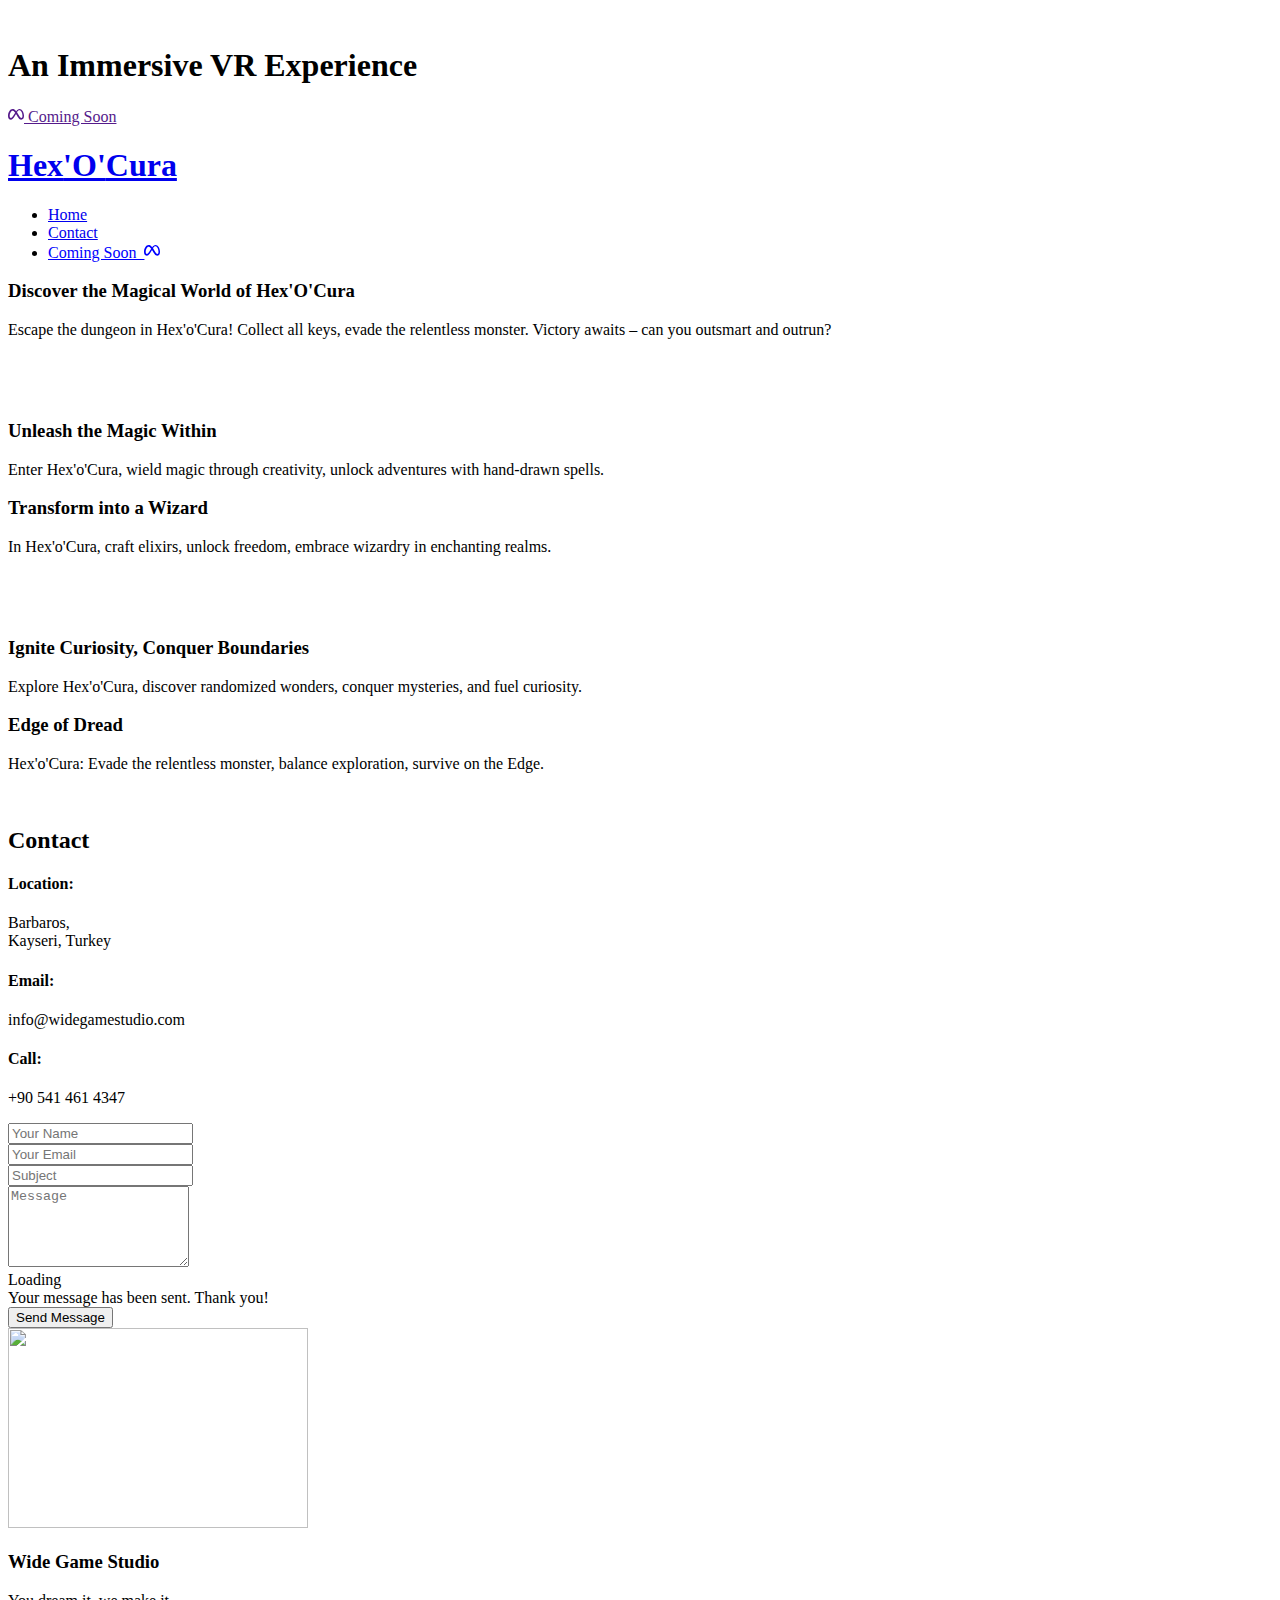
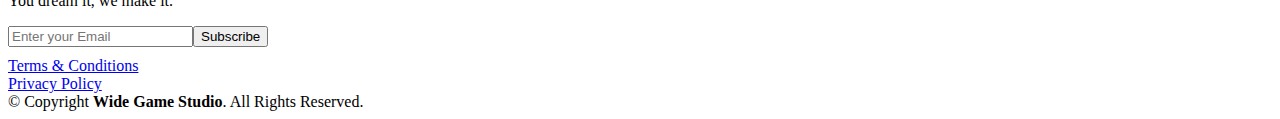
==== index.html @ 0eb2433c "ref: minor changes." ====
<!DOCTYPE html>
<html lang="en">

<head>
  <meta charset="utf-8">
  <meta content="width=device-width, initial-scale=1.0" name="viewport">

  <title>Hex'O'Cura</title>
  <meta content="" name="description">
  <meta content="" name="keywords">

  <!-- Favicons -->
  <link href="assets/img/ff_new/coversquare.png" rel="icon">
  <link href="assets/img/apple-touch-icon.png" rel="apple-touch-icon">

  <!-- Google Fonts -->
  <link
    href="https://fonts.googleapis.com/css?family=Open+Sans:300,300i,400,400i,600,600i,700,700i|Montserrat:300,300i,400,400i,500,500i,600,600i,700,700i|Poppins:300,300i,400,400i,500,500i,600,600i,700,700i"
    rel="stylesheet">

  <!-- Vendor CSS Files -->
  <link href="assets/vendor/aos/aos.css" rel="stylesheet">
  <link href="assets/vendor/bootstrap/css/bootstrap.min.css" rel="stylesheet">
  <link href="assets/vendor/bootstrap-icons/bootstrap-icons.css" rel="stylesheet">
  <link href="assets/vendor/boxicons/css/boxicons.min.css" rel="stylesheet">
  <link href="assets/vendor/glightbox/css/glightbox.min.css" rel="stylesheet">
  <link href="assets/vendor/swiper/swiper-bundle.min.css" rel="stylesheet">

  <!-- Template Main CSS File -->
  <link href="assets/css/style.css" rel="stylesheet">

  <!-- =======================================================
  * Template Name: Knight - v4.3.0
  * Template URL: https://bootstrapmade.com/knight-free-bootstrap-theme/
  * Author: BootstrapMade.com
  * License: https://bootstrapmade.com/license/
  ======================================================== -->
</head>

<body>

  <!-- ======= Hero Section ======= -->
  <section id="hero">
    <div class="hero-container">
      <a href="index.html" class="hero-logo" data-aos="zoom-in"><img src="assets/img/ff_new/covertransparant.png" alt=""
          style="width: 64%;"></a>
      <h1 data-aos="zoom-in">An Immersive VR Experience</h1>

      <a data-aos="fade-up" data-aos-delay="200" href="" target=”_blank” class="btn-get-started scrollto"><svg
          xmlns="http://www.w3.org/2000/svg" width="16" height="16" fill="currentColor" class="bi bi-meta"
          viewBox="0 0 16 16">
          <path fill-rule="evenodd"
            d="M8.217 5.243C9.145 3.988 10.171 3 11.483 3 13.96 3 16 6.153 16.001 9.907c0 2.29-.986 3.725-2.757 3.725-1.543 0-2.395-.866-3.924-3.424l-.667-1.123-.118-.197a54.944 54.944 0 0 0-.53-.877l-1.178 2.08c-1.673 2.925-2.615 3.541-3.923 3.541C1.086 13.632 0 12.217 0 9.973 0 6.388 1.995 3 4.598 3c.319 0 .625.039.924.122.31.086.611.22.913.407.577.359 1.154.915 1.782 1.714Zm1.516 2.224c-.252-.41-.494-.787-.727-1.133L9 6.326c.845-1.305 1.543-1.954 2.372-1.954 1.723 0 3.102 2.537 3.102 5.653 0 1.188-.39 1.877-1.195 1.877-.773 0-1.142-.51-2.61-2.87l-.937-1.565ZM4.846 4.756c.725.1 1.385.634 2.34 2.001A212.13 212.13 0 0 0 5.551 9.3c-1.357 2.126-1.826 2.603-2.581 2.603-.777 0-1.24-.682-1.24-1.9 0-2.602 1.298-5.264 2.846-5.264.091 0 .181.006.27.018Z" />
        </svg> Coming Soon
      </a>

    </div>
  </section><!-- End Hero -->

  <!-- ======= Header ======= -->
  <header id="header" class="d-flex align-items-center">
    <div class="container d-flex align-items-center justify-content-between">

      <div class="logo">
        <a href="index.html">
          <h1>Hex<b>'O'</b>Cura</h1>
        </a>
      </div>

      <nav id="navbar" class="navbar">
        <ul>
          <li><a class="nav-link scrollto active" href="#hero">Home</a></li>
          <li><a class="nav-link scrollto" href="#contact">Contact</a></li>
          <li><a class="nav-link scrollto" href="" target=”_blank” style="color: blue;">Coming Soon &nbsp<svg
                xmlns="http://www.w3.org/2000/svg" width="16" height="16" fill="currentColor" class="bi bi-meta"
                viewBox="0 0 16 16">
                <path fill-rule="evenodd"
                  d="M8.217 5.243C9.145 3.988 10.171 3 11.483 3 13.96 3 16 6.153 16.001 9.907c0 2.29-.986 3.725-2.757 3.725-1.543 0-2.395-.866-3.924-3.424l-.667-1.123-.118-.197a54.944 54.944 0 0 0-.53-.877l-1.178 2.08c-1.673 2.925-2.615 3.541-3.923 3.541C1.086 13.632 0 12.217 0 9.973 0 6.388 1.995 3 4.598 3c.319 0 .625.039.924.122.31.086.611.22.913.407.577.359 1.154.915 1.782 1.714Zm1.516 2.224c-.252-.41-.494-.787-.727-1.133L9 6.326c.845-1.305 1.543-1.954 2.372-1.954 1.723 0 3.102 2.537 3.102 5.653 0 1.188-.39 1.877-1.195 1.877-.773 0-1.142-.51-2.61-2.87l-.937-1.565ZM4.846 4.756c.725.1 1.385.634 2.34 2.001A212.13 212.13 0 0 0 5.551 9.3c-1.357 2.126-1.826 2.603-2.581 2.603-.777 0-1.24-.682-1.24-1.9 0-2.602 1.298-5.264 2.846-5.264.091 0 .181.006.27.018Z" />
              </svg></a></li>
        </ul>
        <i class="bi bi-list mobile-nav-toggle"></i>
      </nav><!-- .navbar -->

    </div>
  </header><!-- End Header -->

  <main id="main">
    <section id="game">
      <div class="container">

        <!-- <div class="section-title" data-aos="fade-up">
          <p>Trailer</p>
          <iframe width="1000" height="570" src="" title="YouTube video player" frameborder="0" allow="accelerometer; autoplay; clipboard-write; encrypted-media; gyroscope; picture-in-picture; web-share" allowfullscreen></iframe>
        </div> -->


        <div class="section-title" data-aos="fade-up">
          <p> </p>
        </div>



        <div class="row">
          <div class="col-lg-6  my-auto" data-aos="fade-right">
            <div class="content pt-4 pt-lg-0 pl-0 pl-lg-3 ">
              <h3>Discover the Magical World of Hex<b>'O'</b>Cura</h3>
              <p class="fst-italic">
                Escape the dungeon in Hex'o'Cura! Collect all keys, evade the relentless monster. Victory awaits – can you outsmart and outrun?
              </p>
            </div>
          </div>
          <div class="col-lg-6 " data-aos="fade-left">
            <div class="image">
              <img src="assets/img/ff_new/HOC_SS1.jpg" class="img-fluid" alt="">
            </div>
          </div>
        </div>

        <div class="row" style="margin-top: 10px;">
          <div class="col-lg-6" data-aos="fade-right">
            <div class="image">
              <img src="assets/img/ff_new/HOC_SS2.jpg" class="img-fluid" alt="">
            </div>
          </div>
          <div class="col-lg-6  my-auto" data-aos="fade-left">
            <div class="content pt-4 pt-lg-0 pl-0 pl-lg-3 ">
              <!-- About spell and potions -->
              <h3>Unleash the Magic Within</h3>
              <p class="fst-italic">
                Enter Hex'o'Cura, wield magic through creativity, unlock adventures with hand-drawn spells.
              </p>
            </div>
          </div>
        </div>

        <div class="row" style="margin-top: 10px;">
          <div class="col-lg-6  my-auto" data-aos="fade-right">
            <div class="content pt-4 pt-lg-0 pl-0 pl-lg-3 ">
              <h3>Transform into a Wizard</h3>
              <p class="fst-italic">
                In Hex'o'Cura, craft elixirs, unlock freedom, embrace wizardry in enchanting realms.
              </p>
            </div>
          </div>
          <div class="col-lg-6 " data-aos="fade-left">
            <div class="image">
              <img src="assets/img/ff_new/HOC_SS3.jpg" class="img-fluid" alt="">
            </div>
          </div>
        </div>

        <div class="row" style="margin-top: 10px;">
          <div class="col-lg-6" data-aos="fade-right">
            <div class="image">
              <img src="assets/img/ff_new/HOC_SS8.jpg" class="img-fluid" alt="">
            </div>
          </div>
          <div class="col-lg-6  my-auto" data-aos="fade-left">
            <div class="content pt-4 pt-lg-0 pl-0 pl-lg-3 ">
              <h3>Ignite Curiosity, Conquer Boundaries</h3>
              <p class="fst-italic">
                Explore Hex'o'Cura, discover randomized wonders, conquer mysteries, and fuel curiosity.
              </p>
            </div>
          </div>
        </div>

        <div class="row" style="margin-top: 10px;">
          <div class="col-lg-6  my-auto" data-aos="fade-right">
            <div class="content pt-4 pt-lg-0 pl-0 pl-lg-3 ">
              <h3>Edge of Dread</h3>
              <p class="fst-italic">
                Hex'o'Cura: Evade the relentless monster, balance exploration, survive on the Edge.
              </p>
            </div>
          </div>
          <div class="col-lg-6 " data-aos="fade-left">
            <div class="image">
              <img src="assets/img/ff_new/HOC_SS7.jpg" class="img-fluid" alt="">
            </div>
          </div>
        </div>
    </section>


    <!-- ======= Contact Section ======= -->
    <section id="contact" class="contact section-bg">
      <div class="container">

        <div class="section-title">
          <h2>Contact</h2>
          <!-- <p>Magnam dolores commodi suscipit eius consequatur ex aliquid fuga eum quidem</p> -->
        </div>

        <div class="row">

          <div class="col-lg-4">
            <div class="info d-flex flex-column justify-content-center" data-aos="fade-right">
              <div class="address">
                <i class="bi bi-geo-alt"></i>
                <h4>Location:</h4>
                <p>Barbaros,<br>Kayseri, Turkey</p>
              </div>

              <div class="email">
                <i class="bi bi-envelope"></i>
                <h4>Email:</h4>
                <p>info@widegamestudio.com</p>
              </div>

              <div class="phone">
                <i class="bi bi-phone"></i>
                <h4>Call:</h4>
                <p>+90 541 461 4347</p>
              </div>

            </div>

          </div>

          <div class="col-lg-8 mt-5 mt-lg-0">

            <form action="forms/contact.php" method="post" role="form" class="php-email-form" data-aos="fade-left">
              <div class="row">
                <div class="col-md-6 form-group">
                  <input type="text" name="name" class="form-control" id="name" placeholder="Your Name" required>
                </div>
                <div class="col-md-6 form-group mt-3 mt-md-0">
                  <input type="email" class="form-control" name="email" id="email" placeholder="Your Email" required>
                </div>
              </div>
              <div class="form-group mt-3">
                <input type="text" class="form-control" name="subject" id="subject" placeholder="Subject" required>
              </div>
              <div class="form-group mt-3">
                <textarea class="form-control" name="message" rows="5" placeholder="Message" required></textarea>
              </div>
              <div class="my-3">
                <div class="loading">Loading</div>
                <div class="error-message"></div>
                <div class="sent-message">Your message has been sent. Thank you!</div>
              </div>
              <div class="text-center"><button type="submit">Send Message</button></div>
            </form>

          </div>

        </div>

      </div>
    </section><!-- End Contact Section -->

  </main><!-- End #main -->

  <!-- ======= Footer ======= -->
  <footer id="footer">

    <div class="footer-top">

      <div class="container">

        <div class="row justify-content-center">
          <div class="col-lg-6">
            <a href="#header" class="scrollto footer-logo"><img src="assets/img/ff_new/covertransparant.png" alt=""
                style="width: 300px; height: 200px;"></a>
            <h3>Wide Game Studio</h3>
            <p>You dream it, we make it.</p>
          </div>
        </div>

        <div class="row footer-newsletter justify-content-center">
          <div class="col-lg-6">
            <form action="" method="post">
              <input type="email" name="email" placeholder="Enter your Email"><input type="submit" value="Subscribe">
            </form>
          </div>
        </div>

        <div class="social-links">
          <a href="https://twitter.com/WideGameStudio" class="twitter"><i class="bx bxl-twitter"></i></a>
          <a href="https://www.instagram.com/widegamestudio/" class="instagram"><i class="bx bxl-instagram"></i></a>
          <a href="https://www.linkedin.com/company/wide-game-studio" class="linkedin"><i
              class="bx bxl-linkedin"></i></a>
          <a href="https://www.youtube.com/channel/UCfqSLmb88Yzr0iTPyPwTMPg" class="youtube"><i
              class="bx bxl-youtube"></i></a>
        </div>

        <div class="credits" style="margin-top: 10px;">
          <a href="terms.html">Terms & Conditions</a>
          <br>
          <a href="privacy.html">Privacy Policy</a>
        </div>

      </div>
    </div>

    <div class="container footer-bottom clearfix">
      <div class="copyright">
        &copy; Copyright <strong><span>Wide Game Studio</span></strong>. All Rights Reserved.
      </div>

    </div>
  </footer><!-- End Footer -->

  <a href="#" class="back-to-top d-flex align-items-center justify-content-center"><i
      class="bi bi-arrow-up-short"></i></a>

  <!-- Vendor JS Files -->
  <script src="assets/vendor/aos/aos.js"></script>
  <script src="assets/vendor/bootstrap/js/bootstrap.bundle.min.js"></script>
  <script src="assets/vendor/glightbox/js/glightbox.min.js"></script>
  <script src="assets/vendor/isotope-layout/isotope.pkgd.min.js"></script>
  <script src="assets/vendor/php-email-form/validate.js"></script>
  <script src="assets/vendor/swiper/swiper-bundle.min.js"></script>

  <!-- Template Main JS File -->
  <script src="assets/js/main.js"></script>

</body>

</html>
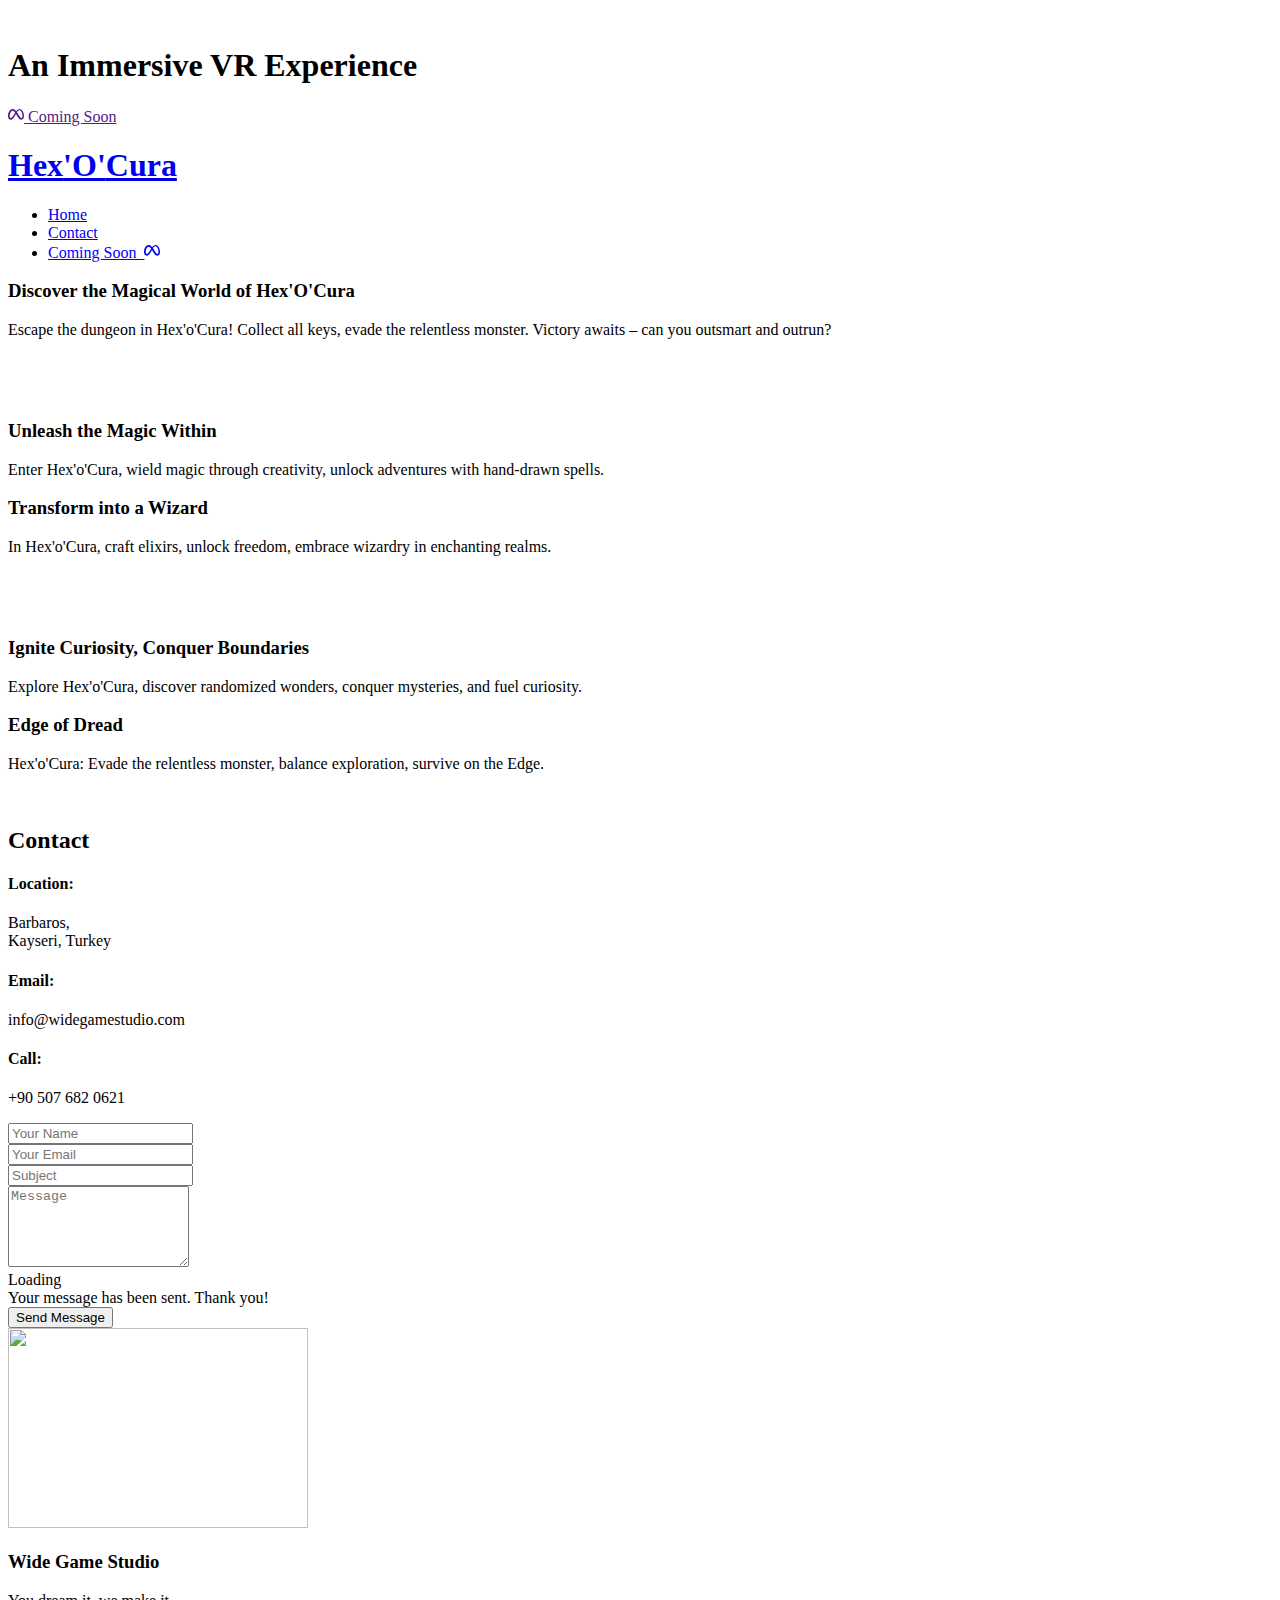
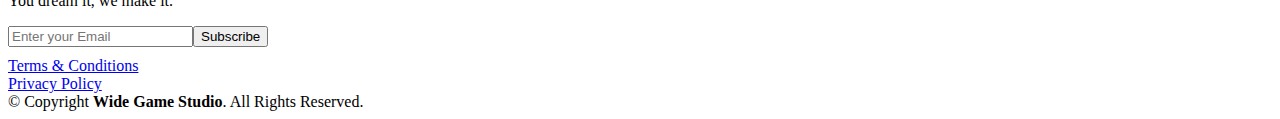
==== commit 366543b2: "ref: contact phone number is changed." ====
--- a/index.html
+++ b/index.html
@@ -211,7 +211,7 @@
               <div class="phone">
                 <i class="bi bi-phone"></i>
                 <h4>Call:</h4>
-                <p>+90 541 461 4347</p>
+                <p>+90 507 682 0621</p>
               </div>
 
             </div>
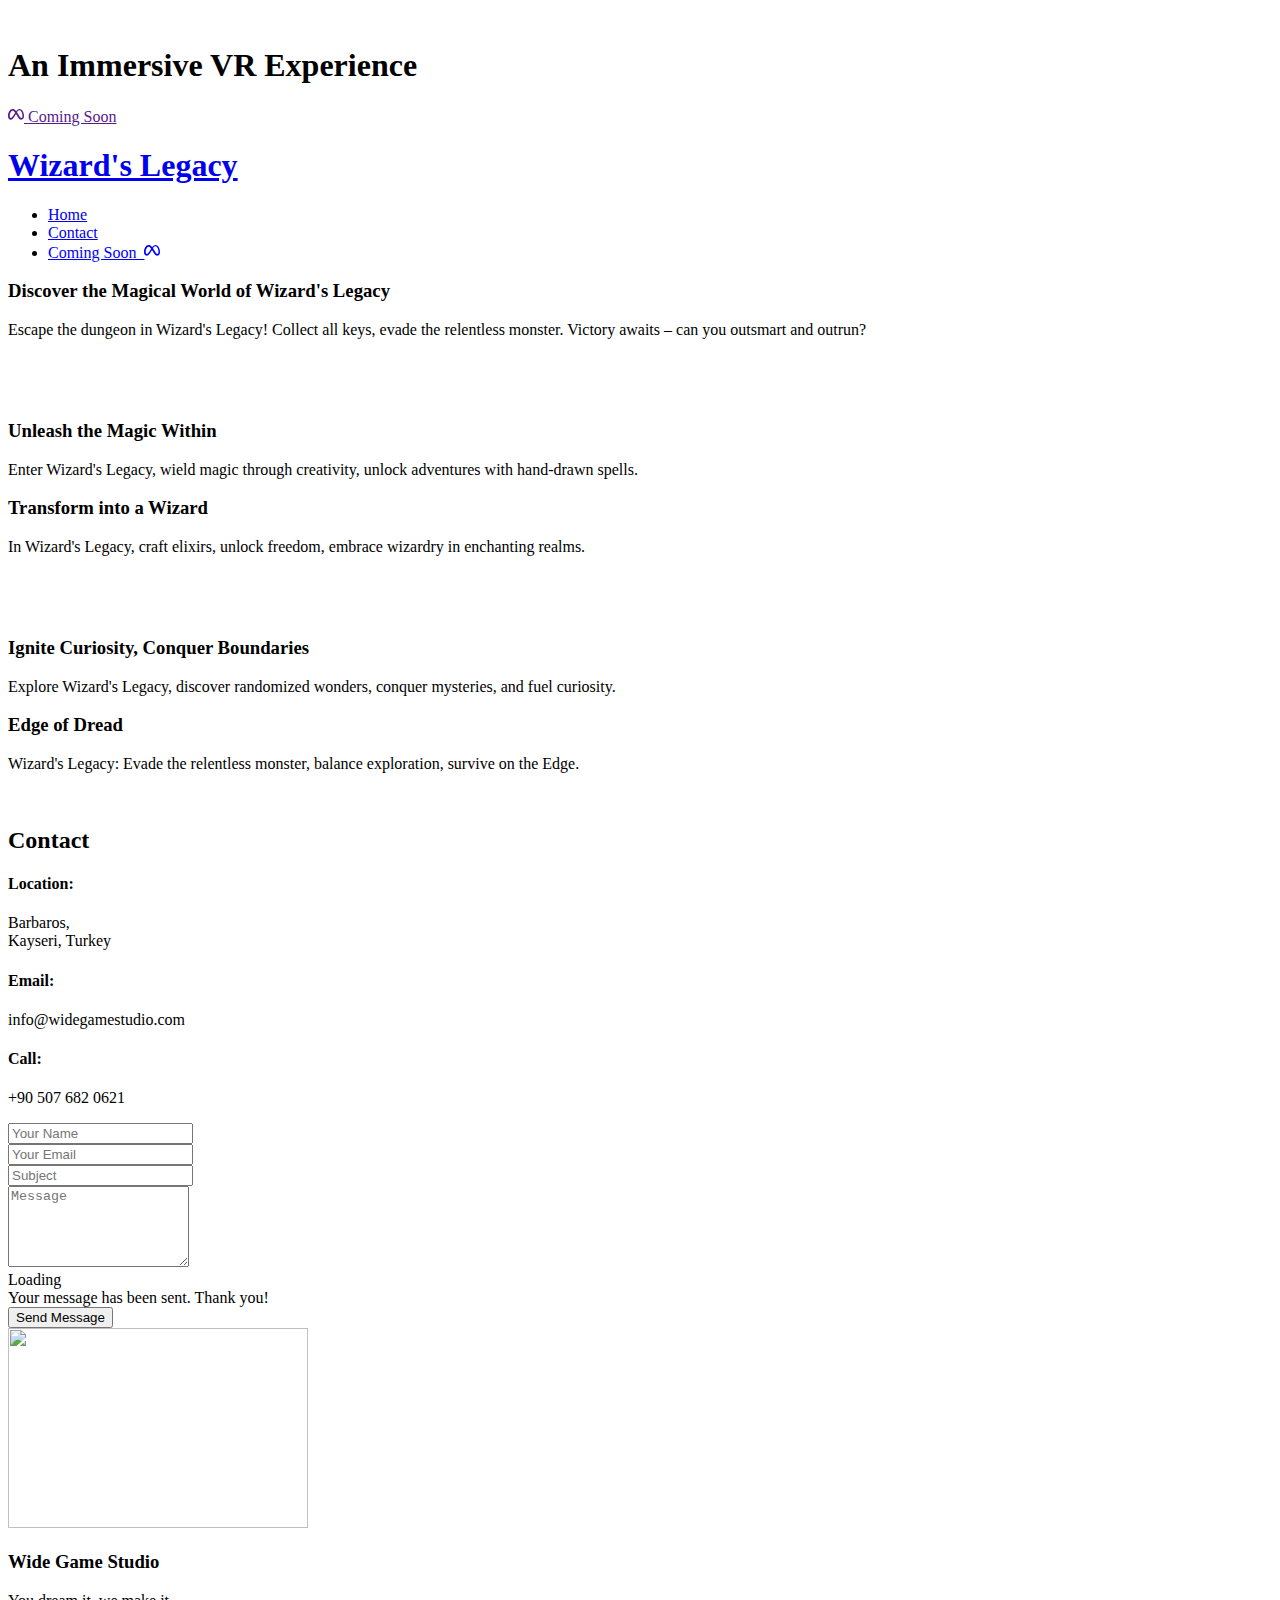
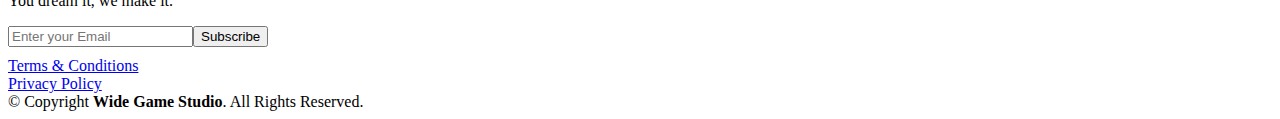
==== commit 0950f732: "ref: content changed to wizards legacy" ====
--- a/index.html
+++ b/index.html
@@ -5,7 +5,7 @@
   <meta charset="utf-8">
   <meta content="width=device-width, initial-scale=1.0" name="viewport">
 
-  <title>Hex'O'Cura</title>
+  <title>Wizard's Legacy</title>
   <meta content="" name="description">
   <meta content="" name="keywords">
 
@@ -63,7 +63,7 @@
 
       <div class="logo">
         <a href="index.html">
-          <h1>Hex<b>'O'</b>Cura</h1>
+          <h1>Wizard's Legacy</h1>
         </a>
       </div>
 
@@ -103,9 +103,9 @@
         <div class="row">
           <div class="col-lg-6  my-auto" data-aos="fade-right">
             <div class="content pt-4 pt-lg-0 pl-0 pl-lg-3 ">
-              <h3>Discover the Magical World of Hex<b>'O'</b>Cura</h3>
-              <p class="fst-italic">
-                Escape the dungeon in Hex'o'Cura! Collect all keys, evade the relentless monster. Victory awaits – can you outsmart and outrun?
+              <h3>Discover the Magical World of Wizard's Legacy</h3>
+              <p class="fst-italic">
+                Escape the dungeon in Wizard's Legacy! Collect all keys, evade the relentless monster. Victory awaits – can you outsmart and outrun?
               </p>
             </div>
           </div>
@@ -127,7 +127,7 @@
               <!-- About spell and potions -->
               <h3>Unleash the Magic Within</h3>
               <p class="fst-italic">
-                Enter Hex'o'Cura, wield magic through creativity, unlock adventures with hand-drawn spells.
+                Enter Wizard's Legacy, wield magic through creativity, unlock adventures with hand-drawn spells.
               </p>
             </div>
           </div>
@@ -138,7 +138,7 @@
             <div class="content pt-4 pt-lg-0 pl-0 pl-lg-3 ">
               <h3>Transform into a Wizard</h3>
               <p class="fst-italic">
-                In Hex'o'Cura, craft elixirs, unlock freedom, embrace wizardry in enchanting realms.
+                In Wizard's Legacy, craft elixirs, unlock freedom, embrace wizardry in enchanting realms.
               </p>
             </div>
           </div>
@@ -159,7 +159,7 @@
             <div class="content pt-4 pt-lg-0 pl-0 pl-lg-3 ">
               <h3>Ignite Curiosity, Conquer Boundaries</h3>
               <p class="fst-italic">
-                Explore Hex'o'Cura, discover randomized wonders, conquer mysteries, and fuel curiosity.
+                Explore Wizard's Legacy, discover randomized wonders, conquer mysteries, and fuel curiosity.
               </p>
             </div>
           </div>
@@ -170,7 +170,7 @@
             <div class="content pt-4 pt-lg-0 pl-0 pl-lg-3 ">
               <h3>Edge of Dread</h3>
               <p class="fst-italic">
-                Hex'o'Cura: Evade the relentless monster, balance exploration, survive on the Edge.
+                Wizard's Legacy: Evade the relentless monster, balance exploration, survive on the Edge.
               </p>
             </div>
           </div>
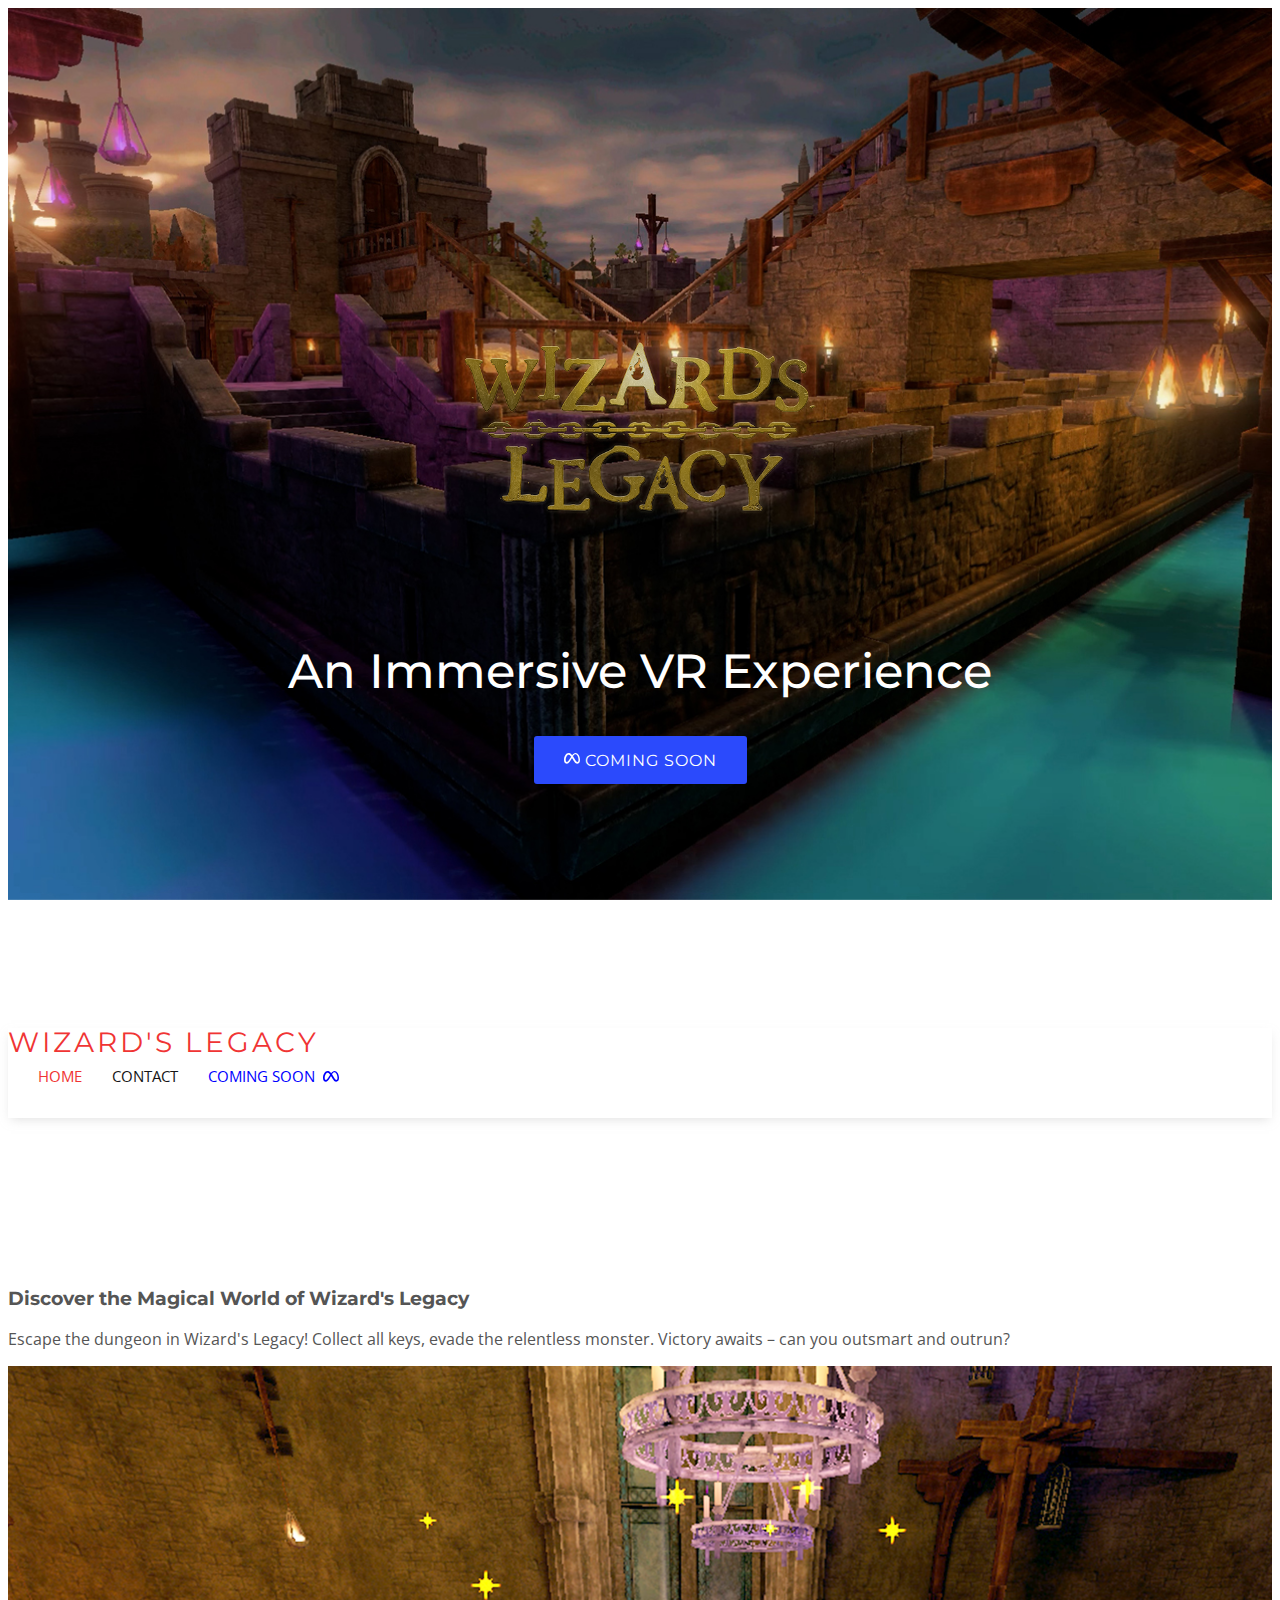
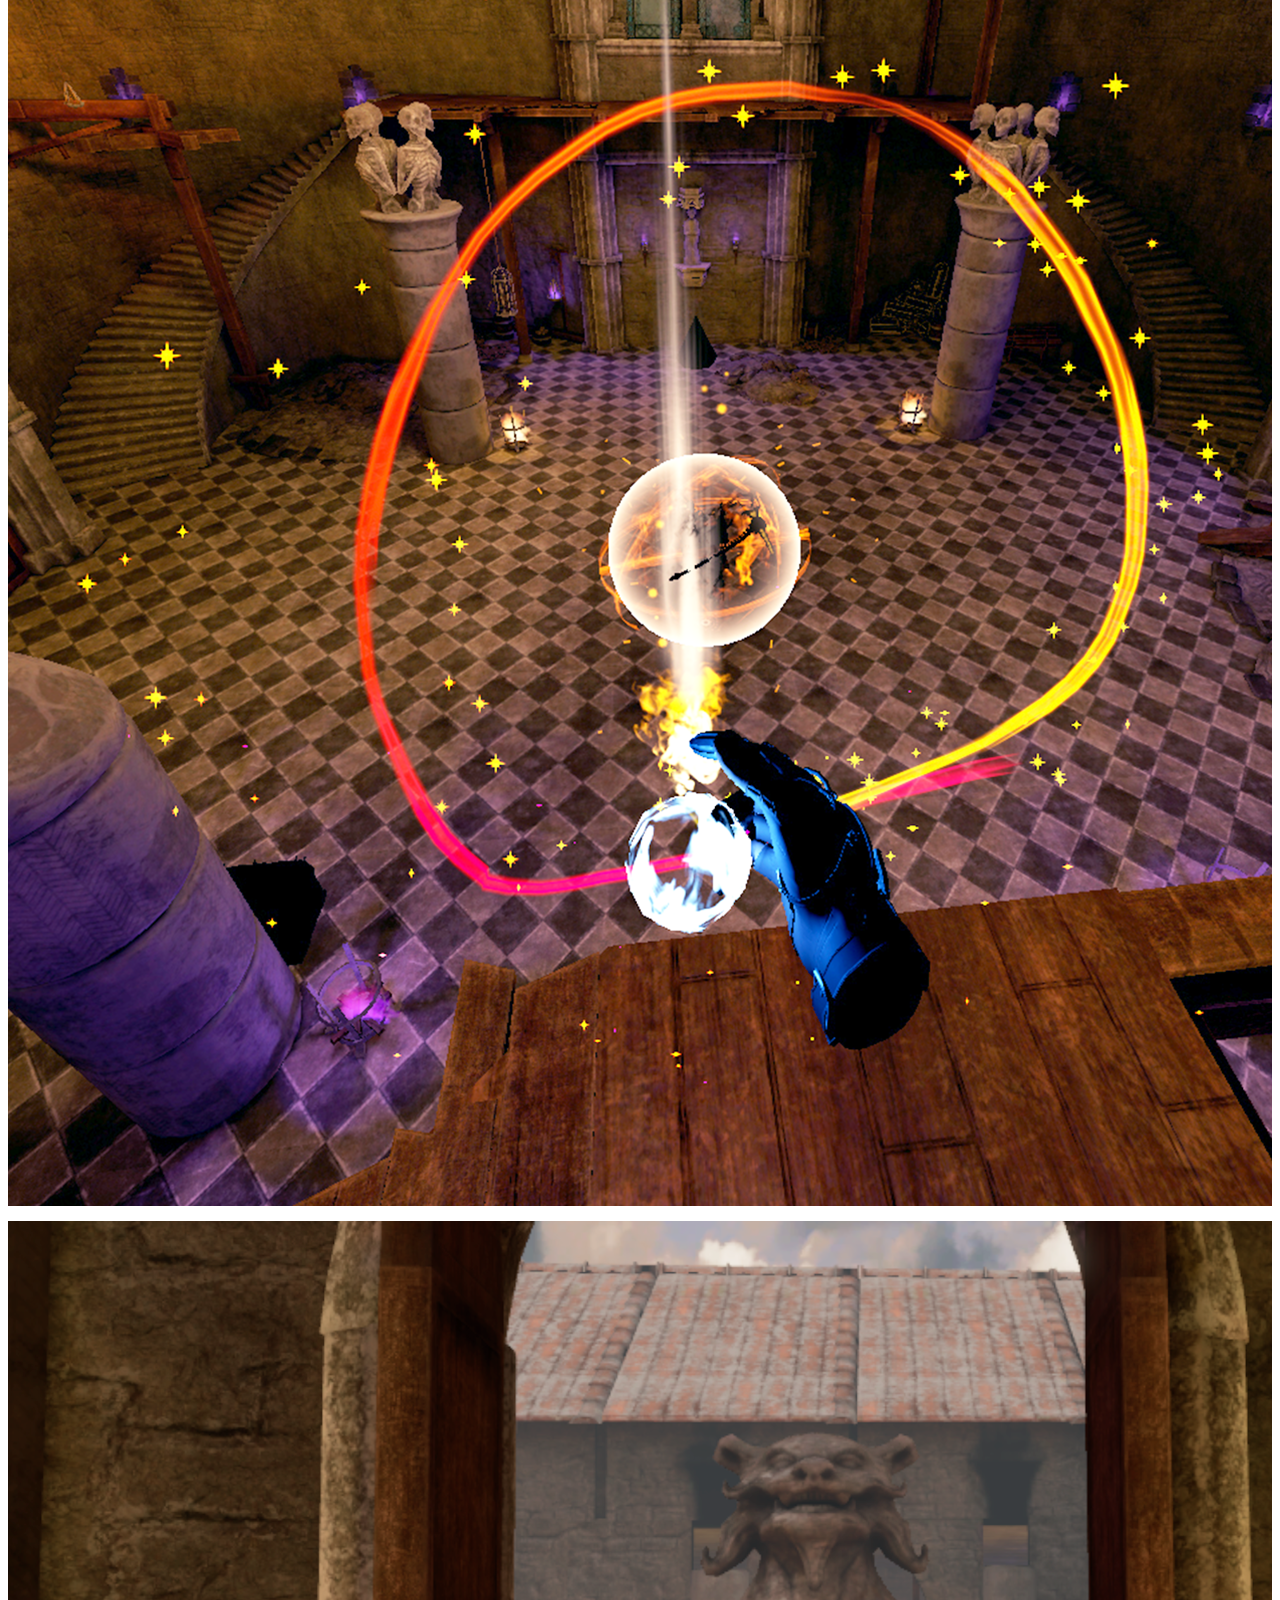
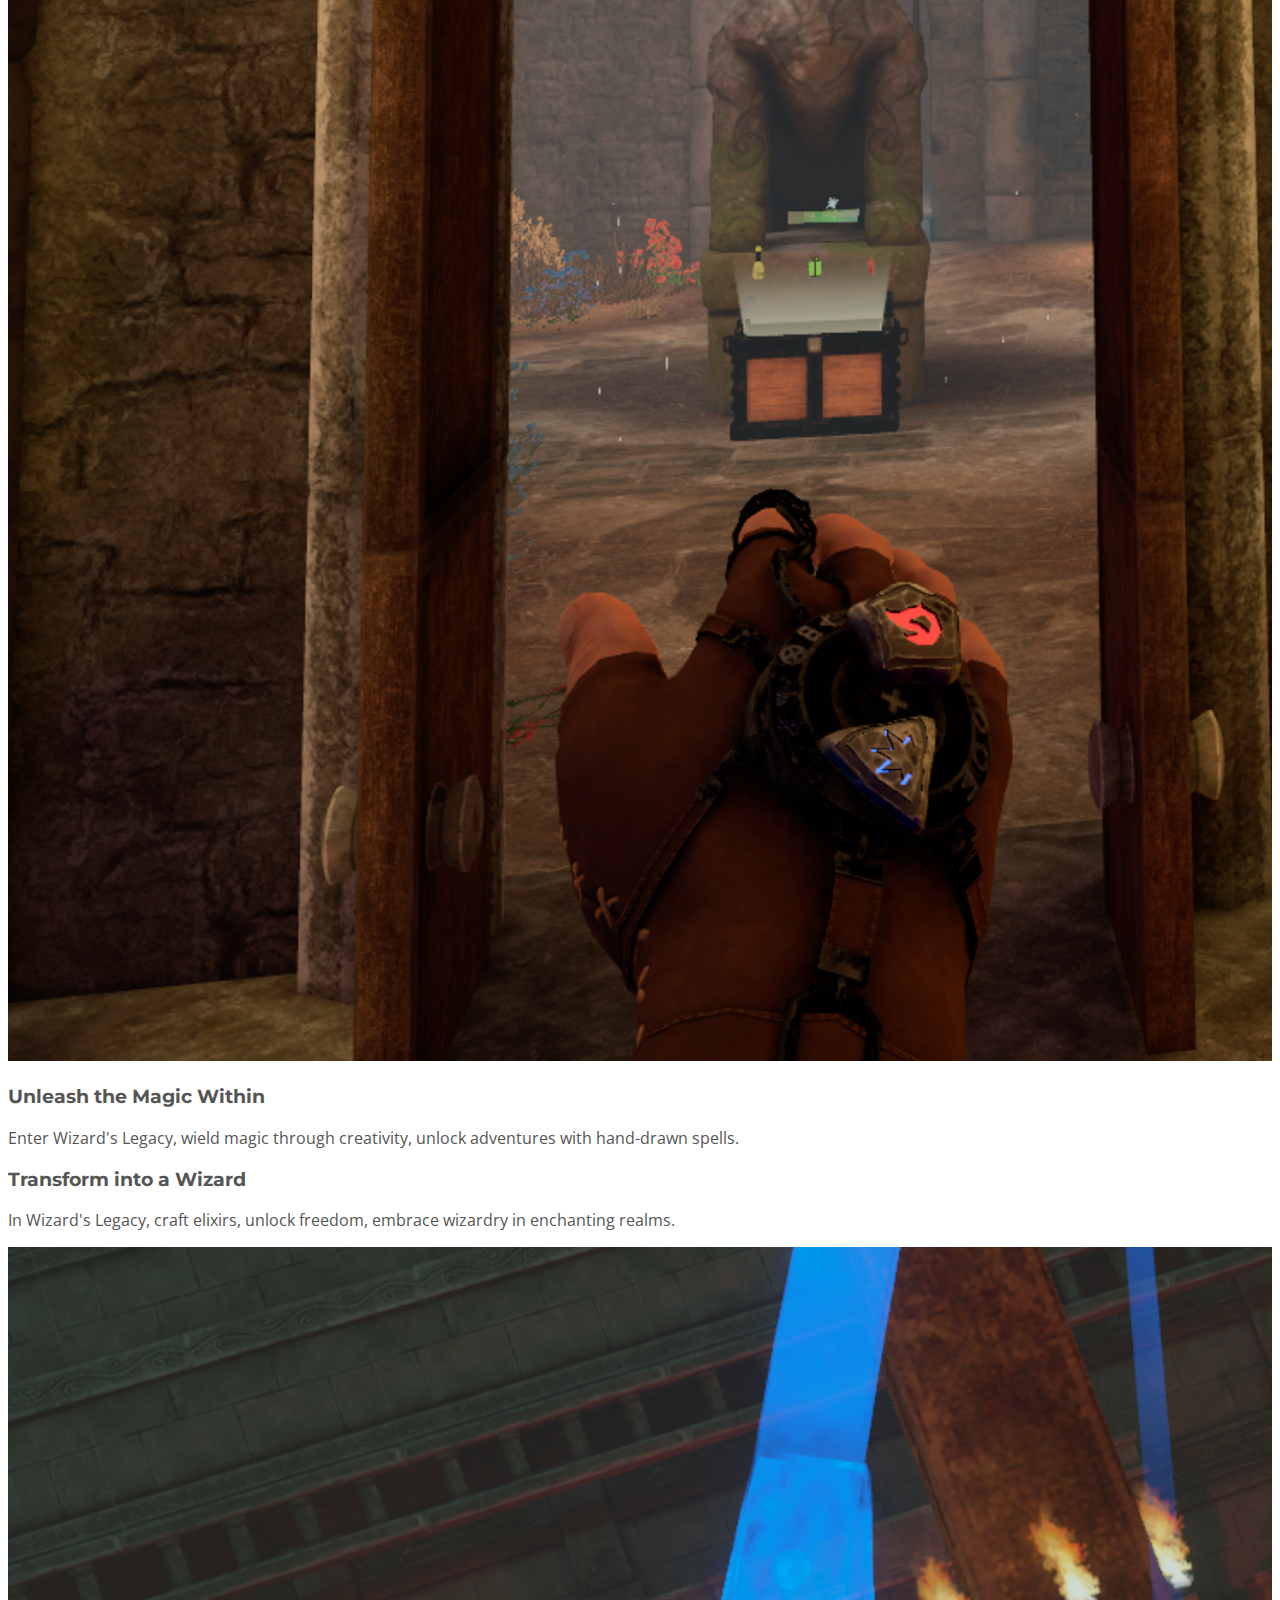
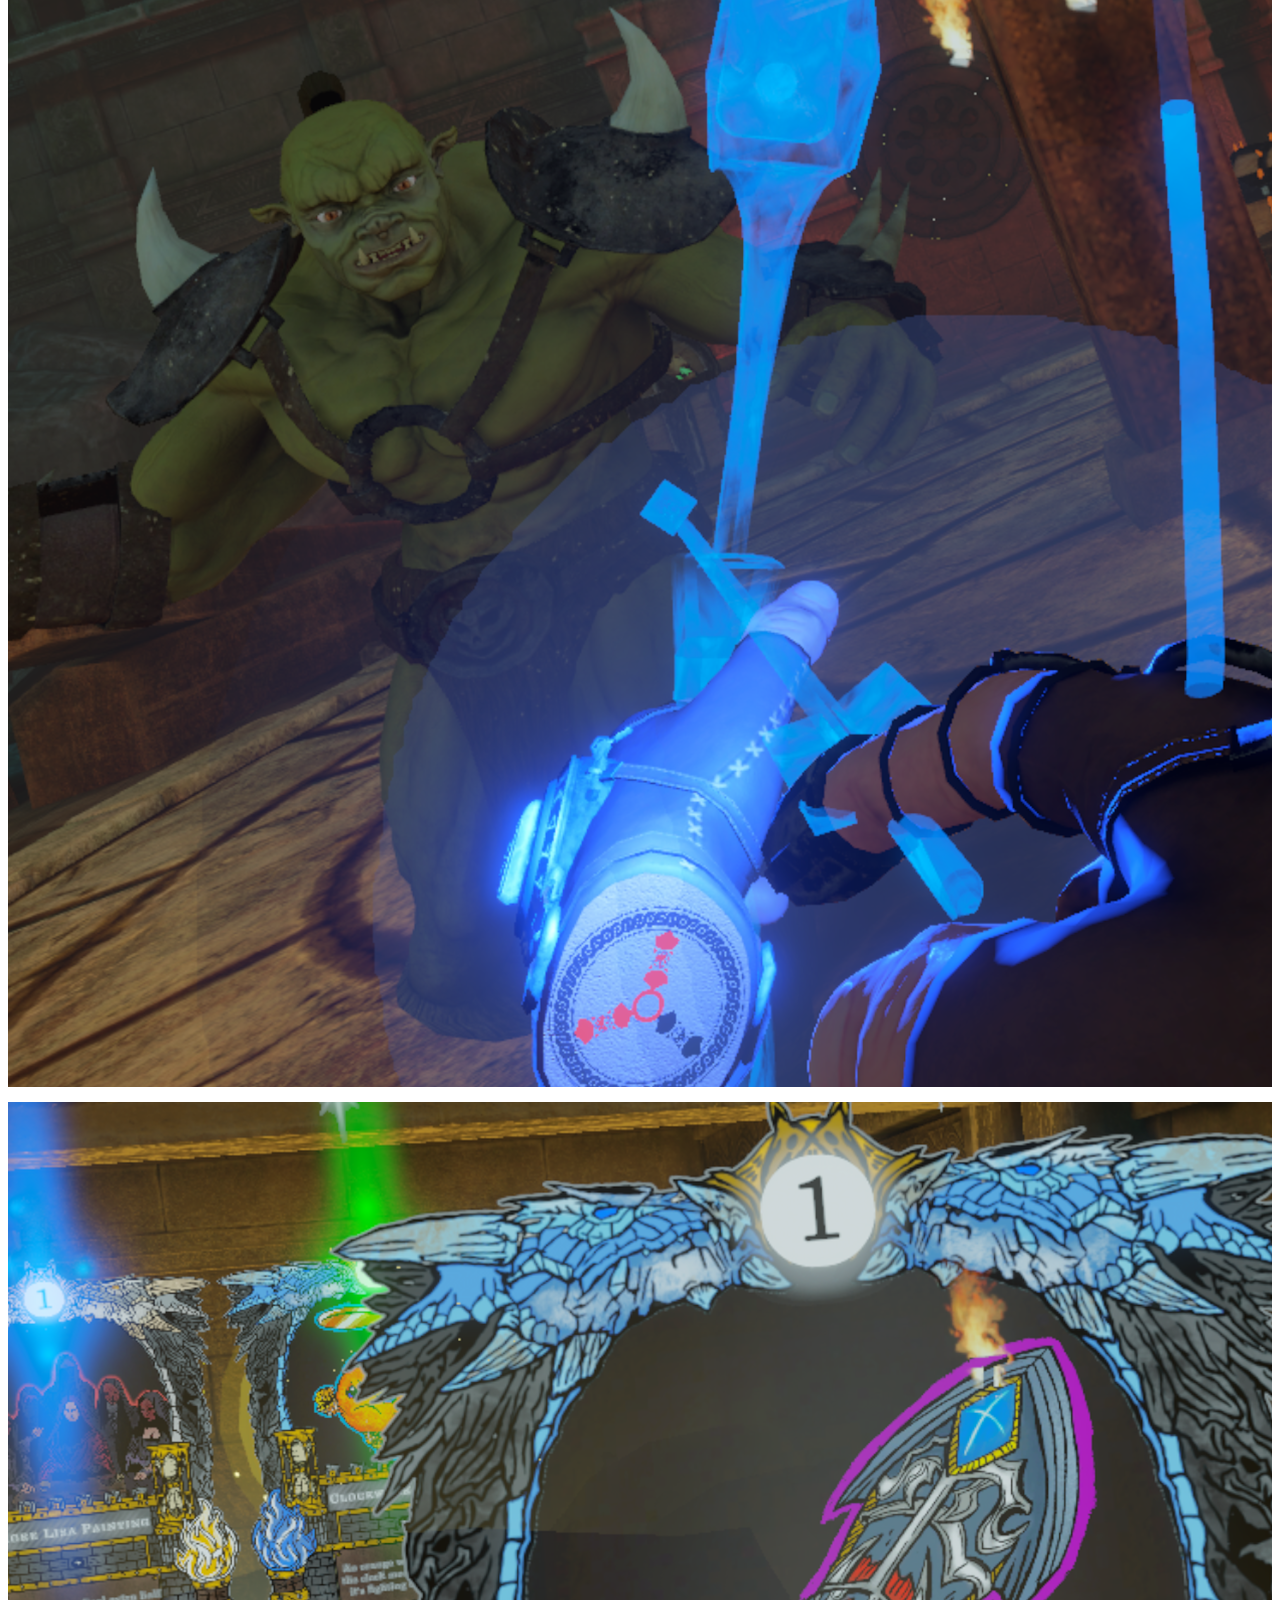
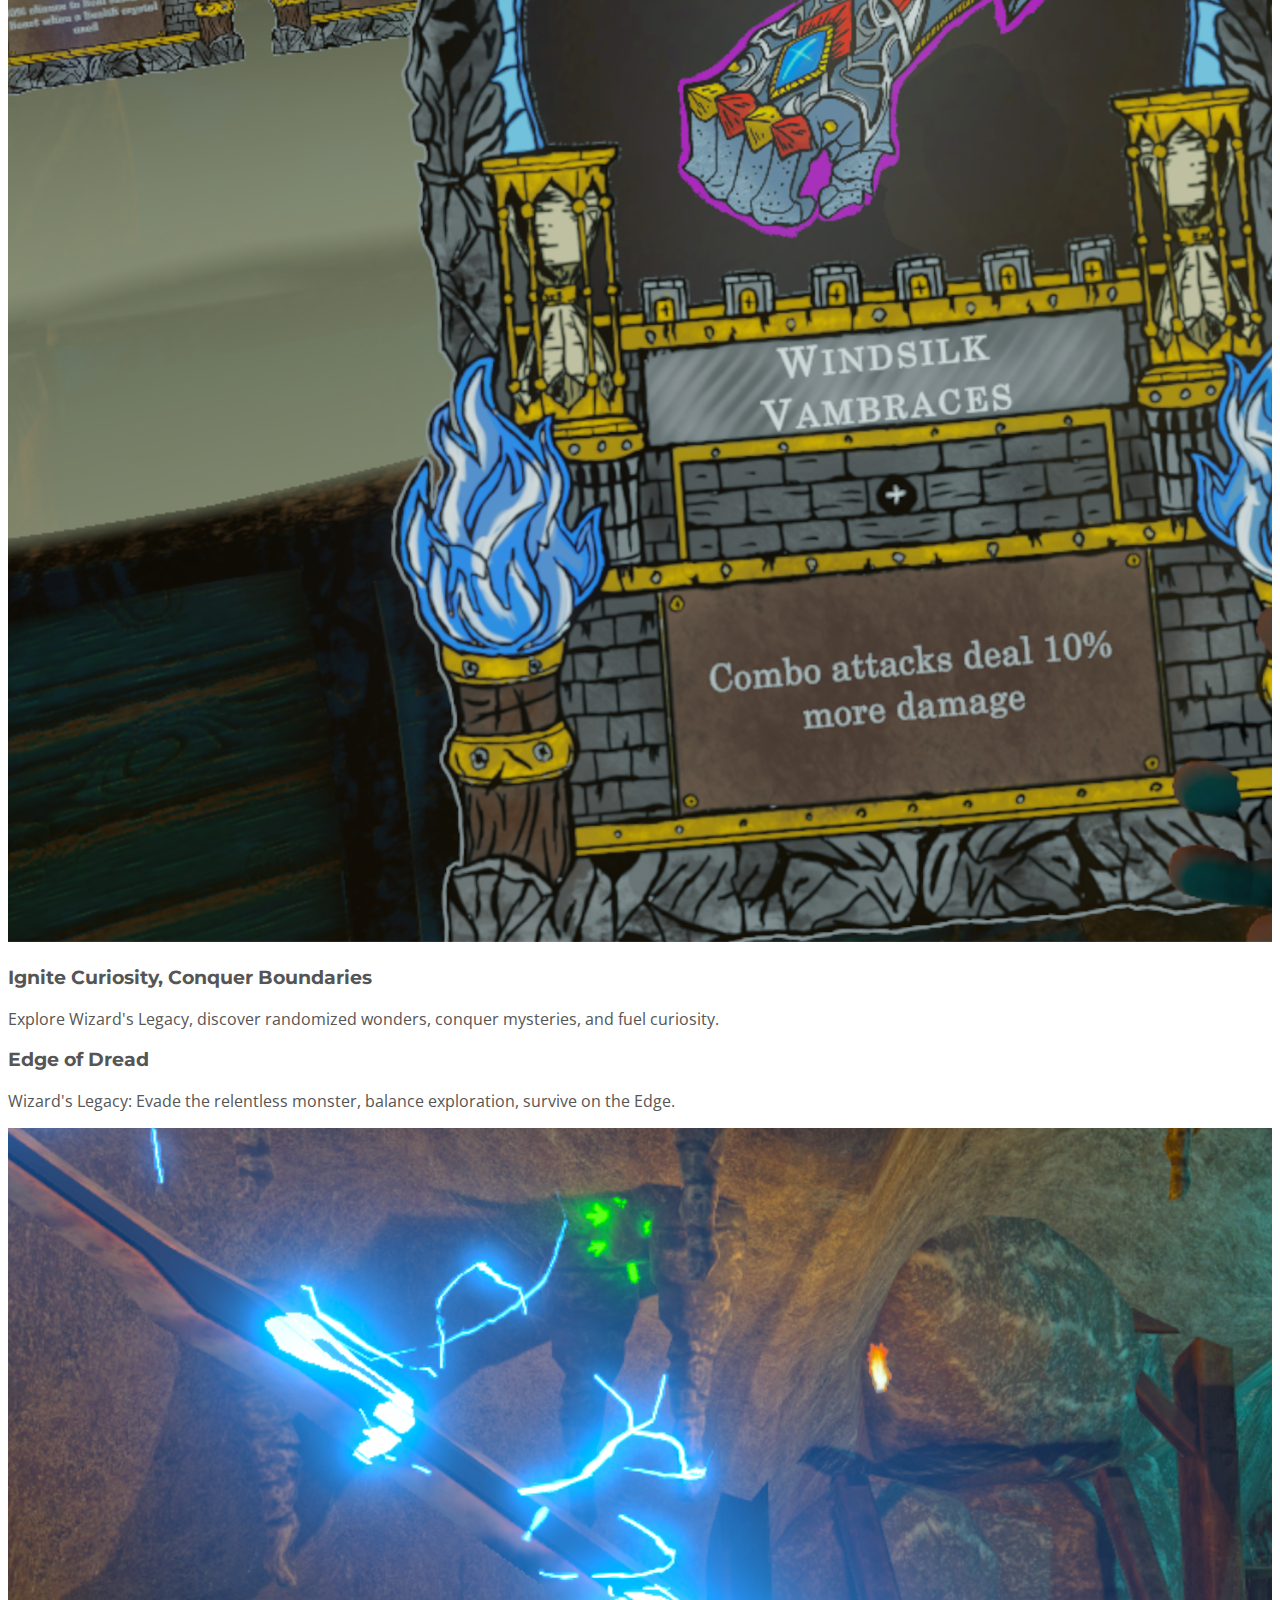
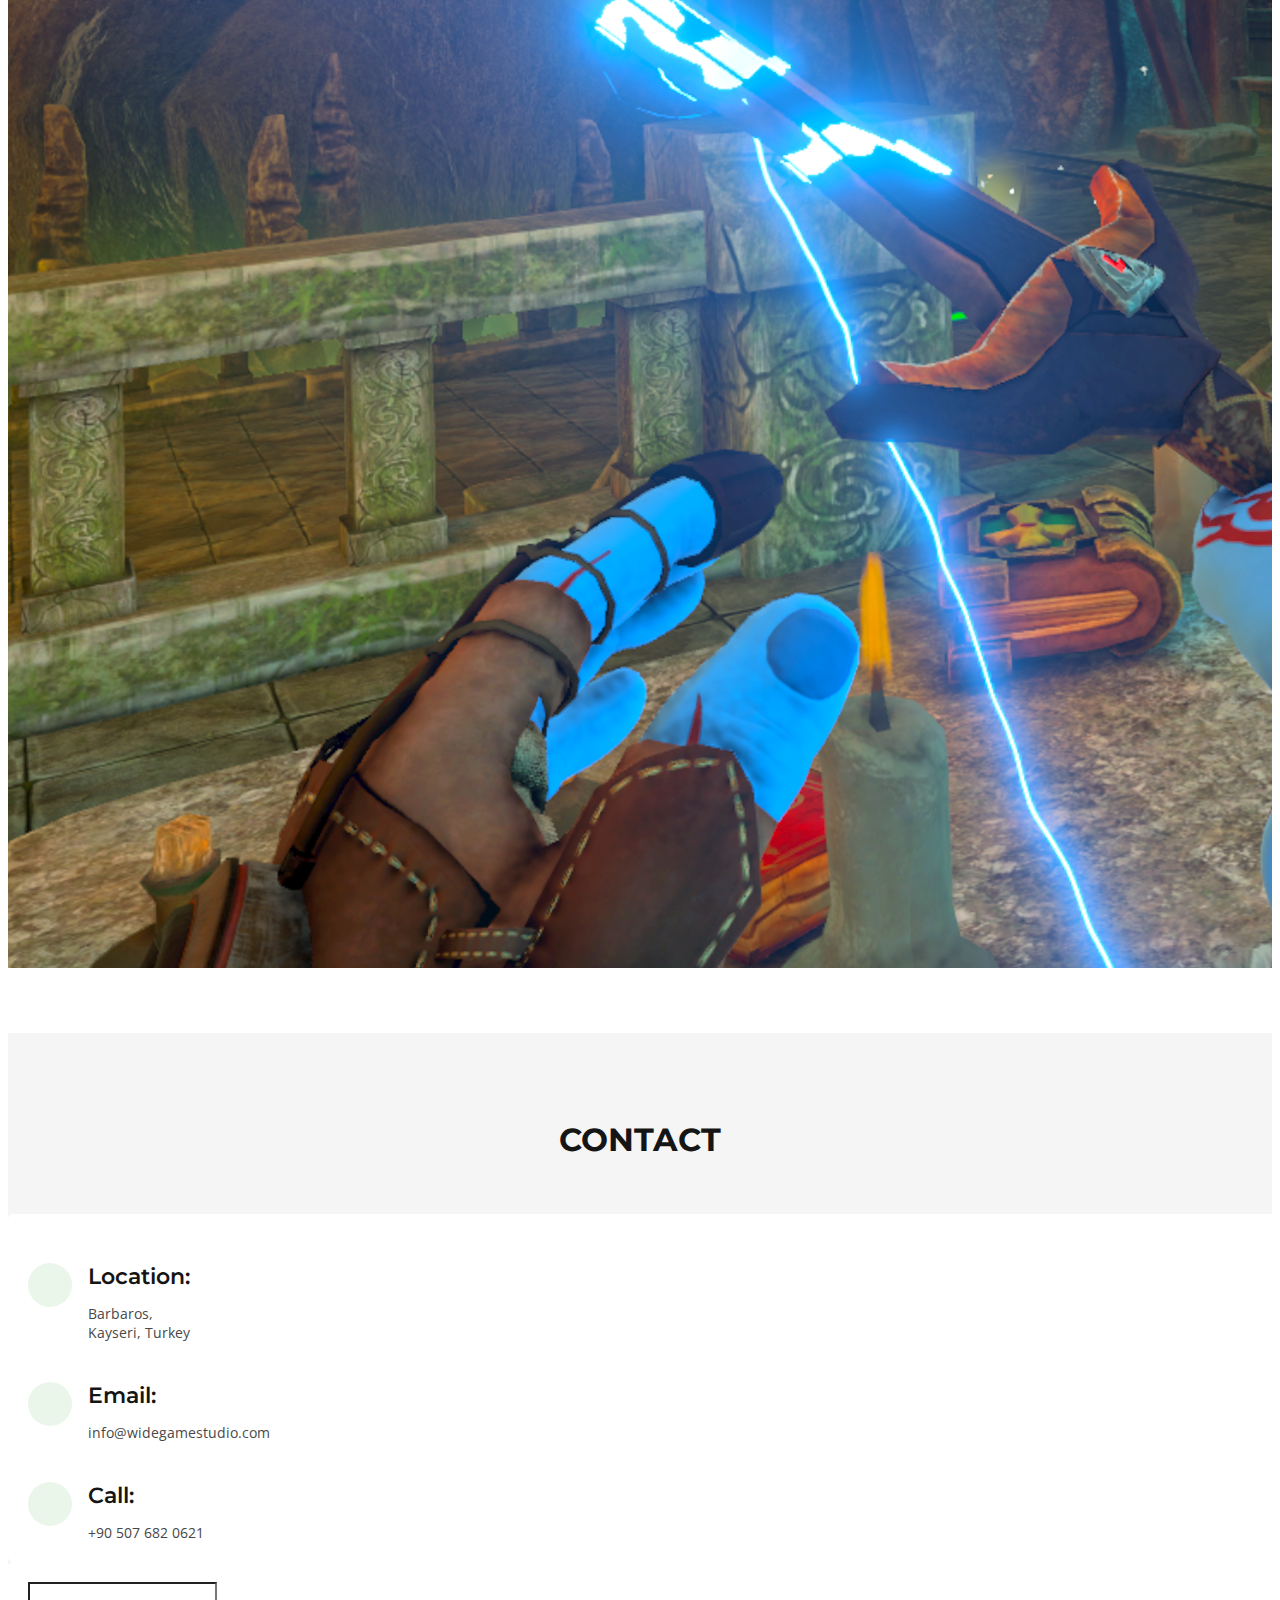
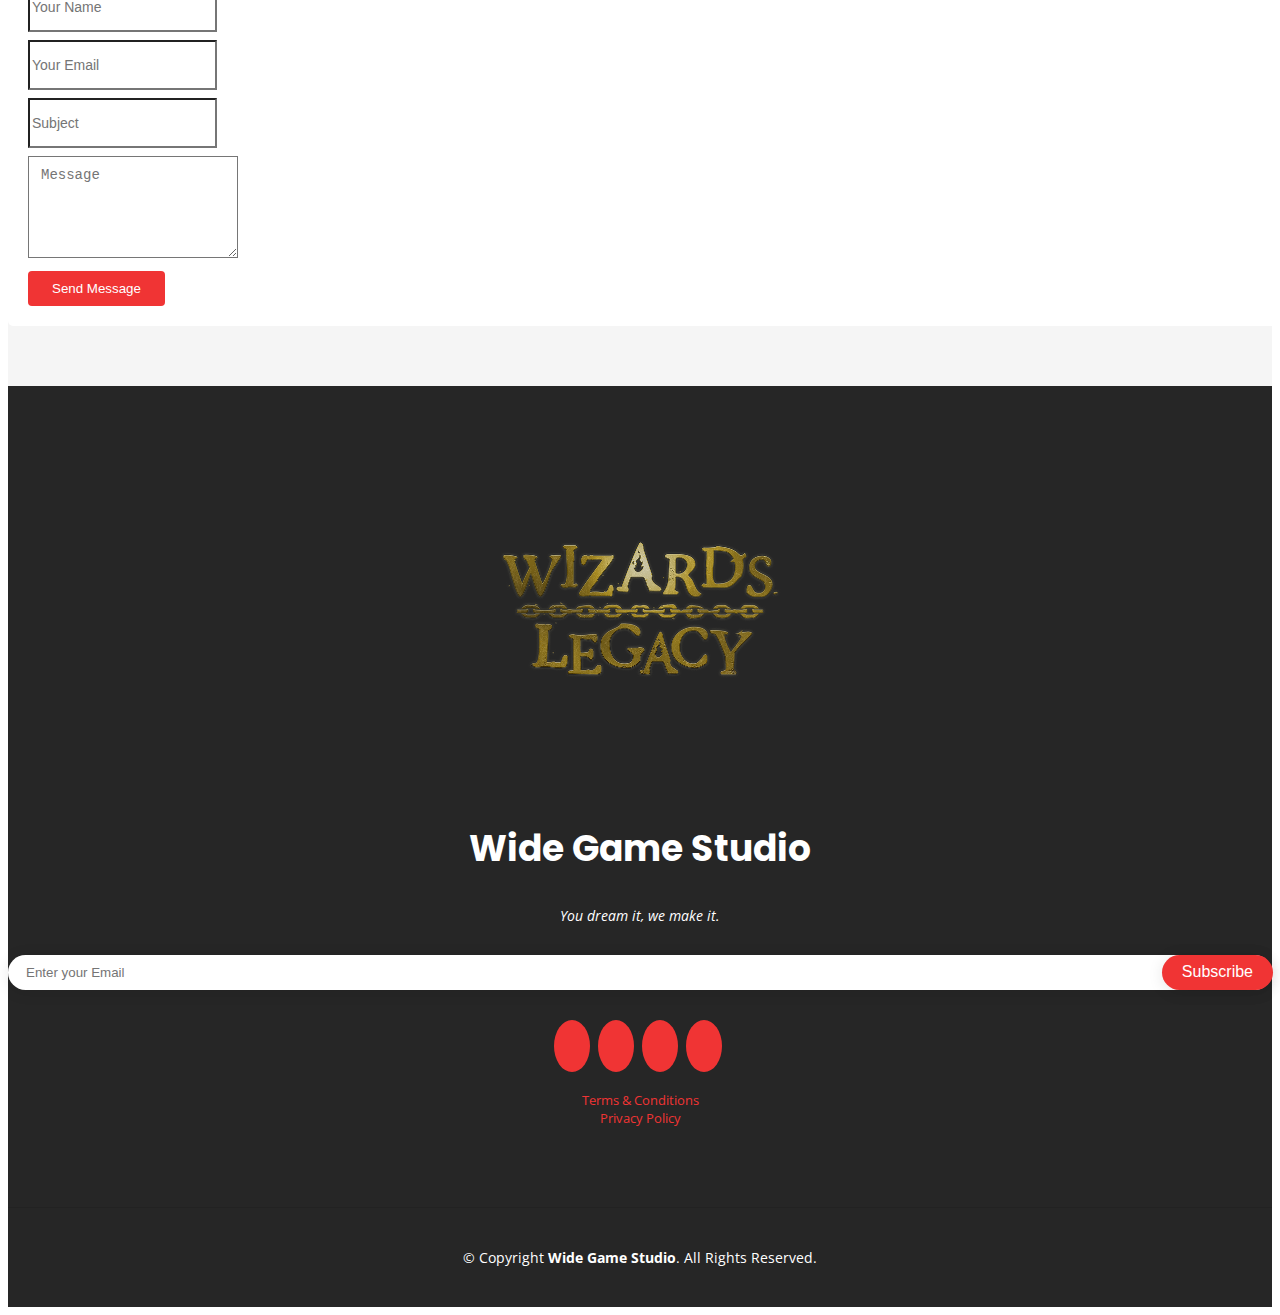
==== commit 3206355c: "ref: wizards legacy images are placed." ====
--- a/index.html
+++ b/index.html
@@ -10,8 +10,8 @@
   <meta content="" name="keywords">
 
   <!-- Favicons -->
-  <link href="assets/img/ff_new/coversquare.png" rel="icon">
-  <link href="assets/img/apple-touch-icon.png" rel="apple-touch-icon">
+  <link href="assets/img/wizards_legacy/fav_ico.jpg" rel="icon">
+  <link href="assets/img/wizards_legacy/fav_ico.jpg" rel="apple-touch-icon">
 
   <!-- Google Fonts -->
   <link
@@ -42,7 +42,7 @@
   <!-- ======= Hero Section ======= -->
   <section id="hero">
     <div class="hero-container">
-      <a href="index.html" class="hero-logo" data-aos="zoom-in"><img src="assets/img/ff_new/covertransparant.png" alt=""
+      <a href="index.html" class="hero-logo" data-aos="zoom-in"><img src="assets/img/wizards_legacy/logo.png" alt=""
           style="width: 64%;"></a>
       <h1 data-aos="zoom-in">An Immersive VR Experience</h1>
 
@@ -111,7 +111,7 @@
           </div>
           <div class="col-lg-6 " data-aos="fade-left">
             <div class="image">
-              <img src="assets/img/ff_new/HOC_SS1.jpg" class="img-fluid" alt="">
+              <img src="assets/img/wizards_legacy/SS5.png" class="img-fluid" alt="">
             </div>
           </div>
         </div>
@@ -119,7 +119,7 @@
         <div class="row" style="margin-top: 10px;">
           <div class="col-lg-6" data-aos="fade-right">
             <div class="image">
-              <img src="assets/img/ff_new/HOC_SS2.jpg" class="img-fluid" alt="">
+              <img src="assets/img/wizards_legacy/SS4.png" class="img-fluid" alt="">
             </div>
           </div>
           <div class="col-lg-6  my-auto" data-aos="fade-left">
@@ -144,7 +144,7 @@
           </div>
           <div class="col-lg-6 " data-aos="fade-left">
             <div class="image">
-              <img src="assets/img/ff_new/HOC_SS3.jpg" class="img-fluid" alt="">
+              <img src="assets/img/wizards_legacy/SS3.png" class="img-fluid" alt="">
             </div>
           </div>
         </div>
@@ -152,7 +152,7 @@
         <div class="row" style="margin-top: 10px;">
           <div class="col-lg-6" data-aos="fade-right">
             <div class="image">
-              <img src="assets/img/ff_new/HOC_SS8.jpg" class="img-fluid" alt="">
+              <img src="assets/img/wizards_legacy/SS2.png" class="img-fluid" alt="">
             </div>
           </div>
           <div class="col-lg-6  my-auto" data-aos="fade-left">
@@ -176,7 +176,7 @@
           </div>
           <div class="col-lg-6 " data-aos="fade-left">
             <div class="image">
-              <img src="assets/img/ff_new/HOC_SS7.jpg" class="img-fluid" alt="">
+              <img src="assets/img/wizards_legacy/SS1.png" class="img-fluid" alt="">
             </div>
           </div>
         </div>
@@ -261,8 +261,8 @@
 
         <div class="row justify-content-center">
           <div class="col-lg-6">
-            <a href="#header" class="scrollto footer-logo"><img src="assets/img/ff_new/covertransparant.png" alt=""
-                style="width: 300px; height: 200px;"></a>
+            <a href="#header" class="scrollto footer-logo"><img src="assets/img/wizards_legacy/logo.png" alt=""
+                style="width: 323px; height: 285px;"></a>
             <h3>Wide Game Studio</h3>
             <p>You dream it, we make it.</p>
           </div>
--- a/assets/css/style.css
+++ b/assets/css/style.css
@@ -0,0 +1,1731 @@
+/**
+* Template Name: Knight - v4.3.0
+* Template URL: https://bootstrapmade.com/knight-free-bootstrap-theme/
+* Author: BootstrapMade.com
+* License: https://bootstrapmade.com/license/
+*/
+
+/*--------------------------------------------------------------
+# General
+--------------------------------------------------------------*/
+body {
+  font-family: "Open Sans", sans-serif;
+  color: #555555;
+}
+
+a {
+  text-decoration: none;
+  color: #f03434;
+}
+
+a:hover {
+  color: #d49a9a;
+  text-decoration: none;
+}
+
+h1, h2, h3, h4, h5, h6 {
+  font-family: "Montserrat", sans-serif;
+}
+
+/*--------------------------------------------------------------
+# Back to top button
+--------------------------------------------------------------*/
+.back-to-top {
+  position: fixed;
+  visibility: hidden;
+  opacity: 0;
+  right: 15px;
+  bottom: 15px;
+  z-index: 996;
+  background: #f03434;
+  width: 40px;
+  height: 40px;
+  border-radius: 4px;
+  transition: all 0.4s;
+}
+
+.back-to-top i {
+  font-size: 28px;
+  color: #fff;
+  line-height: 0;
+}
+
+.back-to-top:hover {
+  background: #d19393;
+  color: #fff;
+}
+
+.back-to-top.active {
+  visibility: visible;
+  opacity: 1;
+}
+
+/*--------------------------------------------------------------
+# Disable AOS delay on mobile
+--------------------------------------------------------------*/
+@media screen and (max-width: 768px) {
+  [data-aos-delay] {
+    transition-delay: 0 !important;
+  }
+}
+
+/*--------------------------------------------------------------
+# Header
+--------------------------------------------------------------*/
+#header {
+  height: 90px;
+  transition: all 0.5s;
+  z-index: 997;
+  transition: all 0.5s;
+  background: #fff;
+  box-shadow: 0 4px 10px -3px rgba(191, 191, 191, 0.5);
+}
+
+#header .logo h1 {
+  font-size: 28px;
+  margin: 0;
+  line-height: 1;
+  font-weight: 400;
+  letter-spacing: 3px;
+  text-transform: uppercase;
+}
+
+#header .logo h1 a, #header .logo h1 a:hover {
+  color: #fff;
+  text-decoration: none;
+}
+
+#header .logo img {
+  padding: 0;
+  margin: 0;
+  max-height: 40px;
+}
+
+@media (max-width: 992px) {
+  #header {
+    height: 70px;
+  }
+}
+
+.scrolled-offset {
+  margin-top: 90px;
+}
+
+@media (max-width: 992px) {
+  .scrolled-offset {
+    margin-top: 90px;
+  }
+}
+
+/*--------------------------------------------------------------
+# Navigation Menu
+--------------------------------------------------------------*/
+/**
+* Desktop Navigation 
+*/
+.navbar {
+  padding: 0;
+}
+
+.navbar ul {
+  margin: 0;
+  padding: 0;
+  display: flex;
+  list-style: none;
+  align-items: center;
+}
+
+.navbar li {
+  position: relative;
+}
+
+.navbar a, .navbar a:focus {
+  display: flex;
+  align-items: center;
+  justify-content: space-between;
+  padding: 10px 0 10px 30px;
+  font-size: 15px;
+  color: #151515;
+  text-transform: uppercase;
+  white-space: nowrap;
+  transition: 0.3s;
+}
+
+.navbar a i, .navbar a:focus i {
+  font-size: 12px;
+  line-height: 0;
+  margin-left: 5px;
+}
+
+.navbar a:hover, .navbar .active, .navbar .active:focus, .navbar li:hover > a {
+  color: #f03434;
+}
+
+.navbar .dropdown ul {
+  display: block;
+  position: absolute;
+  left: 14px;
+  top: calc(100% + 30px);
+  margin: 0;
+  padding: 10px 0;
+  z-index: 99;
+  opacity: 0;
+  visibility: hidden;
+  background: #fff;
+  box-shadow: 0px 0px 30px rgba(127, 137, 161, 0.25);
+  transition: 0.3s;
+}
+
+.navbar .dropdown ul li {
+  min-width: 200px;
+}
+
+.navbar .dropdown ul a {
+  padding: 10px 20px;
+  font-size: 15px;
+  text-transform: none;
+  font-weight: 600;
+}
+
+.navbar .dropdown ul a i {
+  font-size: 12px;
+}
+
+.navbar .dropdown ul a:hover, .navbar .dropdown ul .active:hover, .navbar .dropdown ul li:hover > a {
+  color: #f03434;
+}
+
+.navbar .dropdown:hover > ul {
+  opacity: 1;
+  top: 100%;
+  visibility: visible;
+}
+
+.navbar .dropdown .dropdown ul {
+  top: 0;
+  left: calc(100% - 30px);
+  visibility: hidden;
+}
+
+.navbar .dropdown .dropdown:hover > ul {
+  opacity: 1;
+  top: 0;
+  left: 100%;
+  visibility: visible;
+}
+
+@media (max-width: 1366px) {
+  .navbar .dropdown .dropdown ul {
+    left: -90%;
+  }
+  .navbar .dropdown .dropdown:hover > ul {
+    left: -100%;
+  }
+}
+
+/**
+* Mobile Navigation 
+*/
+.mobile-nav-toggle {
+  color: #151515;
+  font-size: 28px;
+  cursor: pointer;
+  display: none;
+  line-height: 0;
+  transition: 0.5s;
+}
+
+.mobile-nav-toggle.bi-x {
+  color: #fff;
+}
+
+@media (max-width: 991px) {
+  .mobile-nav-toggle {
+    display: block;
+  }
+  .navbar ul {
+    display: none;
+  }
+}
+
+.navbar-mobile {
+  position: fixed;
+  overflow: hidden;
+  top: 0;
+  right: 0;
+  left: 0;
+  bottom: 0;
+  background: rgba(0, 0, 0, 0.9);
+  transition: 0.3s;
+  z-index: 999;
+}
+
+.navbar-mobile .mobile-nav-toggle {
+  position: absolute;
+  top: 15px;
+  right: 15px;
+}
+
+.navbar-mobile ul {
+  display: block;
+  position: absolute;
+  top: 55px;
+  right: 15px;
+  bottom: 15px;
+  left: 15px;
+  padding: 10px 0;
+  background-color: #fff;
+  overflow-y: auto;
+  transition: 0.3s;
+}
+
+.navbar-mobile a {
+  padding: 10px 20px;
+  font-size: 15px;
+  color: #151515;
+}
+
+.navbar-mobile a:hover, .navbar-mobile .active, .navbar-mobile li:hover > a {
+  color: #f03434;
+}
+
+.navbar-mobile .getstarted {
+  margin: 15px;
+}
+
+.navbar-mobile .dropdown ul {
+  position: static;
+  display: none;
+  margin: 10px 20px;
+  padding: 10px 0;
+  z-index: 99;
+  opacity: 1;
+  visibility: visible;
+  background: #fff;
+  box-shadow: 0px 0px 30px rgba(127, 137, 161, 0.25);
+}
+
+.navbar-mobile .dropdown ul li {
+  min-width: 200px;
+}
+
+.navbar-mobile .dropdown ul a {
+  padding: 10px 20px;
+}
+
+.navbar-mobile .dropdown ul a i {
+  font-size: 12px;
+}
+
+.navbar-mobile .dropdown ul a:hover, .navbar-mobile .dropdown ul .active:hover, .navbar-mobile .dropdown ul li:hover > a {
+  color: #f03434;
+}
+
+.navbar-mobile .dropdown > .dropdown-active {
+  display: block;
+}
+
+/*--------------------------------------------------------------
+# Hero Section
+--------------------------------------------------------------*/
+#hero {
+  width: 100%;
+  height: 100vh;
+  background: url("../img/wizards_legacy/Background.jpg");
+  background-size: cover;
+  background-position: center top;
+  position: relative;
+}
+
+#hero .hero-container {
+  position: absolute;
+  bottom: 0;
+  top: 0;
+  left: 0;
+  right: 0;
+  display: flex;
+  justify-content: center;
+  align-items: center;
+  flex-direction: column;
+  text-align: center;
+  padding: 0 15px;
+}
+
+#hero .hero-logo {
+  margin-bottom: 30px;
+}
+
+#hero h1 {
+  margin: 0 0 30px 0;
+  font-size: 48px;
+  font-weight: 500;
+  line-height: 56px;
+  color: #fff;
+}
+
+#hero h2 {
+  color: #aeaeae;
+  margin-bottom: 30px;
+  font-size: 14px;
+  font-weight: 400;
+  text-transform: uppercase;
+}
+
+#hero .btn-get-started {
+  font-family: "Montserrat", sans-serif;
+  text-transform: uppercase;
+  font-weight: 400;
+  font-size: 16px;
+  letter-spacing: 1px;
+  display: inline-block;
+  padding: 14px 30px;
+  border-radius: 3px;
+  margin: 7px;
+  color: #fff;
+  background: #2b4afc;
+}
+
+#hero .btn-get-started:hover {
+  transition: 0.5s;
+  background: #fff;
+  color: #2660ff;
+}
+
+@media (min-width: 1024px) {
+  #hero {
+    background-attachment: fixed;
+  }
+}
+
+@media (max-width: 768px) {
+  #hero h1 {
+    font-size: 28px;
+    line-height: 36px;
+  }
+  #hero h2 {
+    line-height: 22px;
+  }
+}
+
+/*--------------------------------------------------------------
+# Sections General
+--------------------------------------------------------------*/
+section {
+  padding: 60px 0;
+  overflow: hidden;
+}
+
+.section-bg {
+  background-color: whitesmoke;
+}
+
+.section-title {
+  text-align: center;
+  padding-bottom: 40px;
+}
+
+.section-title h2 {
+  font-size: 32px;
+  font-weight: bold;
+  text-transform: uppercase;
+  margin-bottom: 15px;
+  padding-bottom: 0;
+  color: #151515;
+}
+
+.section-title p {
+  font-size: 50px;
+  margin-bottom: 0;
+  color: #2f2f2f;
+}
+
+/*--------------------------------------------------------------
+# About Us
+--------------------------------------------------------------*/
+.about .image {
+  padding: 20px;
+  box-shadow: 0px 2px 15px rgba(0, 0, 0, 0.1);
+}
+
+.about .content h3 {
+  font-weight: 600;
+  font-size: 26px;
+}
+
+.about .content ul {
+  list-style: none;
+  padding: 0;
+}
+
+.about .content ul li {
+  padding-bottom: 10px;
+  display: flex;
+  align-items: flex-start;
+}
+
+.about .content ul i {
+  font-size: 24px;
+  padding: 2px 6px 0 0;
+  color: #f03434;
+}
+
+.about .content p:last-child {
+  margin-bottom: 0;
+}
+
+/*--------------------------------------------------------------
+# Services
+--------------------------------------------------------------*/
+.services .icon-box h4 {
+  font-size: 20px;
+  font-weight: 700;
+  margin: 5px 0 10px 60px;
+}
+
+.services .icon-box i {
+  font-size: 48px;
+  float: left;
+  color: #f03434;
+}
+
+.services .icon-box p {
+  font-size: 15px;
+  color: #959595;
+  margin-left: 60px;
+}
+
+.services .image {
+  background-position: center center;
+  background-repeat: no-repeat;
+  background-size: cover;
+  min-height: 400px;
+}
+
+/*--------------------------------------------------------------
+# Featured
+--------------------------------------------------------------*/
+.featured {
+  padding: 40px 0 0 0;
+  background: white;
+}
+
+.featured .nav-tabs {
+  border: 0;
+}
+
+.featured .nav-link {
+  border: 0;
+  padding: 20px;
+  color: #151515;
+  transition: 0.3s;
+}
+.featured .meta-link {
+  border: 0;
+  padding: 20px;
+  color: #151515;
+  transition: 0.3s;
+}
+
+.featured .nav-link h4 {
+  font-size: 18px;
+  font-weight: 600;
+  transition: 0.3s;
+}
+.featured .meta-link h4 {
+  font-size: 18px;
+  font-weight: 600;
+  transition: 0.3s;
+}
+.featured .meta-link p {
+  font-size: 14px;
+  margin-bottom: 0;
+}
+.featured .meta-link:hover h4 {
+  color: #ffffff;
+}
+
+.featured .nav-link:hover h4 {
+  color: #f03434;
+}
+
+.featured .nav-link p {
+  font-size: 14px;
+  margin-bottom: 0;
+}
+
+.featured .nav-link.active {
+  box-shadow: 0px 0 25px rgba(0, 0, 0, 0.08);
+}
+
+.featured .nav-link.active h4 {
+  color: #f03434;
+}
+
+.featured .tab-pane.active {
+  -webkit-animation: slide-down 0.5s ease-out;
+  animation: slide-down 0.5s ease-out;
+}
+
+@-webkit-keyframes slide-down {
+  0% {
+    opacity: 0;
+  }
+  100% {
+    opacity: 1;
+  }
+}
+
+@keyframes slide-down {
+  0% {
+    opacity: 0;
+  }
+  100% {
+    opacity: 1;
+  }
+}
+
+
+
+/*--------------------------------------------------------------
+# Why Us
+--------------------------------------------------------------*/
+.why-us {
+  background: whitesmoke;
+  padding: 0;
+}
+
+.why-us .content {
+  padding: 60px 100px 0 100px;
+}
+
+.why-us .content h3 {
+  font-weight: 400;
+  font-size: 34px;
+}
+
+.why-us .content h4 {
+  font-size: 20px;
+  font-weight: 700;
+  margin-top: 5px;
+}
+
+.why-us .content p {
+  font-size: 15px;
+  color: #959595;
+}
+
+.why-us .video-box {
+  background-size: cover;
+  background-repeat: no-repeat;
+  background-position: center center;
+  min-height: 400px;
+  position: relative;
+}
+
+.why-us .accordion-list {
+  padding: 0 100px 60px 100px;
+}
+
+.why-us .accordion-list ul {
+  padding: 0;
+  list-style: none;
+}
+
+.why-us .accordion-list li + li {
+  margin-top: 15px;
+}
+
+.why-us .accordion-list li {
+  padding: 20px;
+  background: #fff;
+  border-radius: 4px;
+}
+
+.why-us .accordion-list a {
+  display: block;
+  position: relative;
+  font-family: "Poppins", sans-serif;
+  font-size: 16px;
+  line-height: 24px;
+  font-weight: 500;
+  padding-right: 30px;
+  outline: none;
+  cursor: pointer;
+}
+
+.why-us .accordion-list span {
+  color: #f03434;
+  font-weight: 600;
+  font-size: 18px;
+  padding-right: 10px;
+}
+
+.why-us .accordion-list i {
+  font-size: 24px;
+  position: absolute;
+  right: 0;
+  top: 0;
+}
+
+.why-us .accordion-list p {
+  margin-bottom: 0;
+  padding: 10px 0 0 0;
+}
+
+.why-us .accordion-list .icon-show {
+  display: none;
+}
+
+.why-us .accordion-list a.collapsed {
+  color: #343a40;
+}
+
+.why-us .accordion-list a.collapsed:hover {
+  color: #f03434;
+}
+
+.why-us .accordion-list a.collapsed .icon-show {
+  display: inline-block;
+}
+
+.why-us .accordion-list a.collapsed .icon-close {
+  display: none;
+}
+
+.why-us .play-btn {
+  width: 94px;
+  height: 94px;
+  background: radial-gradient(#f03434 50%, rgba(124, 197, 118, 0.4) 52%);
+  border-radius: 50%;
+  display: block;
+  position: absolute;
+  left: calc(50% - 47px);
+  top: calc(50% - 47px);
+  overflow: hidden;
+}
+
+.why-us .play-btn::after {
+  content: '';
+  position: absolute;
+  left: 50%;
+  top: 50%;
+  transform: translateX(-40%) translateY(-50%);
+  width: 0;
+  height: 0;
+  border-top: 10px solid transparent;
+  border-bottom: 10px solid transparent;
+  border-left: 15px solid #fff;
+  z-index: 100;
+  transition: all 400ms cubic-bezier(0.55, 0.055, 0.675, 0.19);
+}
+
+.why-us .play-btn::before {
+  content: '';
+  position: absolute;
+  width: 120px;
+  height: 120px;
+  -webkit-animation-delay: 0s;
+  animation-delay: 0s;
+  -webkit-animation: pulsate-btn 2s;
+  animation: pulsate-btn 2s;
+  -webkit-animation-direction: forwards;
+  animation-direction: forwards;
+  -webkit-animation-iteration-count: infinite;
+  animation-iteration-count: infinite;
+  -webkit-animation-timing-function: steps;
+  animation-timing-function: steps;
+  opacity: 1;
+  border-radius: 50%;
+  border: 5px solid rgba(124, 197, 118, 0.7);
+  top: -15%;
+  left: -15%;
+  background: rgba(198, 16, 0, 0);
+}
+
+.why-us .play-btn:hover::after {
+  border-left: 15px solid #f03434;
+  transform: scale(20);
+}
+
+.why-us .play-btn:hover::before {
+  content: '';
+  position: absolute;
+  left: 50%;
+  top: 50%;
+  transform: translateX(-40%) translateY(-50%);
+  width: 0;
+  height: 0;
+  border: none;
+  border-top: 10px solid transparent;
+  border-bottom: 10px solid transparent;
+  border-left: 15px solid #fff;
+  z-index: 200;
+  -webkit-animation: none;
+  animation: none;
+  border-radius: 0;
+}
+
+@media (max-width: 1024px) {
+  .why-us .content, .why-us .accordion-list {
+    padding-left: 0;
+    padding-right: 0;
+  }
+}
+
+@media (max-width: 992px) {
+  .why-us .content {
+    padding-top: 30px;
+  }
+  .why-us .accordion-list {
+    padding-bottom: 30px;
+  }
+}
+
+@-webkit-keyframes pulsate-btn {
+  0% {
+    transform: scale(0.6, 0.6);
+    opacity: 1;
+  }
+  100% {
+    transform: scale(1, 1);
+    opacity: 0;
+  }
+}
+
+@keyframes pulsate-btn {
+  0% {
+    transform: scale(0.6, 0.6);
+    opacity: 1;
+  }
+  100% {
+    transform: scale(1, 1);
+    opacity: 0;
+  }
+}
+
+/*--------------------------------------------------------------
+# Portfolio
+--------------------------------------------------------------*/
+.portfolio .portfolio-item {
+  margin-bottom: 30px;
+}
+
+.portfolio #portfolio-flters {
+  padding: 0;
+  margin: 0 auto 25px auto;
+  list-style: none;
+  text-align: center;
+}
+
+.portfolio #portfolio-flters li {
+  cursor: pointer;
+  display: inline-block;
+  padding: 10px 18px 12px 18px;
+  font-size: 14px;
+  font-weight: 400;
+  line-height: 1;
+  text-transform: uppercase;
+  color: #555555;
+  transition: all 0.3s ease-in-out;
+  margin: 0 4px 10px 4px;
+  background: whitesmoke;
+  border-radius: 4px;
+}
+
+.portfolio #portfolio-flters li:hover, .portfolio #portfolio-flters li.filter-active {
+  background: #f03434;
+  color: #fff;
+}
+
+.portfolio #portfolio-flters li:last-child {
+  margin-right: 0;
+}
+
+.portfolio .portfolio-wrap {
+  transition: 0.3s;
+  position: relative;
+  overflow: hidden;
+  z-index: 1;
+  background: rgba(0, 0, 0, 0.6);
+}
+
+.portfolio .portfolio-wrap::before {
+  content: "";
+  background: rgba(21, 21, 21, 0.6);
+  position: absolute;
+  left: 30px;
+  right: 30px;
+  top: 30px;
+  bottom: 30px;
+  transition: all ease-in-out 0.3s;
+  z-index: 2;
+  opacity: 0;
+}
+
+.portfolio .portfolio-wrap .portfolio-info {
+  opacity: 0;
+  position: absolute;
+  top: 0;
+  left: 0;
+  right: 0;
+  bottom: 0;
+  text-align: center;
+  z-index: 3;
+  transition: all ease-in-out 0.3s;
+  display: flex;
+  flex-direction: column;
+  justify-content: center;
+  align-items: center;
+}
+
+.portfolio .portfolio-wrap .portfolio-info::before {
+  display: block;
+  content: "";
+  width: 48px;
+  height: 48px;
+  position: absolute;
+  top: 35px;
+  left: 35px;
+  border-top: 3px solid #fff;
+  border-left: 3px solid #fff;
+  transition: all 0.5s ease 0s;
+  z-index: 9994;
+}
+
+.portfolio .portfolio-wrap .portfolio-info::after {
+  display: block;
+  content: "";
+  width: 48px;
+  height: 48px;
+  position: absolute;
+  bottom: 35px;
+  right: 35px;
+  border-bottom: 3px solid #fff;
+  border-right: 3px solid #fff;
+  transition: all 0.5s ease 0s;
+  z-index: 9994;
+}
+
+.portfolio .portfolio-wrap .portfolio-info h4 {
+  font-size: 20px;
+  color: #fff;
+  font-weight: 600;
+}
+
+.portfolio .portfolio-wrap .portfolio-info p {
+  color: #ffffff;
+  font-size: 14px;
+  text-transform: uppercase;
+  padding: 0;
+  margin: 0;
+}
+
+.portfolio .portfolio-wrap .portfolio-links {
+  text-align: center;
+  z-index: 4;
+}
+
+.portfolio .portfolio-wrap .portfolio-links a {
+  color: #fff;
+  margin: 0 2px;
+  font-size: 28px;
+  display: inline-block;
+  transition: 0.3s;
+}
+
+.portfolio .portfolio-wrap .portfolio-links a:hover {
+  color: #f03434;
+}
+
+.portfolio .portfolio-wrap:hover::before {
+  top: 0;
+  left: 0;
+  right: 0;
+  bottom: 0;
+  opacity: 1;
+}
+
+.portfolio .portfolio-wrap:hover .portfolio-info {
+  opacity: 1;
+}
+
+.portfolio .portfolio-wrap:hover .portfolio-info::before {
+  top: 15px;
+  left: 15px;
+}
+
+.portfolio .portfolio-wrap:hover .portfolio-info::after {
+  bottom: 15px;
+  right: 15px;
+}
+
+/*--------------------------------------------------------------
+# Portfolio Details
+--------------------------------------------------------------*/
+.portfolio-details {
+  padding-top: 40px;
+}
+
+.portfolio-details .portfolio-details-slider img {
+  width: 100%;
+}
+
+.portfolio-details .portfolio-details-slider .swiper-pagination {
+  margin-top: 20px;
+  position: relative;
+}
+
+.portfolio-details .portfolio-details-slider .swiper-pagination .swiper-pagination-bullet {
+  width: 12px;
+  height: 12px;
+  background-color: #fff;
+  opacity: 1;
+  border: 1px solid #f03434;
+}
+
+.portfolio-details .portfolio-details-slider .swiper-pagination .swiper-pagination-bullet-active {
+  background-color: #f03434;
+}
+
+.portfolio-details .portfolio-info {
+  padding: 30px;
+  box-shadow: 0px 0 30px rgba(21, 21, 21, 0.08);
+}
+
+.portfolio-details .portfolio-info h3 {
+  font-size: 22px;
+  font-weight: 700;
+  margin-bottom: 20px;
+  padding-bottom: 20px;
+  border-bottom: 1px solid #eee;
+}
+
+.portfolio-details .portfolio-info ul {
+  list-style: none;
+  padding: 0;
+  font-size: 15px;
+}
+
+.portfolio-details .portfolio-info ul li + li {
+  margin-top: 10px;
+}
+
+.portfolio-details .portfolio-description {
+  padding-top: 30px;
+}
+
+.portfolio-details .portfolio-description h2 {
+  font-size: 26px;
+  font-weight: 700;
+  margin-bottom: 20px;
+}
+
+.portfolio-details .portfolio-description p {
+  padding: 0;
+}
+
+/*--------------------------------------------------------------
+# Testimonials
+--------------------------------------------------------------*/
+.testimonials {
+  padding: 60px 0;
+  background: url("../img/testimonials-bg.jpg") no-repeat;
+  background-position: center center;
+  background-size: cover;
+  position: relative;
+}
+
+.testimonials::before {
+  content: "";
+  position: absolute;
+  left: 0;
+  right: 0;
+  top: 0;
+  bottom: 0;
+  background: rgba(0, 0, 0, 0.1);
+}
+
+.testimonials .quote-icon {
+  text-align: center;
+  margin-bottom: 30px;
+}
+
+.testimonials .quote-icon i {
+  color: #f03434;
+  font-size: 24px;
+  padding: 18px;
+  border-radius: 50px;
+  border: 2px solid #f03434;
+}
+
+.testimonials .testimonial-item {
+  text-align: center;
+  color: #fff;
+}
+
+.testimonials .testimonial-item p {
+  font-style: italic;
+  margin: 0 auto 30px auto;
+  font-size: 20px;
+}
+
+.testimonials .testimonial-item .testimonial-img {
+  width: 100px;
+  border-radius: 50%;
+  border: 6px solid rgba(255, 255, 255, 0.15);
+  margin: 0 auto;
+}
+
+.testimonials .testimonial-item h3 {
+  font-size: 20px;
+  font-weight: bold;
+  margin: 10px 0 5px 0;
+  color: #fff;
+}
+
+.testimonials .testimonial-item h4 {
+  font-size: 14px;
+  color: #ddd;
+  margin: 0 0 15px 0;
+}
+
+.testimonials .swiper-pagination {
+  margin-top: 20px;
+  position: relative;
+}
+
+.testimonials .swiper-pagination .swiper-pagination-bullet {
+  width: 12px;
+  height: 12px;
+  opacity: 1;
+  background-color: rgba(255, 255, 255, 0.4);
+}
+
+.testimonials .swiper-pagination .swiper-pagination-bullet-active {
+  background-color: #f03434;
+}
+
+@media (min-width: 992px) {
+  .testimonials .testimonial-item p {
+    width: 80%;
+  }
+}
+
+/*--------------------------------------------------------------
+# Clients
+--------------------------------------------------------------*/
+.clients {
+  background: whitesmoke;
+  padding: 15px 0;
+  text-align: center;
+}
+
+.clients img {
+  width: 50%;
+  filter: grayscale(100);
+  transition: all 0.4s ease-in-out;
+  display: inline-block;
+  padding: 15px 0;
+}
+
+.clients img:hover {
+  filter: none;
+  transform: scale(1.2);
+}
+
+@media (max-width: 768px) {
+  .clients img {
+    width: 40%;
+  }
+}
+
+@media (max-width: 575px) {
+  .clients img {
+    width: 50%;
+  }
+}
+
+/*--------------------------------------------------------------
+# Team
+--------------------------------------------------------------*/
+.team {
+  background: #fff;
+  padding: 60px 0;
+}
+
+.team .member {
+  margin-bottom: 20px;
+  overflow: hidden;
+}
+
+.team .member .member-img {
+  position: relative;
+  overflow: hidden;
+  border-radius: 5px;
+}
+
+.team .member .social {
+  position: absolute;
+  left: 0;
+  bottom: -40px;
+  right: 0;
+  height: 40px;
+  opacity: 0;
+  transition: bottom ease-in-out 0.4s;
+  background: rgba(124, 197, 118, 0.8);
+  display: flex;
+  align-items: center;
+  justify-content: center;
+}
+
+.team .member .social a {
+  transition: color 0.3s;
+  color: rgba(255, 255, 255, 0.7);
+  margin: 0 10px;
+  display: inline-flex;
+  align-items: center;
+  justify-content: center;
+}
+
+.team .member .social a i {
+  line-height: 0;
+}
+
+.team .member .social a:hover {
+  color: #fff;
+}
+
+.team .member .social i {
+  font-size: 18px;
+  margin: 0 2px;
+}
+
+.team .member .member-info h4 {
+  font-weight: 700;
+  margin: 15px 0 5px 0;
+  font-size: 18px;
+}
+
+.team .member .member-info span {
+  display: block;
+  font-size: 13px;
+  text-transform: uppercase;
+  font-weight: 400;
+  margin-bottom: 15px;
+  color: #f03434;
+}
+
+.team .member .member-info p {
+  font-style: italic;
+  font-size: 14px;
+  line-height: 26px;
+  color: #888888;
+}
+
+.team .member:hover .social {
+  bottom: 0;
+  opacity: 1;
+  transition: bottom ease-in-out 0.4s;
+}
+
+/*--------------------------------------------------------------
+# Pricing
+--------------------------------------------------------------*/
+.pricing .box {
+  padding: 20px;
+  background: #fff;
+  text-align: center;
+  border-radius: 8px;
+  position: relative;
+  overflow: hidden;
+  border: 1px solid #fff;
+}
+
+.pricing .box h3 {
+  font-weight: 400;
+  padding: 15px;
+  margin-top: 15px;
+  font-size: 18px;
+  font-weight: 600;
+  color: #151515;
+}
+
+.pricing .box h4 {
+  font-size: 42px;
+  color: #151515;
+  font-weight: 700;
+  font-family: "Open Sans", sans-serif;
+  margin-bottom: 20px;
+}
+
+.pricing .box h4 sup {
+  font-size: 20px;
+  top: -15px;
+  left: -3px;
+}
+
+.pricing .box h4 span {
+  color: #bababa;
+  font-size: 16px;
+  font-weight: 300;
+}
+
+.pricing .box ul {
+  padding: 0;
+  list-style: none;
+  color: #151515;
+  text-align: center;
+  line-height: 20px;
+  font-size: 14px;
+}
+
+.pricing .box ul li {
+  padding-bottom: 16px;
+}
+
+.pricing .box ul i {
+  color: #f03434;
+  font-size: 18px;
+  padding-right: 4px;
+}
+
+.pricing .box ul .na {
+  color: #ccc;
+  text-decoration: line-through;
+}
+
+.pricing .box .btn-wrap {
+  padding: 15px;
+  text-align: center;
+}
+
+.pricing .box .btn-buy {
+  display: inline-block;
+  padding: 10px 40px 12px 40px;
+  border-radius: 5px;
+  border: 2px solid #f03434;
+  color: #f03434;
+  font-size: 14px;
+  font-weight: 400;
+  font-family: "Montserrat", sans-serif;
+  font-weight: 600;
+  transition: 0.3s;
+}
+
+.pricing .box .btn-buy:hover {
+  background: #f03434;
+  color: #fff;
+}
+
+.pricing .recommended {
+  border-color: #f03434;
+}
+
+.pricing .recommended .btn-buy {
+  background: #f03434;
+  color: #fff;
+}
+
+.pricing .recommended .btn-buy:hover {
+  background: #b95959;
+  border-color: #b95959;
+}
+
+.pricing .recommended-badge {
+  position: absolute;
+  top: 5px;
+  left: 50%;
+  transform: translateX(-50%);
+  z-index: 1;
+  font-size: 12px;
+  padding: 4px 25px 6px 25px;
+  background: #eaf6e9;
+  color: #f03434;
+  border-radius: 50px;
+  text-transform: uppercase;
+  font-weight: 600;
+}
+
+/*--------------------------------------------------------------
+# Frequently Asked Questions
+--------------------------------------------------------------*/
+.faq .faq-list {
+  padding: 0;
+  list-style: none;
+}
+
+.faq .faq-list li {
+  border-bottom: 1px solid #eee;
+  margin-bottom: 20px;
+  padding-bottom: 20px;
+}
+
+.faq .faq-list a {
+  display: block;
+  position: relative;
+  font-family: #f03434;
+  font-size: 18px;
+  line-height: 24px;
+  font-weight: 400;
+  padding-right: 25px;
+  cursor: pointer;
+}
+
+.faq .faq-list i {
+  font-size: 24px;
+  position: absolute;
+  right: 0;
+  top: 0;
+}
+
+.faq .faq-list p {
+  margin-bottom: 0;
+  padding: 10px 0 0 0;
+}
+
+.faq .faq-list .icon-show {
+  display: none;
+}
+
+.faq .faq-list a.collapsed {
+  color: #343a40;
+}
+
+.faq .faq-list a.collapsed:hover {
+  color: #f03434;
+}
+
+.faq .faq-list a.collapsed .icon-show {
+  display: inline-block;
+}
+
+.faq .faq-list a.collapsed .icon-close {
+  display: none;
+}
+
+/*--------------------------------------------------------------
+# Contact
+--------------------------------------------------------------*/
+.contact .info {
+  width: 100%;
+  height: 100%;
+  background: #fff;
+  padding: 20px;
+  border-radius: 5px;
+}
+
+.contact .info i {
+  font-size: 20px;
+  color: #f03434;
+  float: left;
+  width: 44px;
+  height: 44px;
+  background: #eaf6e9;
+  display: flex;
+  justify-content: center;
+  align-items: center;
+  border-radius: 50px;
+  transition: all 0.3s ease-in-out;
+}
+
+.contact .info h4 {
+  padding: 0 0 0 60px;
+  font-size: 22px;
+  font-weight: 600;
+  margin-bottom: 5px;
+  color: #151515;
+}
+
+.contact .info p {
+  padding: 0 0 0 60px;
+  margin-bottom: 0;
+  font-size: 14px;
+  color: #484848;
+}
+
+.contact .info .email, .contact .info .phone {
+  margin-top: 40px;
+}
+
+.contact .info .email:hover i, .contact .info .address:hover i, .contact .info .phone:hover i {
+  background: #f03434;
+  color: #fff;
+}
+
+.contact .php-email-form {
+  width: 100%;
+  background: #fff;
+  padding: 20px;
+  border-radius: 5px;
+}
+
+.contact .php-email-form .form-group {
+  padding-bottom: 8px;
+}
+
+.contact .php-email-form .error-message {
+  display: none;
+  color: #fff;
+  background: #ed3c0d;
+  text-align: left;
+  padding: 15px;
+  font-weight: 600;
+}
+
+.contact .php-email-form .error-message br + br {
+  margin-top: 25px;
+}
+
+.contact .php-email-form .sent-message {
+  display: none;
+  color: #fff;
+  background: #18d26e;
+  text-align: center;
+  padding: 15px;
+  font-weight: 600;
+}
+
+.contact .php-email-form .loading {
+  display: none;
+  background: #fff;
+  text-align: center;
+  padding: 15px;
+}
+
+.contact .php-email-form .loading:before {
+  content: "";
+  display: inline-block;
+  border-radius: 50%;
+  width: 24px;
+  height: 24px;
+  margin: 0 10px -6px 0;
+  border: 3px solid #18d26e;
+  border-top-color: #eee;
+  -webkit-animation: animate-loading 1s linear infinite;
+  animation: animate-loading 1s linear infinite;
+}
+
+.contact .php-email-form input, .contact .php-email-form textarea {
+  border-radius: 0;
+  box-shadow: none;
+  font-size: 14px;
+}
+
+.contact .php-email-form input {
+  height: 44px;
+}
+
+.contact .php-email-form textarea {
+  padding: 10px 12px;
+}
+
+.contact .php-email-form button[type="submit"] {
+  background: #f03434;
+  border: 0;
+  padding: 10px 24px;
+  color: #fff;
+  transition: 0.4s;
+  border-radius: 4px;
+}
+
+.contact .php-email-form button[type="submit"]:hover {
+  background: #b95959;
+}
+
+@-webkit-keyframes animate-loading {
+  0% {
+    transform: rotate(0deg);
+  }
+  100% {
+    transform: rotate(360deg);
+  }
+}
+
+@keyframes animate-loading {
+  0% {
+    transform: rotate(0deg);
+  }
+  100% {
+    transform: rotate(360deg);
+  }
+}
+
+/*--------------------------------------------------------------
+# Breadcrumbs
+--------------------------------------------------------------*/
+.breadcrumbs {
+  padding: 40px 0;
+}
+
+.breadcrumbs h2 {
+  font-size: 26px;
+  font-weight: 300;
+}
+
+.breadcrumbs ol {
+  display: flex;
+  flex-wrap: wrap;
+  list-style: none;
+  padding: 0;
+  margin: 0;
+  font-size: 15px;
+}
+
+.breadcrumbs ol li + li {
+  padding-left: 10px;
+}
+
+.breadcrumbs ol li + li::before {
+  display: inline-block;
+  padding-right: 10px;
+  color: #2f2f2f;
+  content: "/";
+}
+
+@media (max-width: 768px) {
+  .breadcrumbs .d-flex {
+    display: block !important;
+  }
+  .breadcrumbs ol {
+    display: block;
+  }
+  .breadcrumbs ol li {
+    display: inline-block;
+  }
+}
+
+/*--------------------------------------------------------------
+# Footer
+--------------------------------------------------------------*/
+#footer {
+  background: url("../img/ff/bg_11.jpg") center center no-repeat;
+  background-size: cover;
+  background-position: center center;
+  color: #fff;
+  font-size: 14px;
+  position: relative;
+}
+
+#footer::before {
+  content: "";
+  position: absolute;
+  left: 0;
+  right: 0;
+  top: 0;
+  bottom: 0;
+  background: rgba(0, 0, 0, 0.85);
+  z-index: 1;
+}
+
+#footer .footer-top {
+  position: relative;
+  z-index: 2;
+  text-align: center;
+  padding: 80px 0;
+}
+
+#footer .footer-top .footer-logo img {
+  height: 80px;
+}
+
+#footer .footer-top h3 {
+  font-size: 36px;
+  font-weight: 700;
+  color: #fff;
+  position: relative;
+  font-family: "Poppins", sans-serif;
+  padding: 30px 0 0 0;
+  margin-bottom: 0;
+}
+
+#footer .footer-top p {
+  font-size: 15;
+  font-style: italic;
+  margin: 30px 0 0 0;
+  padding: 0;
+}
+
+#footer .footer-top .footer-newsletter {
+  text-align: center;
+  font-size: 15px;
+  margin-top: 30px;
+}
+
+#footer .footer-top .footer-newsletter form {
+  background: #fff;
+  padding: 6px 10px;
+  position: relative;
+  border-radius: 50px;
+  box-shadow: 0px 2px 15px rgba(0, 0, 0, 0.1);
+  text-align: left;
+}
+
+#footer .footer-top .footer-newsletter form input[type="email"] {
+  border: 0;
+  padding: 4px 8px;
+  width: calc(100% - 100px);
+}
+
+#footer .footer-top .footer-newsletter form input[type="submit"] {
+  position: absolute;
+  top: 0;
+  right: -1px;
+  bottom: 0;
+  border: 0;
+  background: none;
+  font-size: 16px;
+  padding: 0 20px;
+  background: #f03434;
+  color: #fff;
+  transition: 0.3s;
+  border-radius: 50px;
+  box-shadow: 0px 2px 15px rgba(0, 0, 0, 0.1);
+}
+
+#footer .footer-top .footer-newsletter form input[type="submit"]:hover {
+  background: #b65252;
+}
+
+#footer .footer-top .social-links {
+  margin-top: 30px;
+}
+
+#footer .footer-top .social-links a {
+  font-size: 18px;
+  display: inline-block;
+  background: #f03434;
+  color: #fff;
+  line-height: 1;
+  padding: 8px 0;
+  margin-right: 4px;
+  border-radius: 50%;
+  text-align: center;
+  width: 36px;
+  height: 36px;
+  transition: 0.3s;
+}
+
+#footer .footer-top .social-links a:hover {
+  background: #b65252;
+  color: #fff;
+  text-decoration: none;
+}
+
+#footer .footer-bottom {
+  border-top: 1px solid #222222;
+  z-index: 2;
+  position: relative;
+  padding-top: 40px;
+  padding-bottom: 40px;
+}
+
+#footer .copyright {
+  text-align: center;
+}
+
+#footer .credits {
+  text-align: center;
+  font-size: 13px;
+  padding-top: 5px;
+}
+
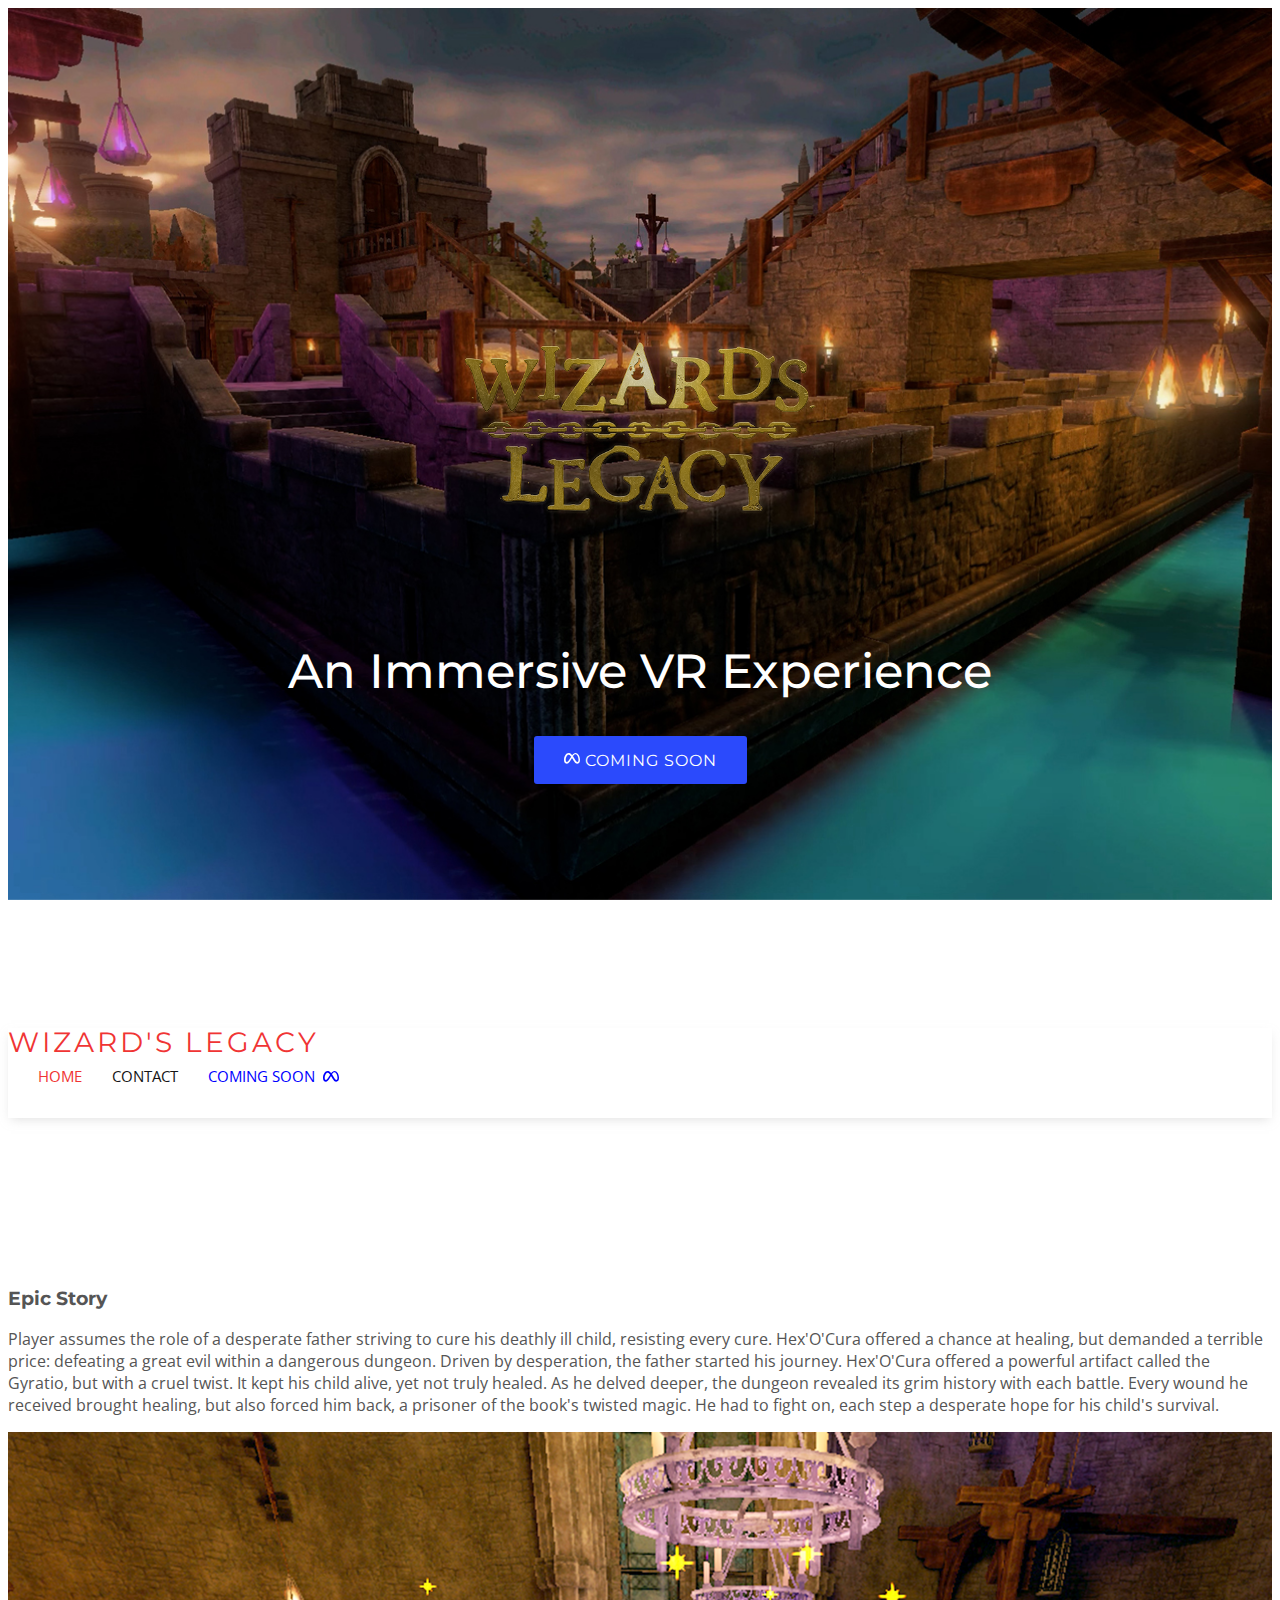
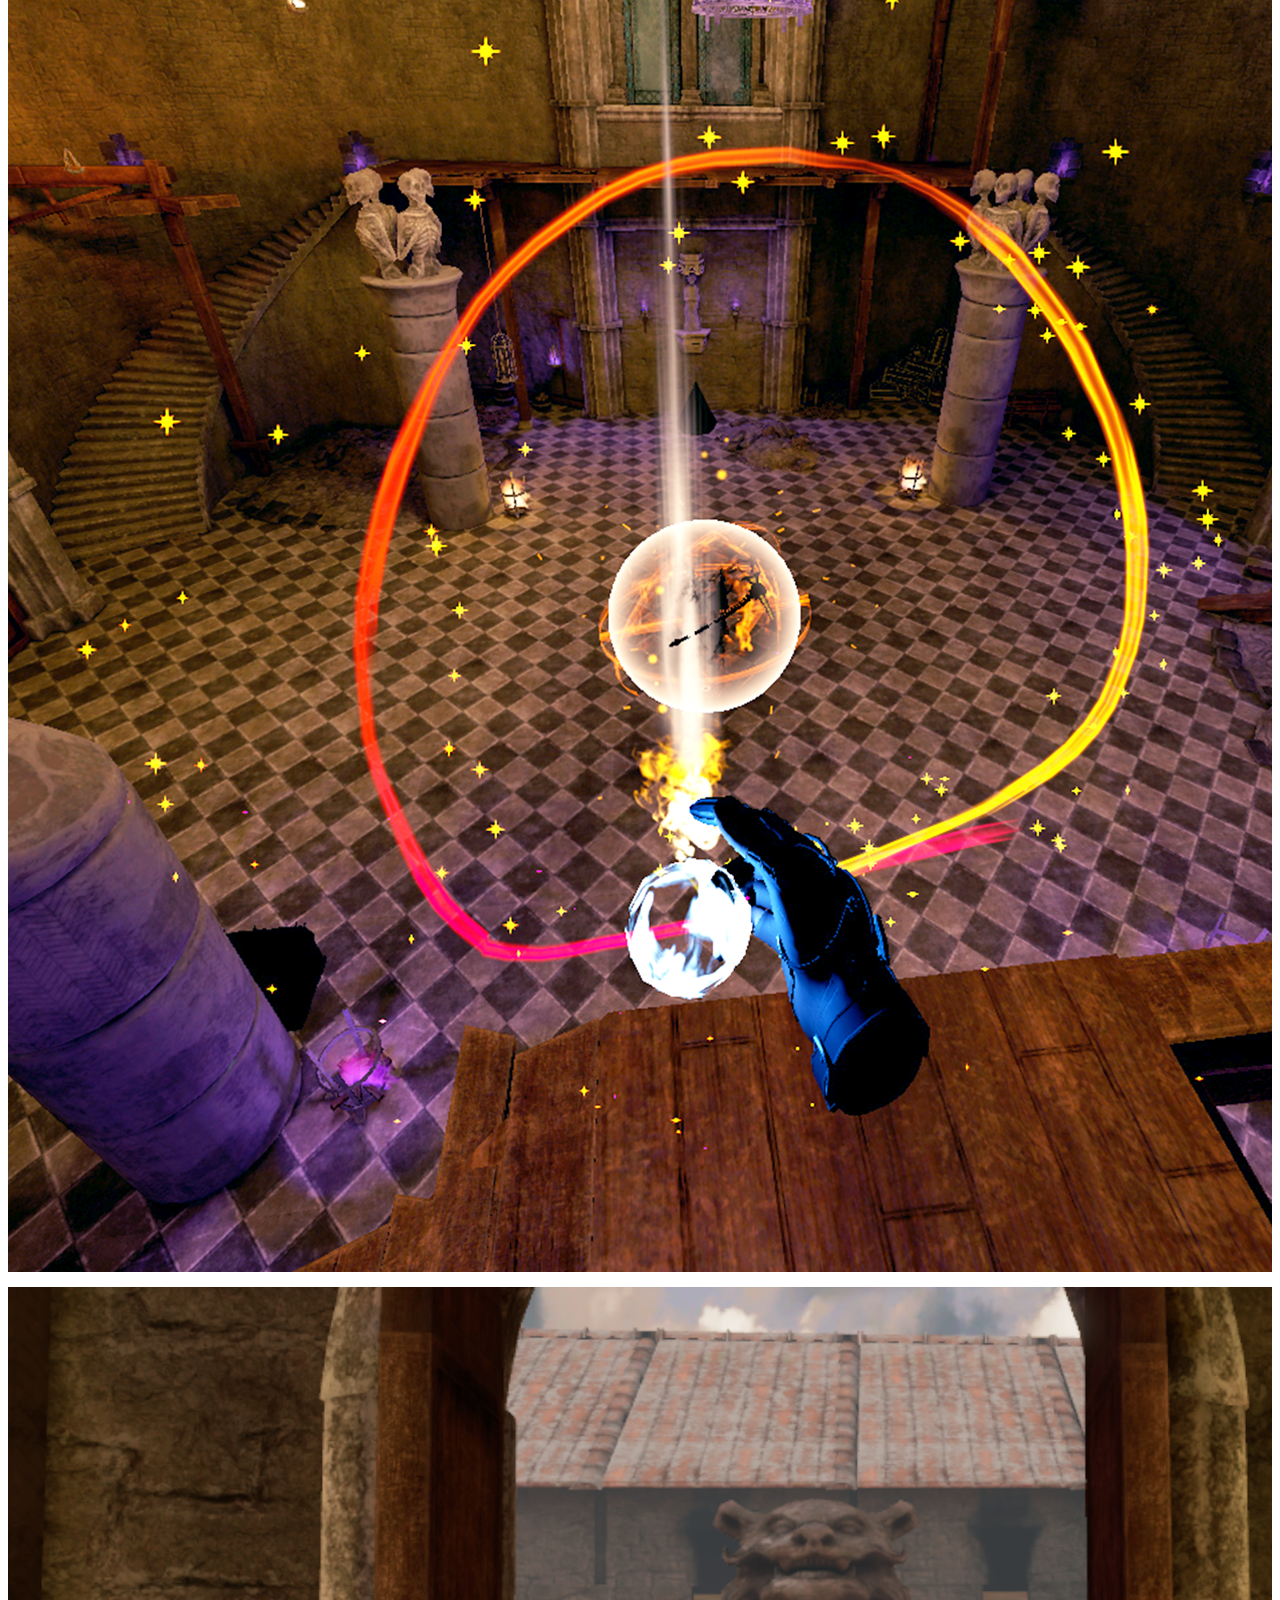
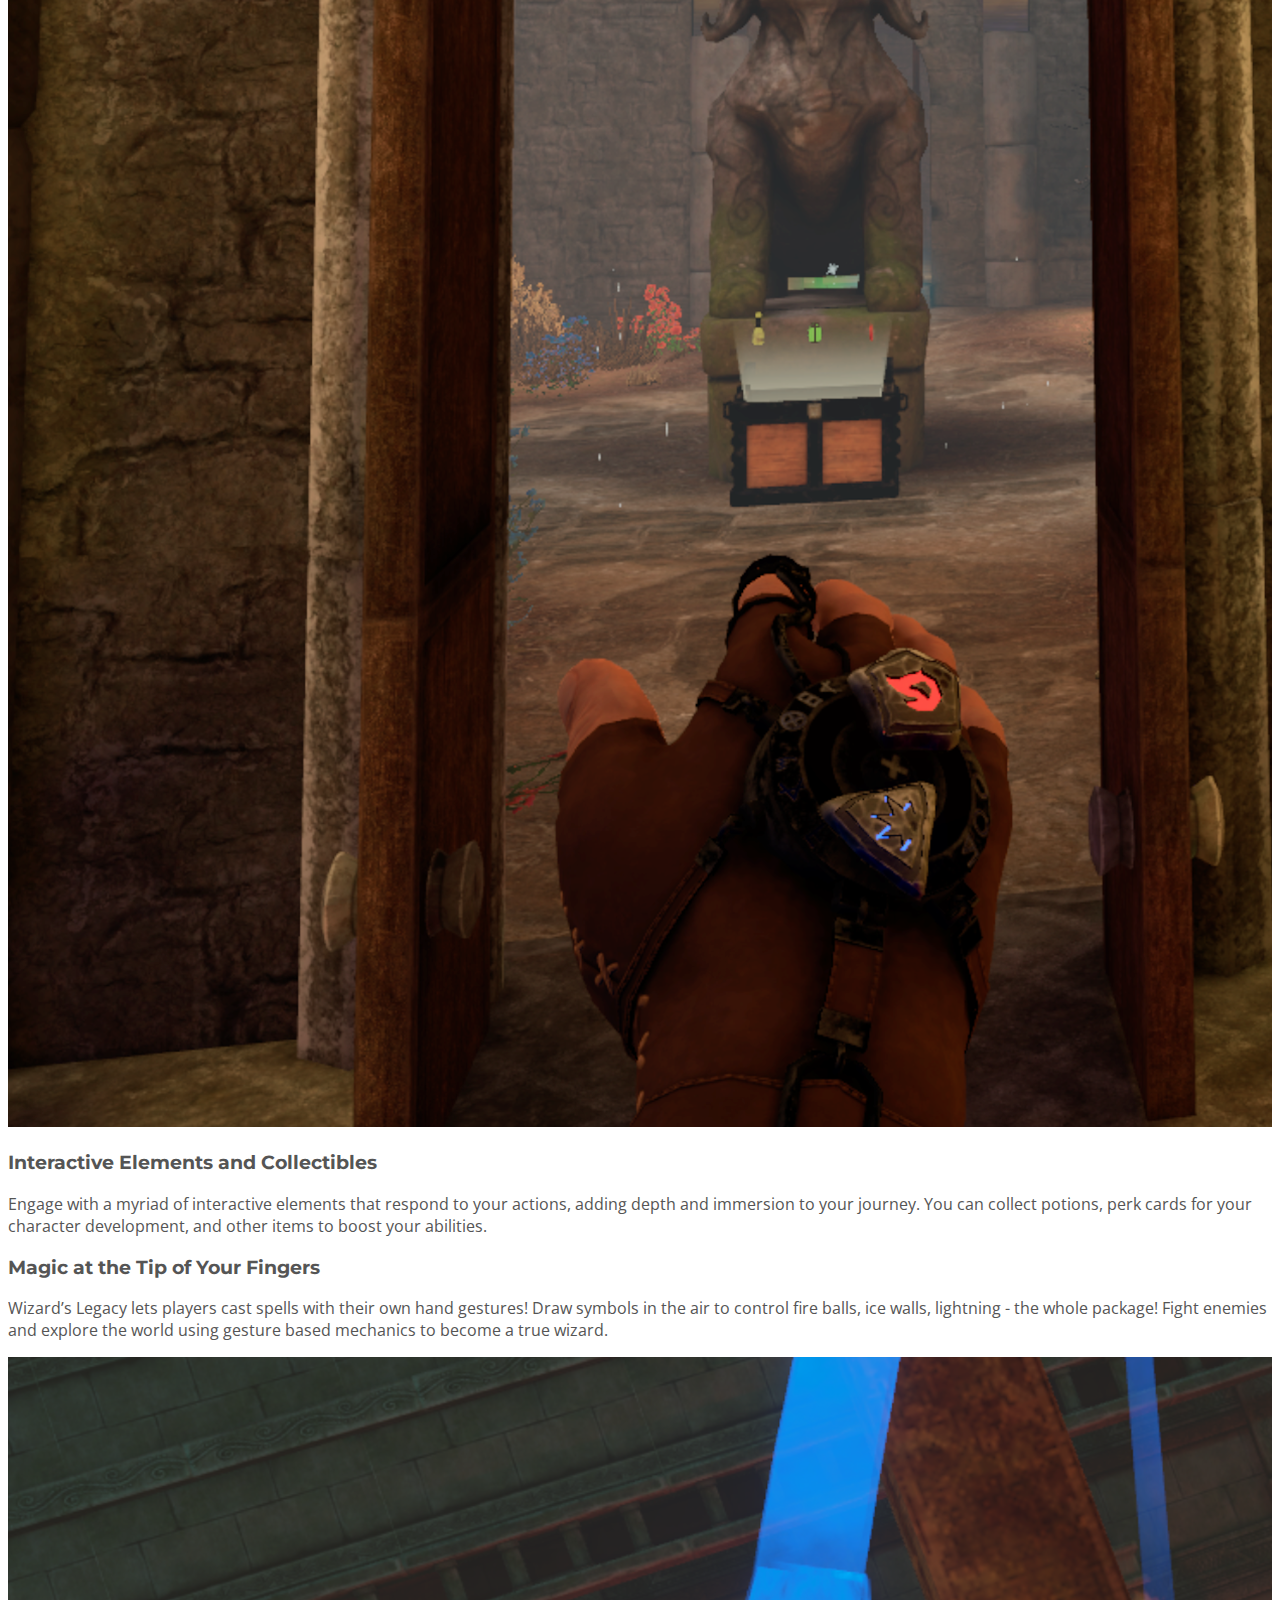
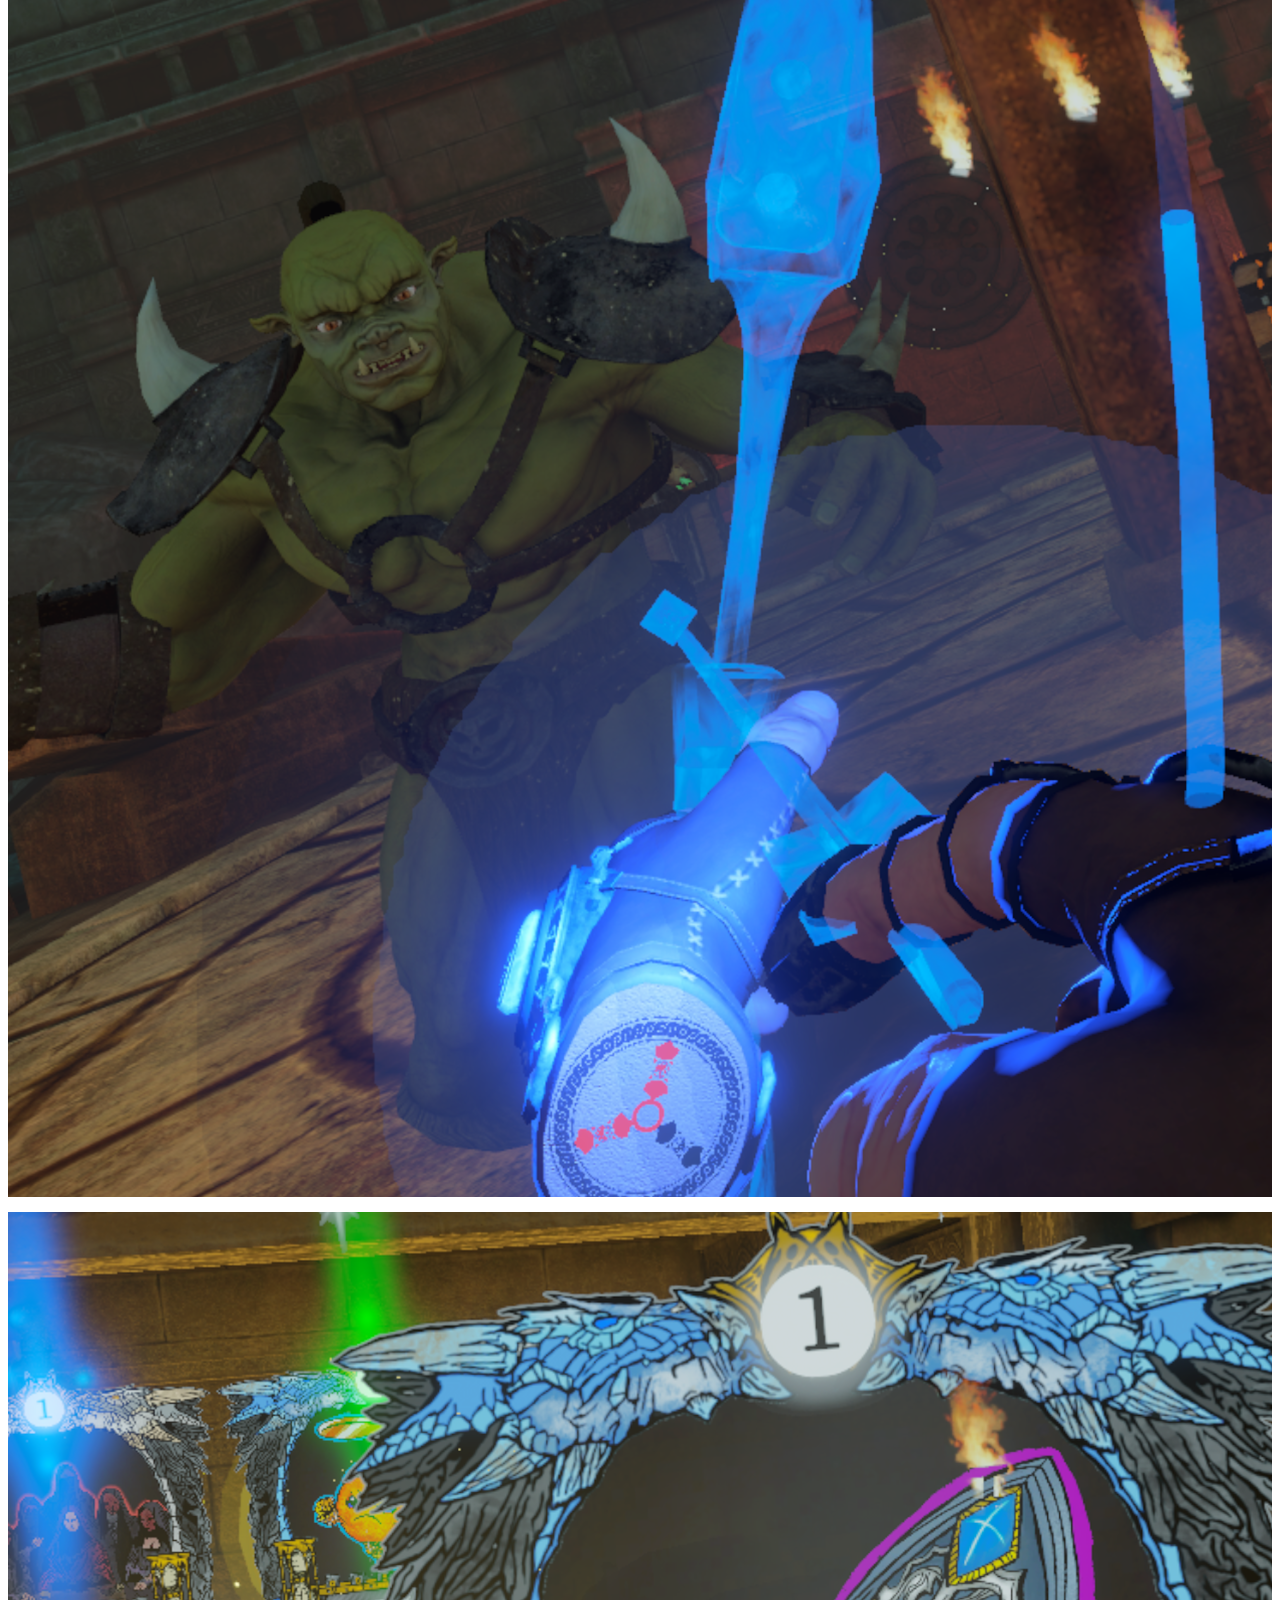
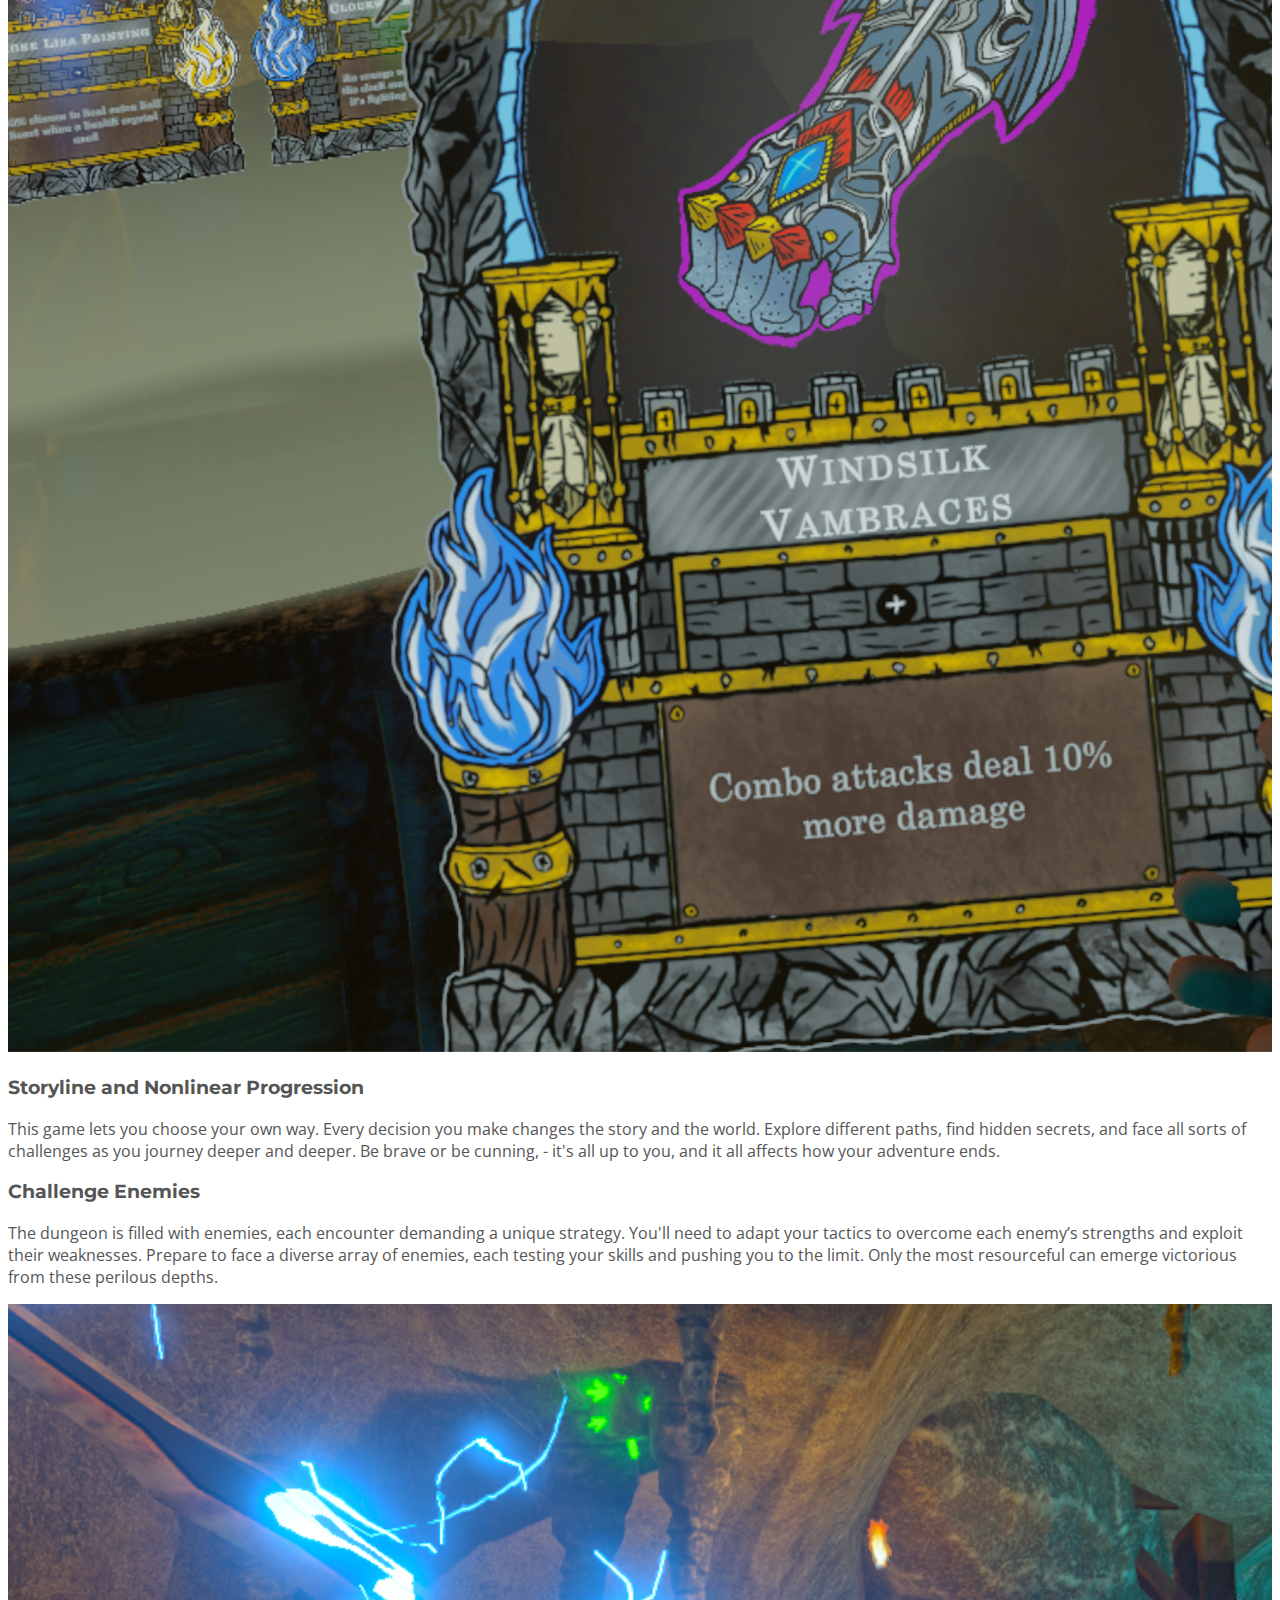
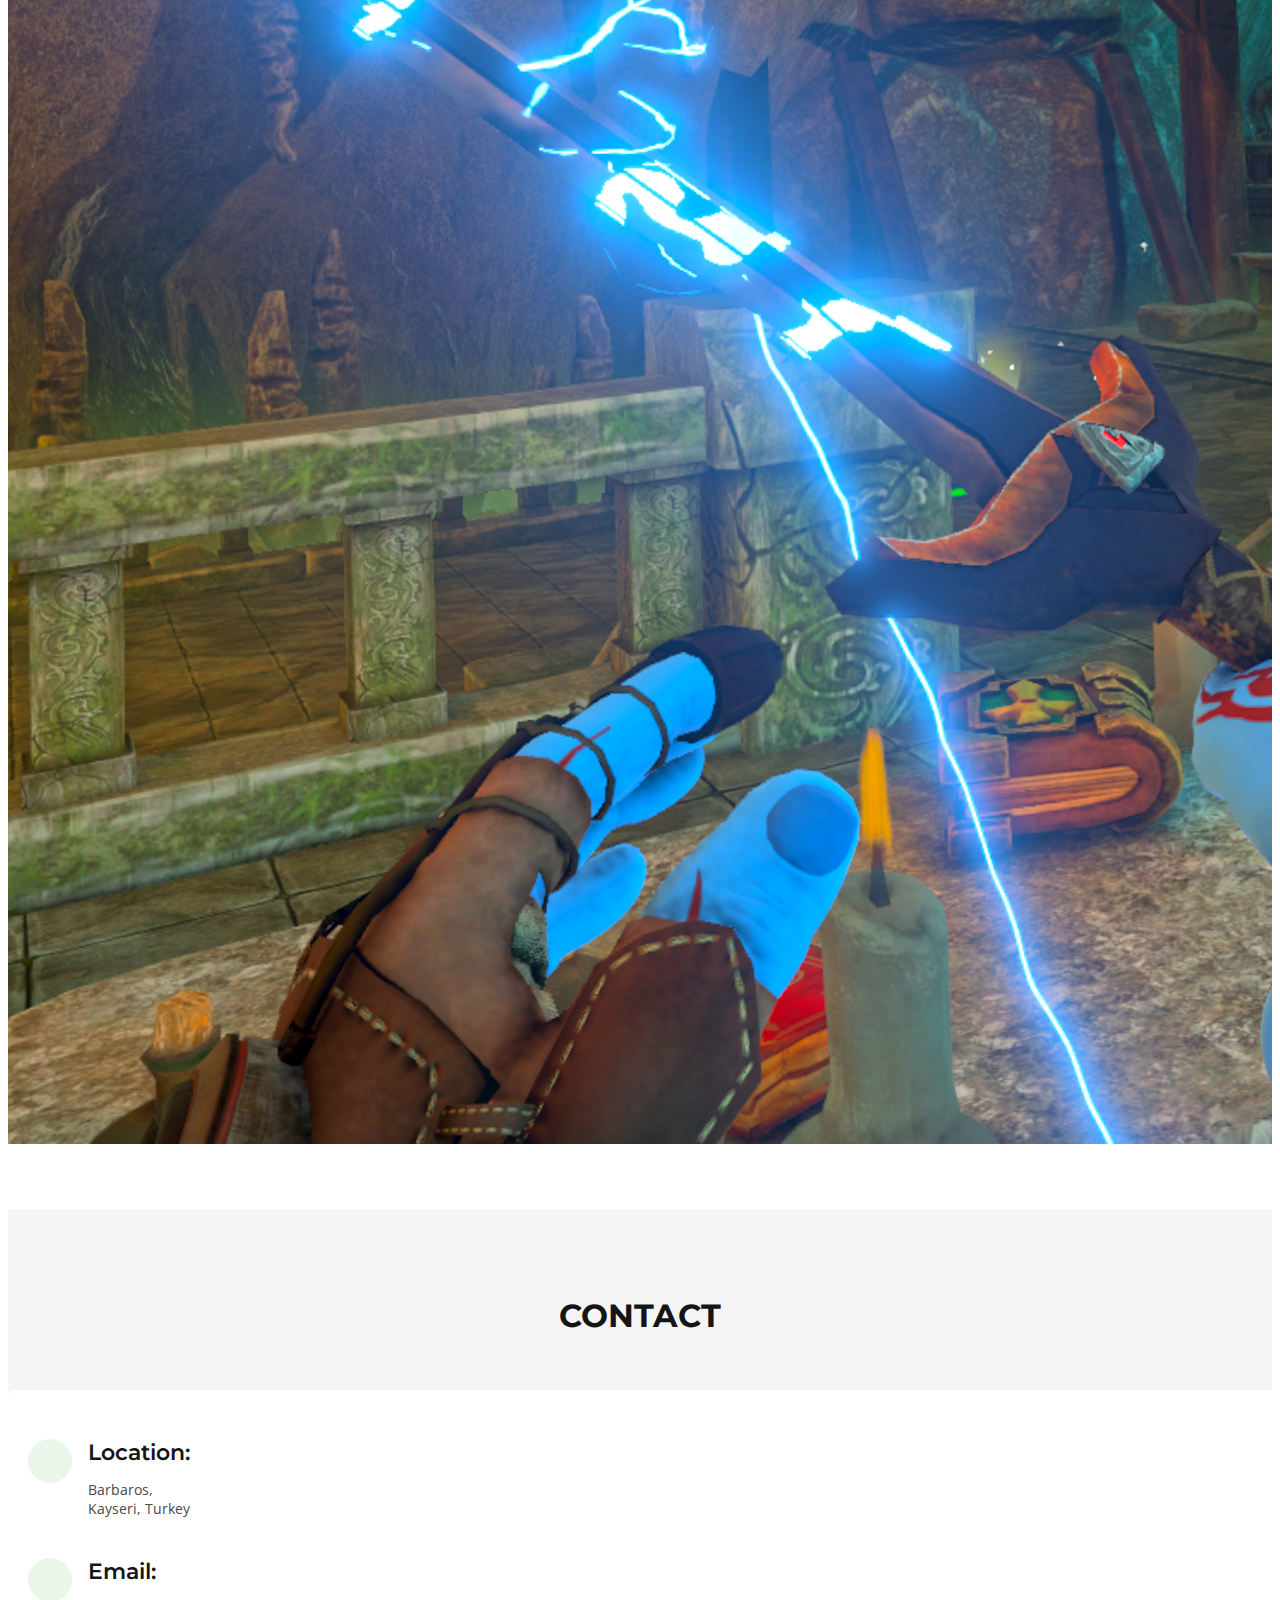
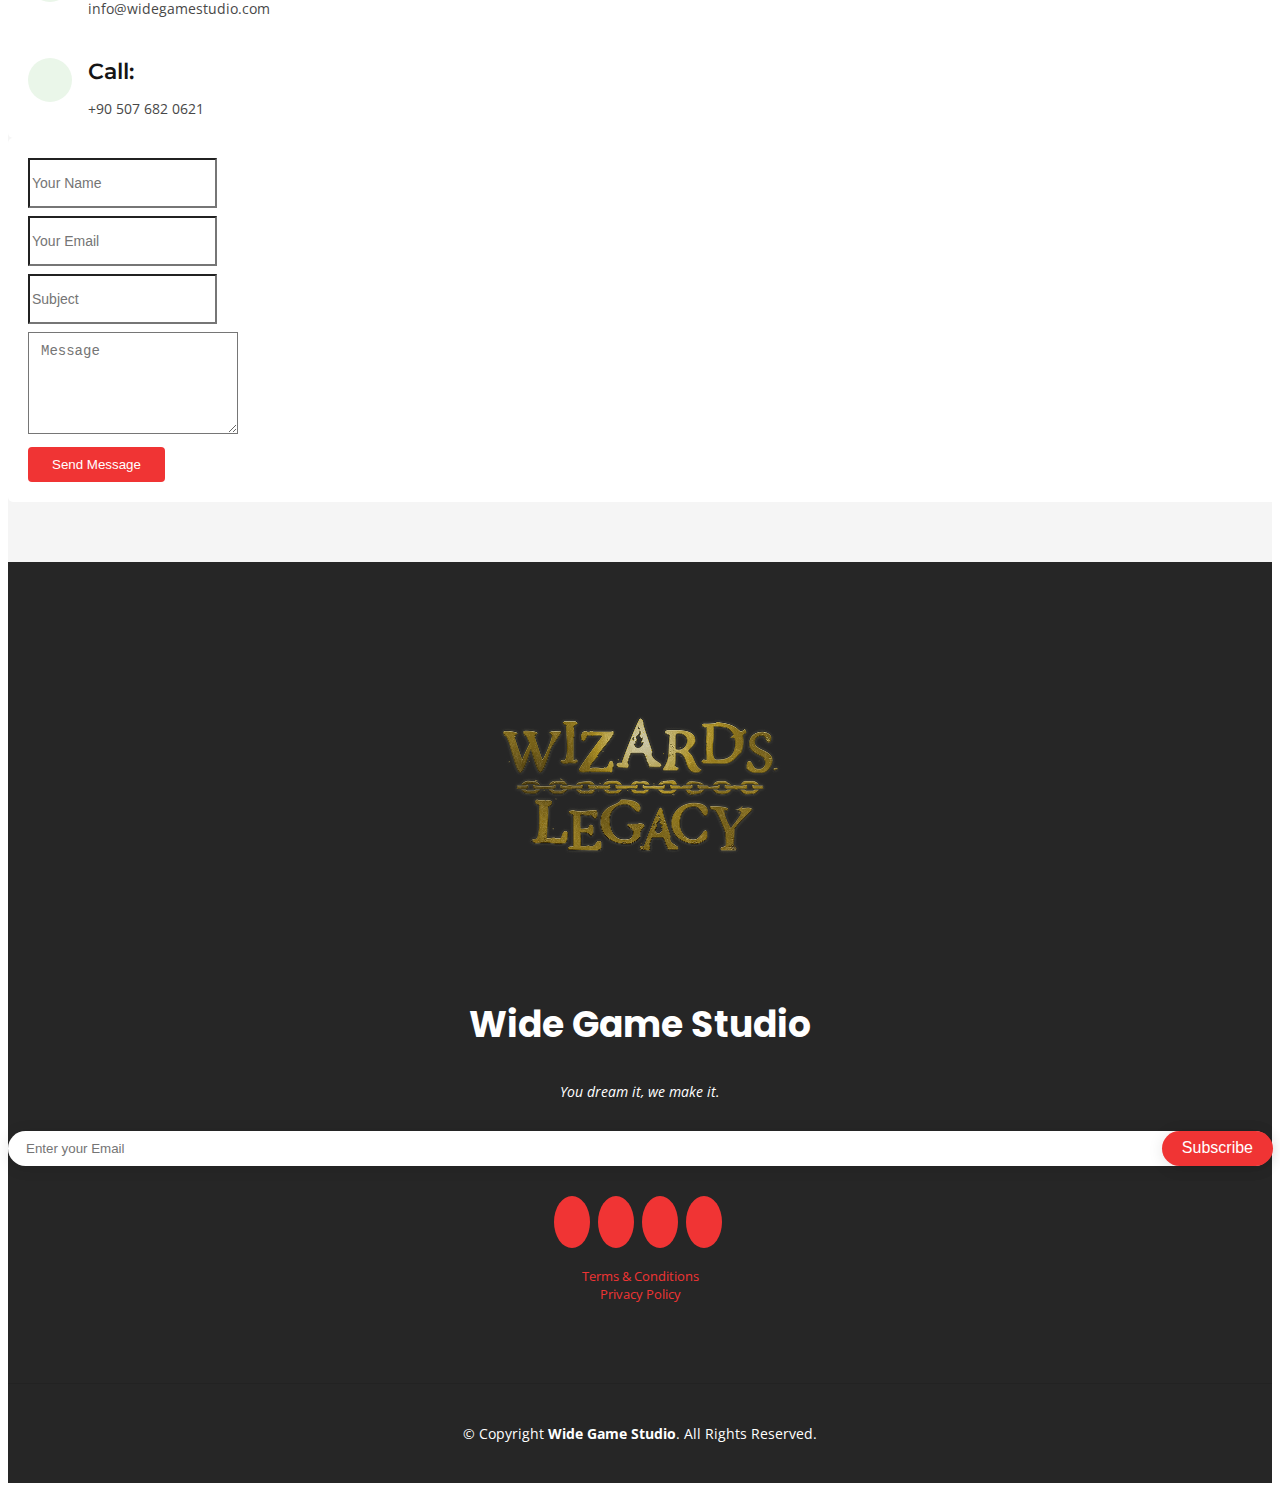
==== commit fd28081f: "ref: terms and policy updated." ====
--- a/index.html
+++ b/index.html
@@ -103,9 +103,16 @@
         <div class="row">
           <div class="col-lg-6  my-auto" data-aos="fade-right">
             <div class="content pt-4 pt-lg-0 pl-0 pl-lg-3 ">
-              <h3>Discover the Magical World of Wizard's Legacy</h3>
-              <p class="fst-italic">
-                Escape the dungeon in Wizard's Legacy! Collect all keys, evade the relentless monster. Victory awaits – can you outsmart and outrun?
+              <h3>Epic Story</h3>
+              <p class="fst-italic">
+                Player assumes the role of a desperate father striving to cure his deathly ill child, 
+                resisting every cure. Hex'O'Cura offered a chance at healing, but demanded a terrible 
+                price: defeating a great evil within a dangerous dungeon. Driven by desperation, 
+                the father started his journey. Hex'O'Cura offered a powerful artifact called the Gyratio, 
+                but with a cruel twist. It kept his child alive, yet not truly healed. As he delved deeper, 
+                the dungeon revealed its grim history with each battle. Every wound he received brought 
+                healing, but also forced him back, a prisoner of the book's twisted magic. He had to fight 
+                on, each step a desperate hope for his child's survival.
               </p>
             </div>
           </div>
@@ -125,9 +132,11 @@
           <div class="col-lg-6  my-auto" data-aos="fade-left">
             <div class="content pt-4 pt-lg-0 pl-0 pl-lg-3 ">
               <!-- About spell and potions -->
-              <h3>Unleash the Magic Within</h3>
-              <p class="fst-italic">
-                Enter Wizard's Legacy, wield magic through creativity, unlock adventures with hand-drawn spells.
+              <h3>Interactive Elements and Collectibles</h3>
+              <p class="fst-italic">
+                Engage with a myriad of interactive elements that respond to your actions, 
+                adding depth and immersion to your journey. You can collect potions, perk 
+                cards for your character development, and other items to boost your abilities.
               </p>
             </div>
           </div>
@@ -136,9 +145,12 @@
         <div class="row" style="margin-top: 10px;">
           <div class="col-lg-6  my-auto" data-aos="fade-right">
             <div class="content pt-4 pt-lg-0 pl-0 pl-lg-3 ">
-              <h3>Transform into a Wizard</h3>
-              <p class="fst-italic">
-                In Wizard's Legacy, craft elixirs, unlock freedom, embrace wizardry in enchanting realms.
+              <h3>Magic at the Tip of Your Fingers</h3>
+              <p class="fst-italic">
+                Wizard’s Legacy lets players cast spells with their own hand gestures! 
+                Draw symbols in the air to control fire balls, ice walls, lightning - 
+                the whole package! Fight enemies and explore the world using gesture 
+                based mechanics to become a true wizard.
               </p>
             </div>
           </div>
@@ -157,9 +169,13 @@
           </div>
           <div class="col-lg-6  my-auto" data-aos="fade-left">
             <div class="content pt-4 pt-lg-0 pl-0 pl-lg-3 ">
-              <h3>Ignite Curiosity, Conquer Boundaries</h3>
-              <p class="fst-italic">
-                Explore Wizard's Legacy, discover randomized wonders, conquer mysteries, and fuel curiosity.
+              <h3>Storyline and Nonlinear Progression</h3>
+              <p class="fst-italic">
+                This game lets you choose your own way. Every decision you make changes 
+                the story and the world. Explore different paths, find hidden secrets, 
+                and face all sorts of challenges as you journey deeper and deeper. 
+                Be brave or be cunning, - it's all up to you, and it all affects 
+                how your adventure ends.
               </p>
             </div>
           </div>
@@ -168,9 +184,13 @@
         <div class="row" style="margin-top: 10px;">
           <div class="col-lg-6  my-auto" data-aos="fade-right">
             <div class="content pt-4 pt-lg-0 pl-0 pl-lg-3 ">
-              <h3>Edge of Dread</h3>
-              <p class="fst-italic">
-                Wizard's Legacy: Evade the relentless monster, balance exploration, survive on the Edge.
+              <h3>Challenge Enemies</h3>
+              <p class="fst-italic">
+                The dungeon is filled with enemies, each encounter demanding a unique 
+                strategy. You'll need to adapt your tactics to overcome each enemy’s 
+                strengths and exploit their weaknesses. Prepare to face a diverse array 
+                of enemies, each testing your skills and pushing you to the limit. 
+                Only the most resourceful can emerge victorious from these perilous depths.
               </p>
             </div>
           </div>
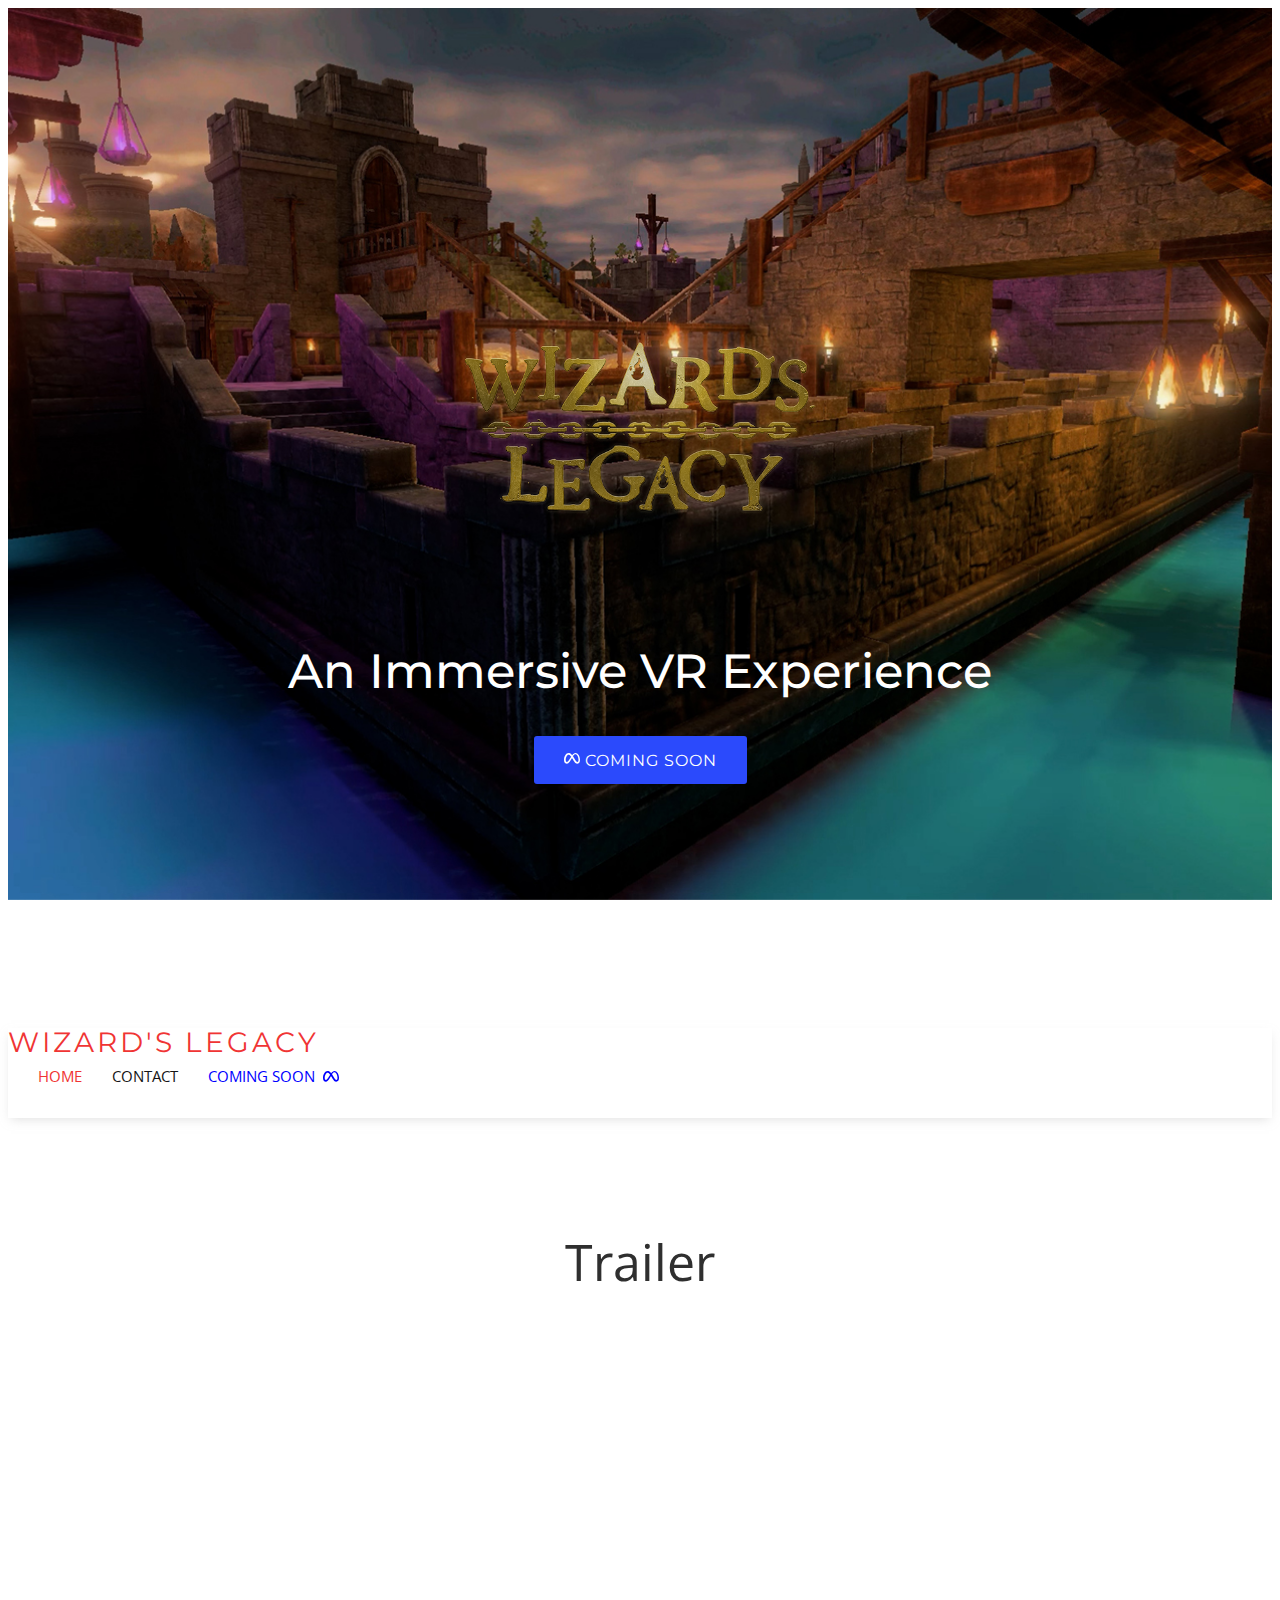
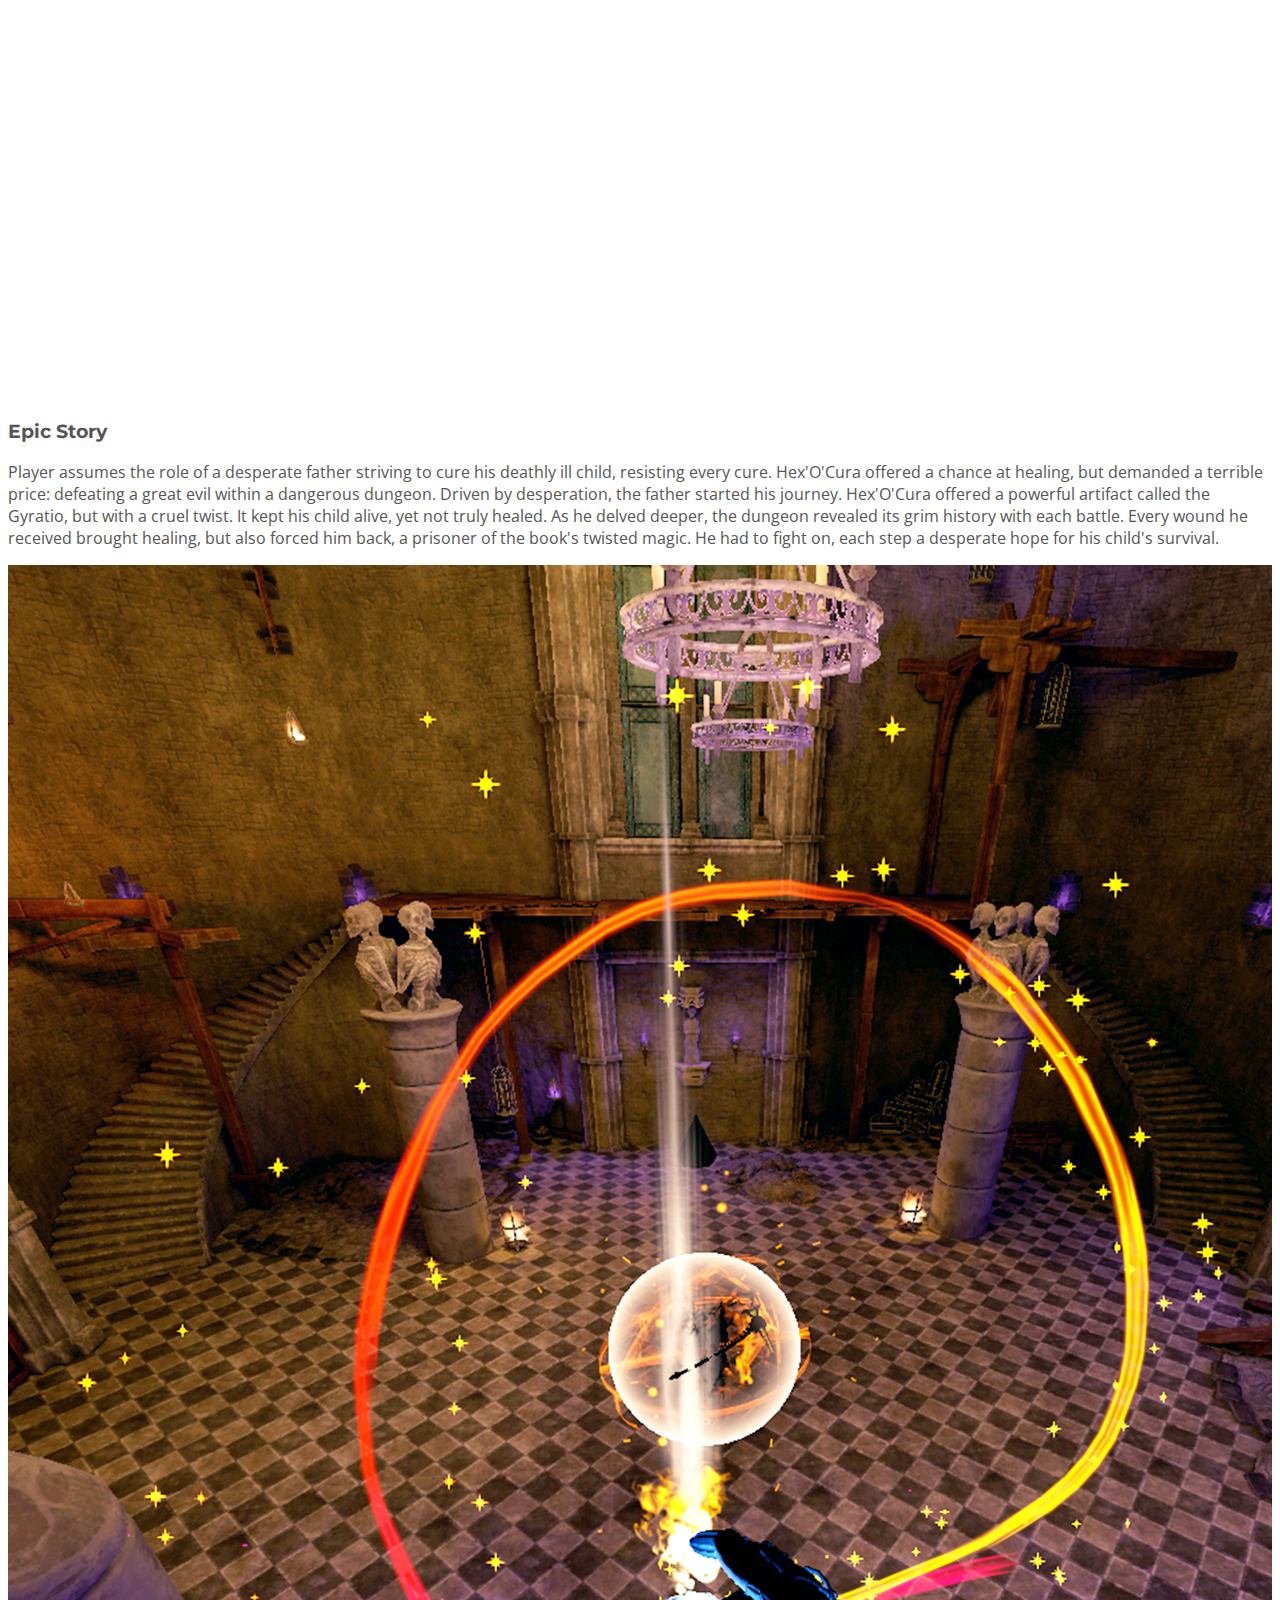
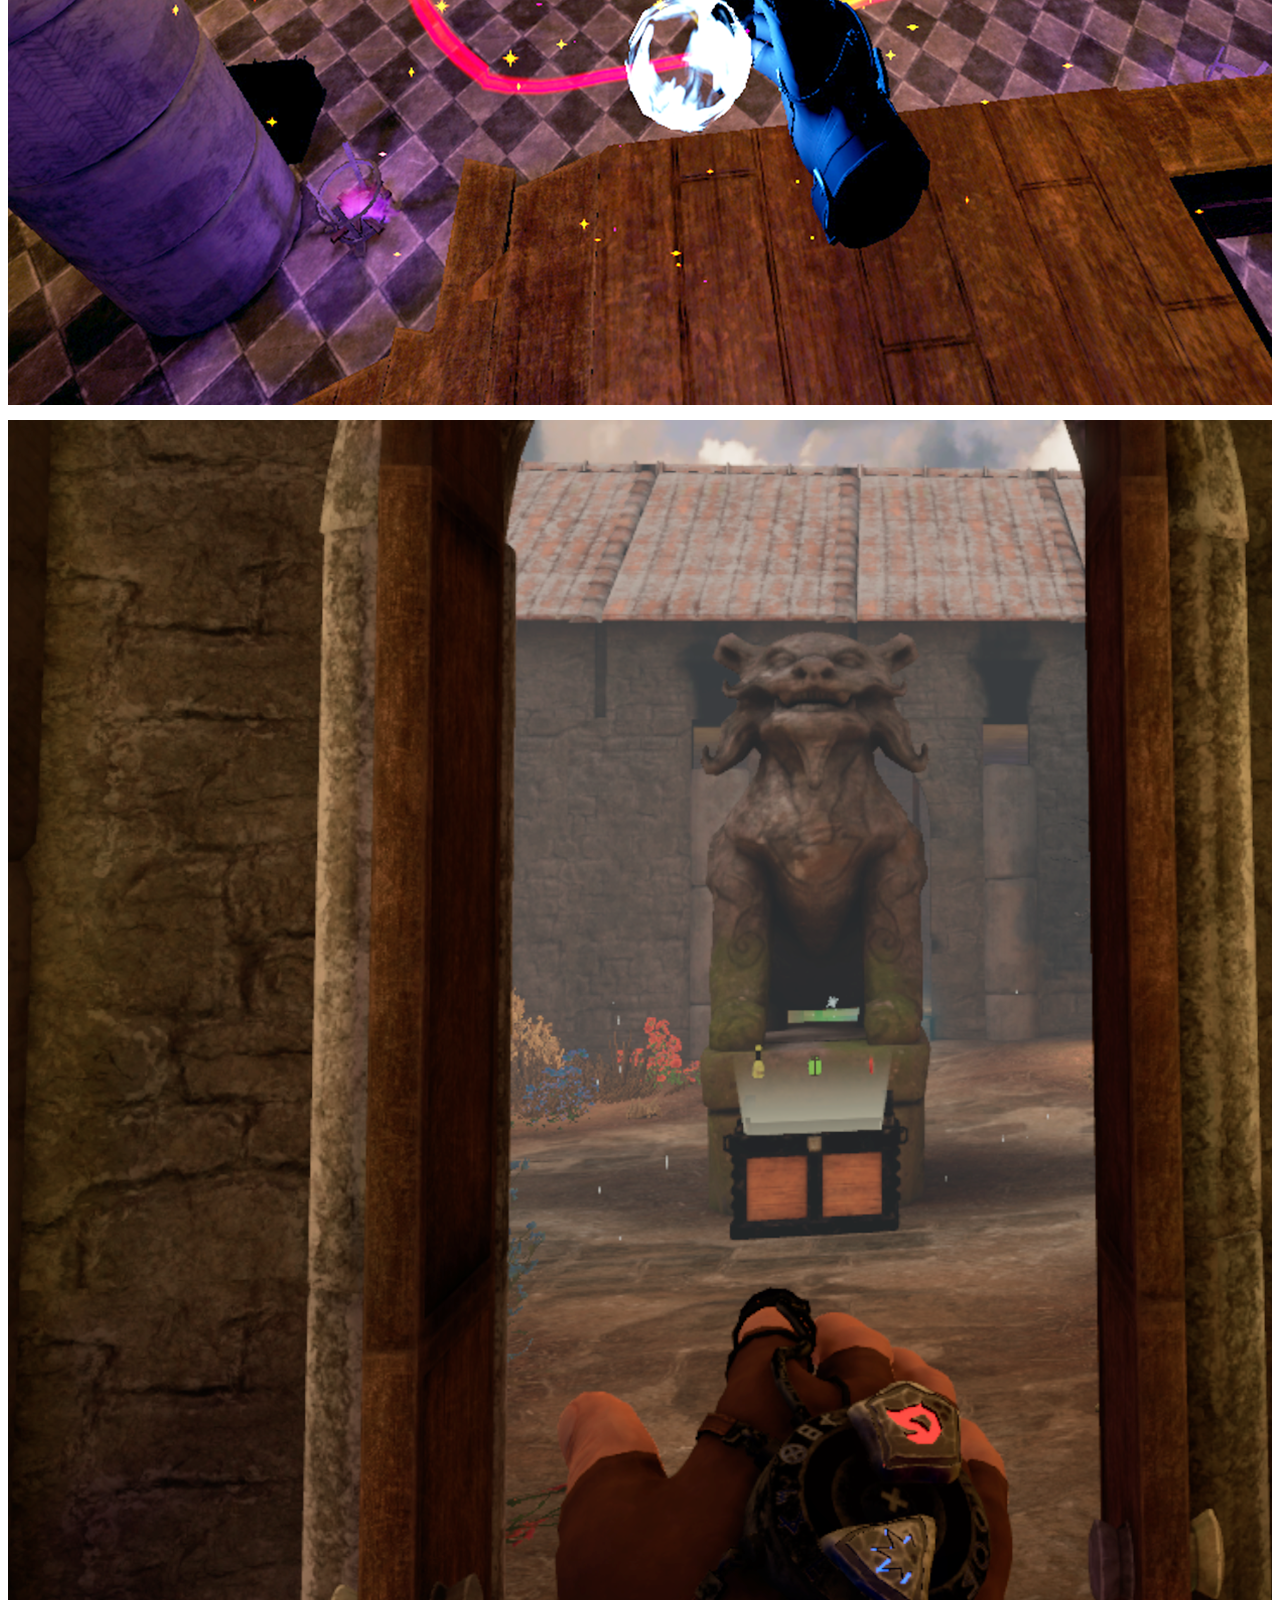
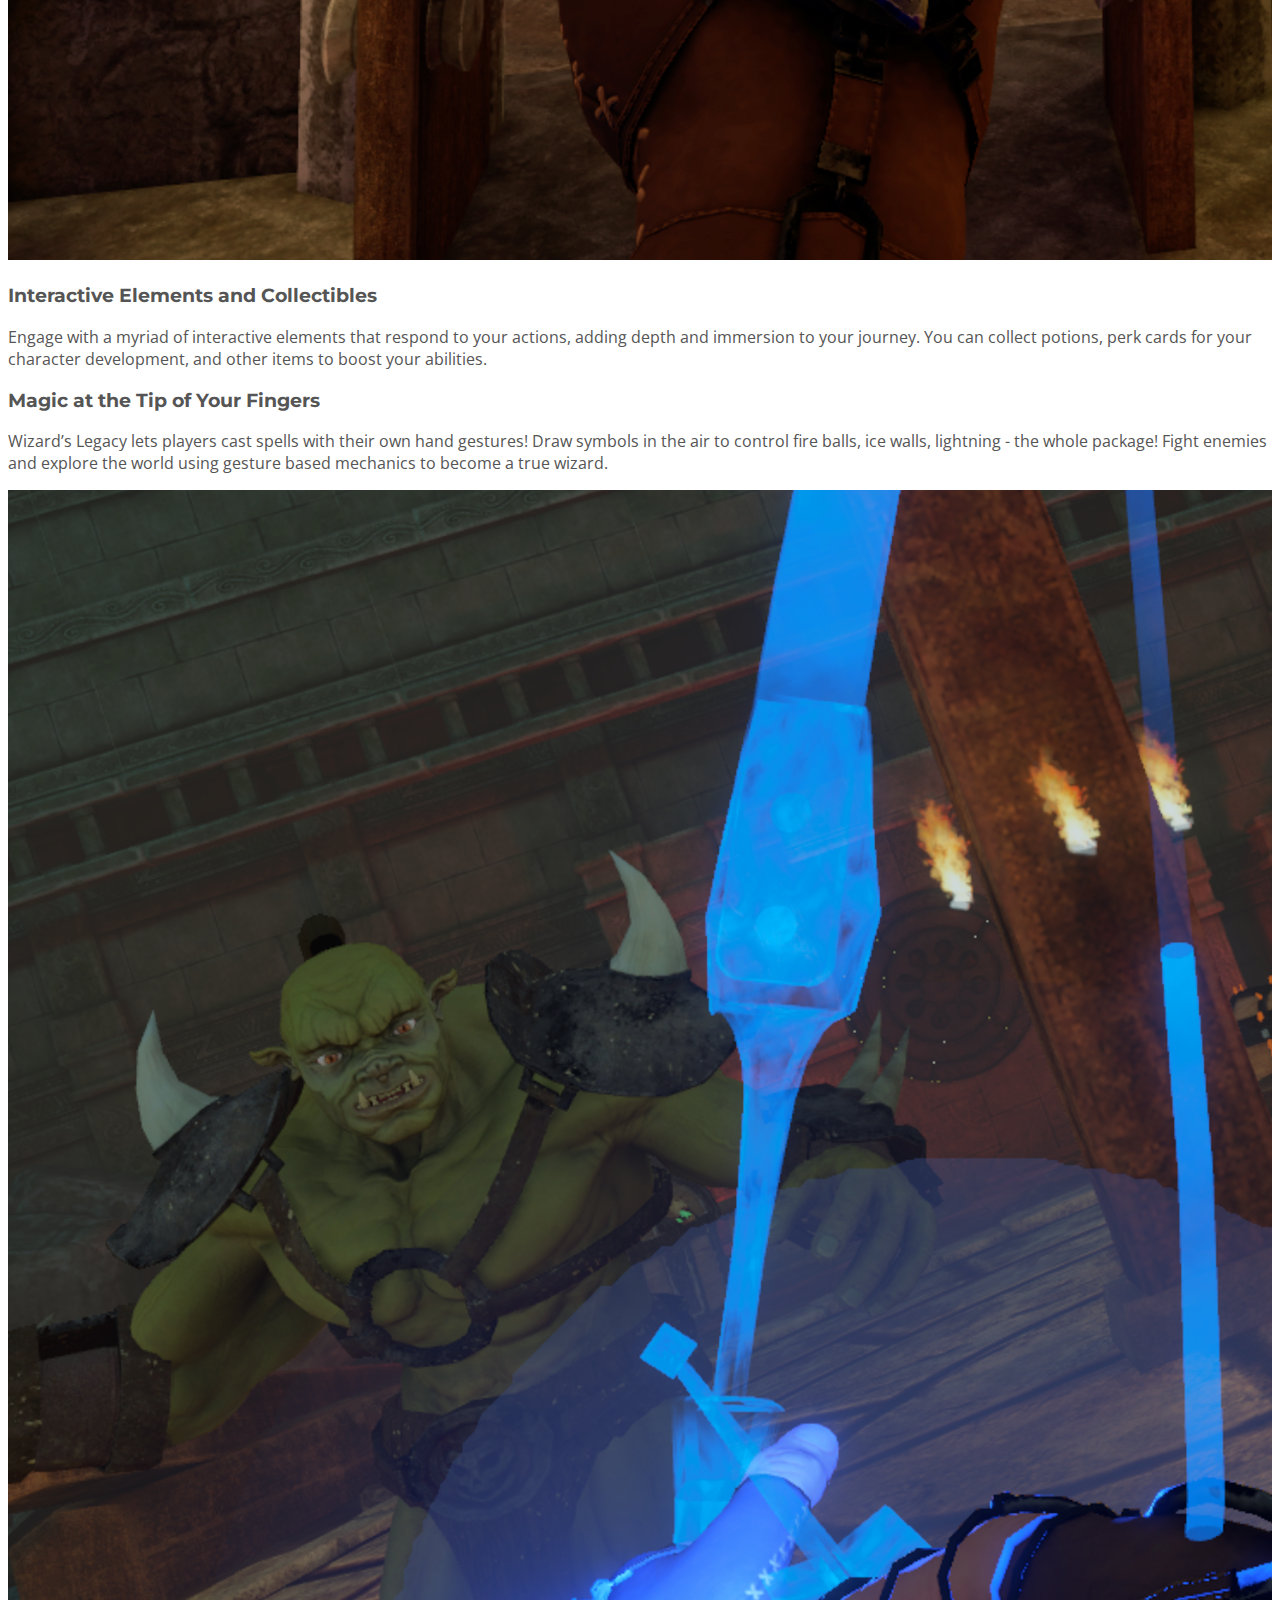
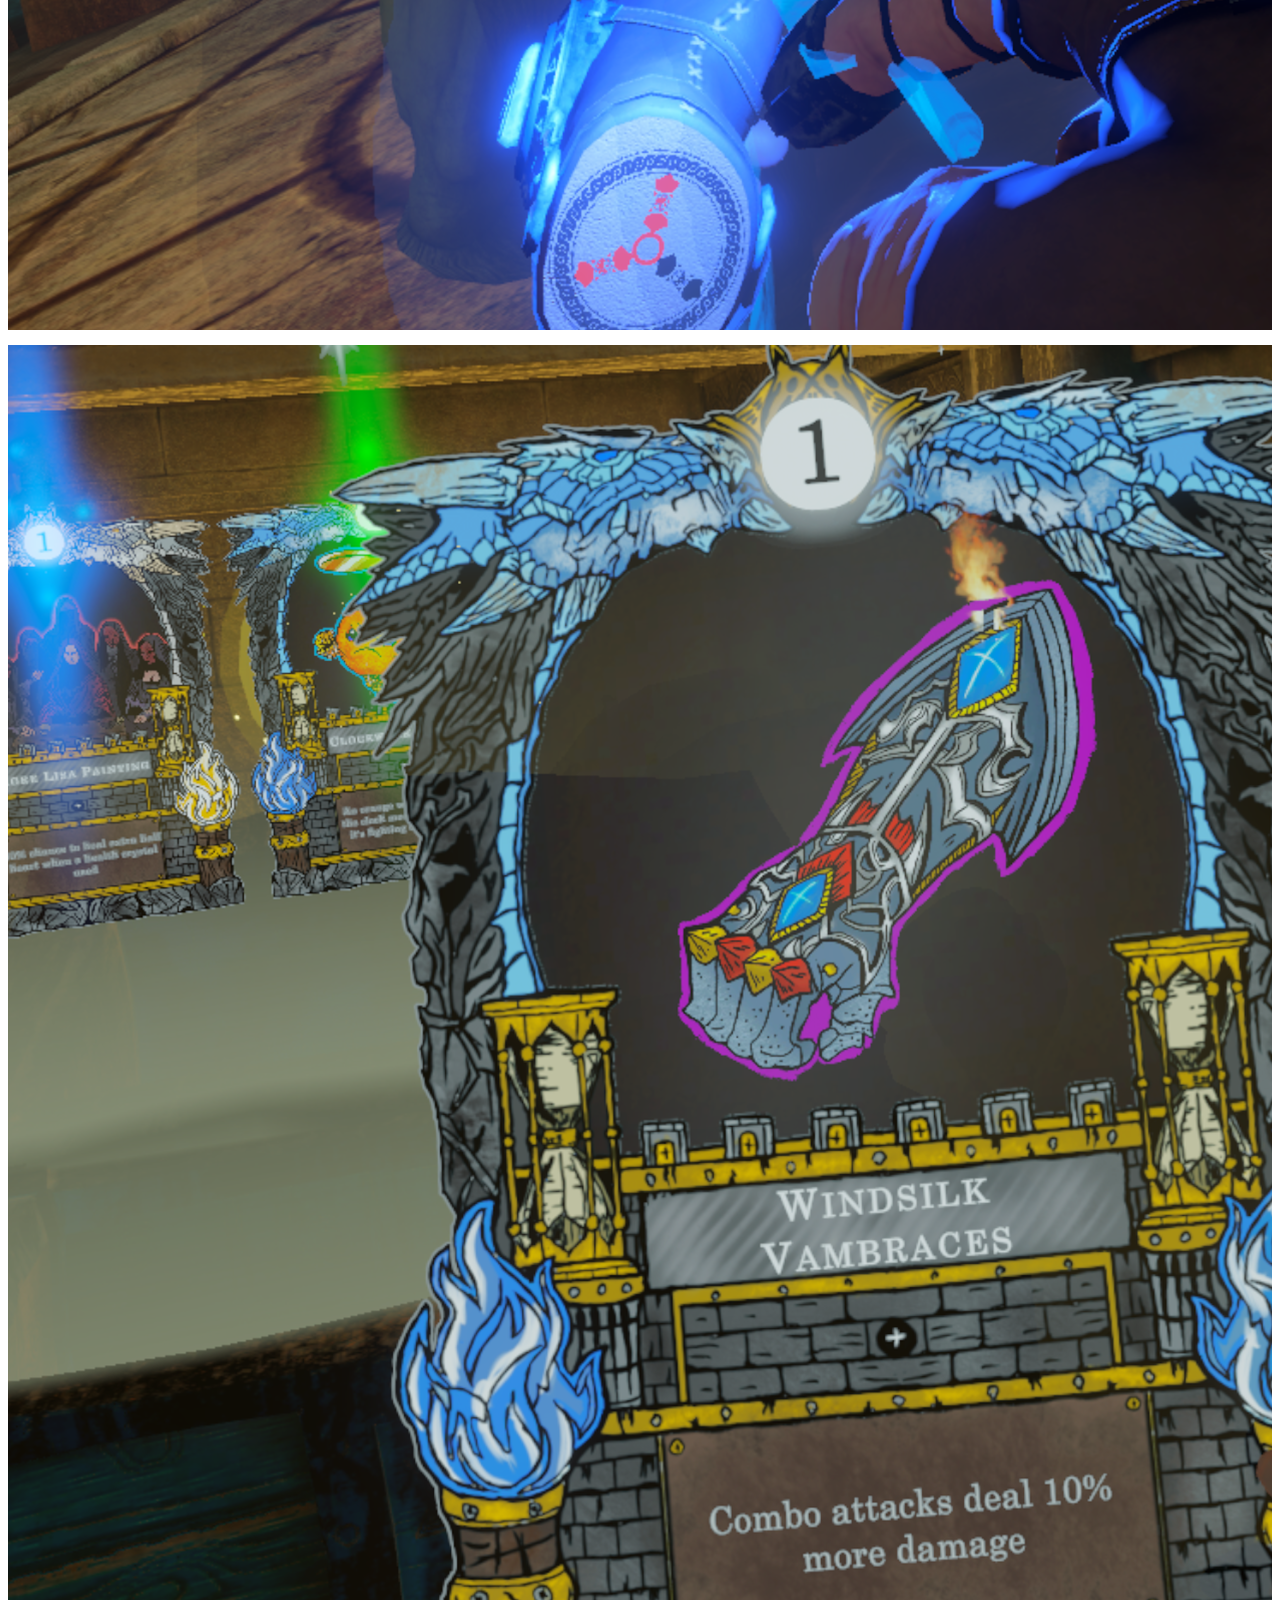
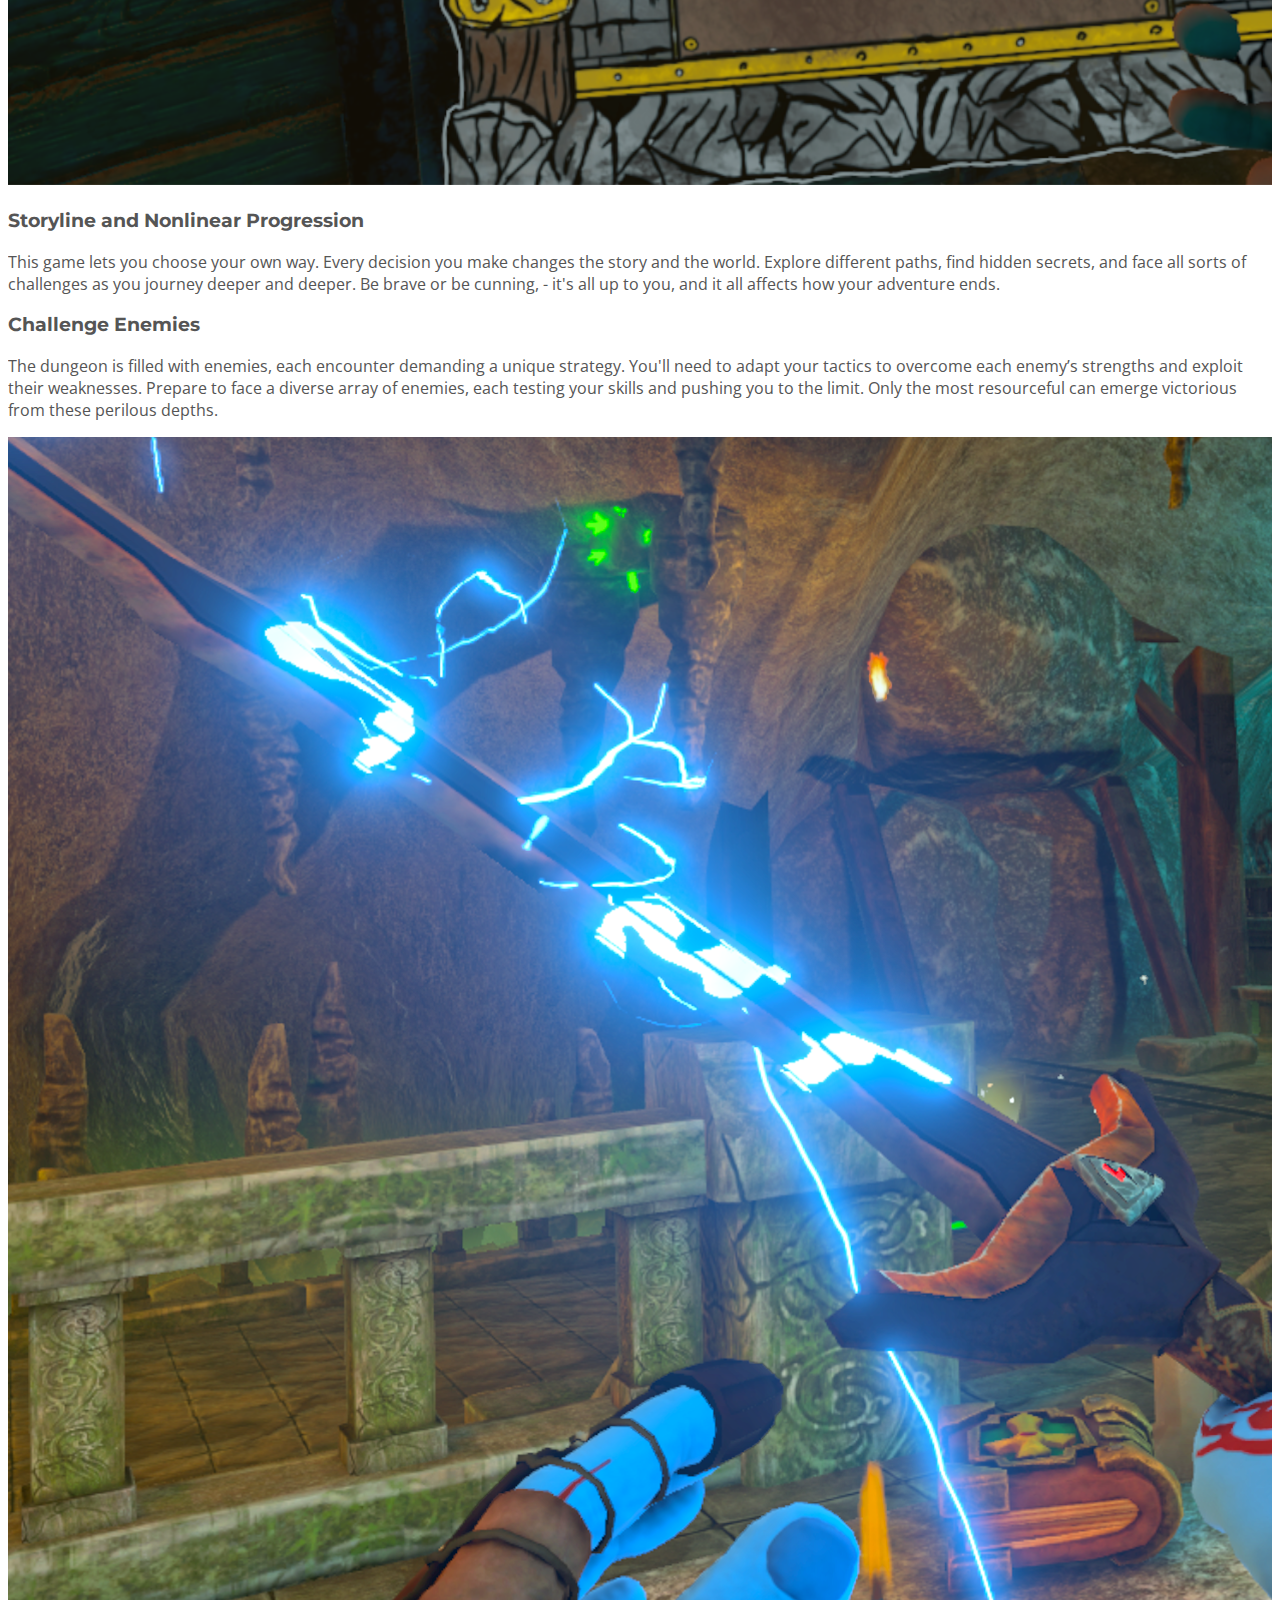
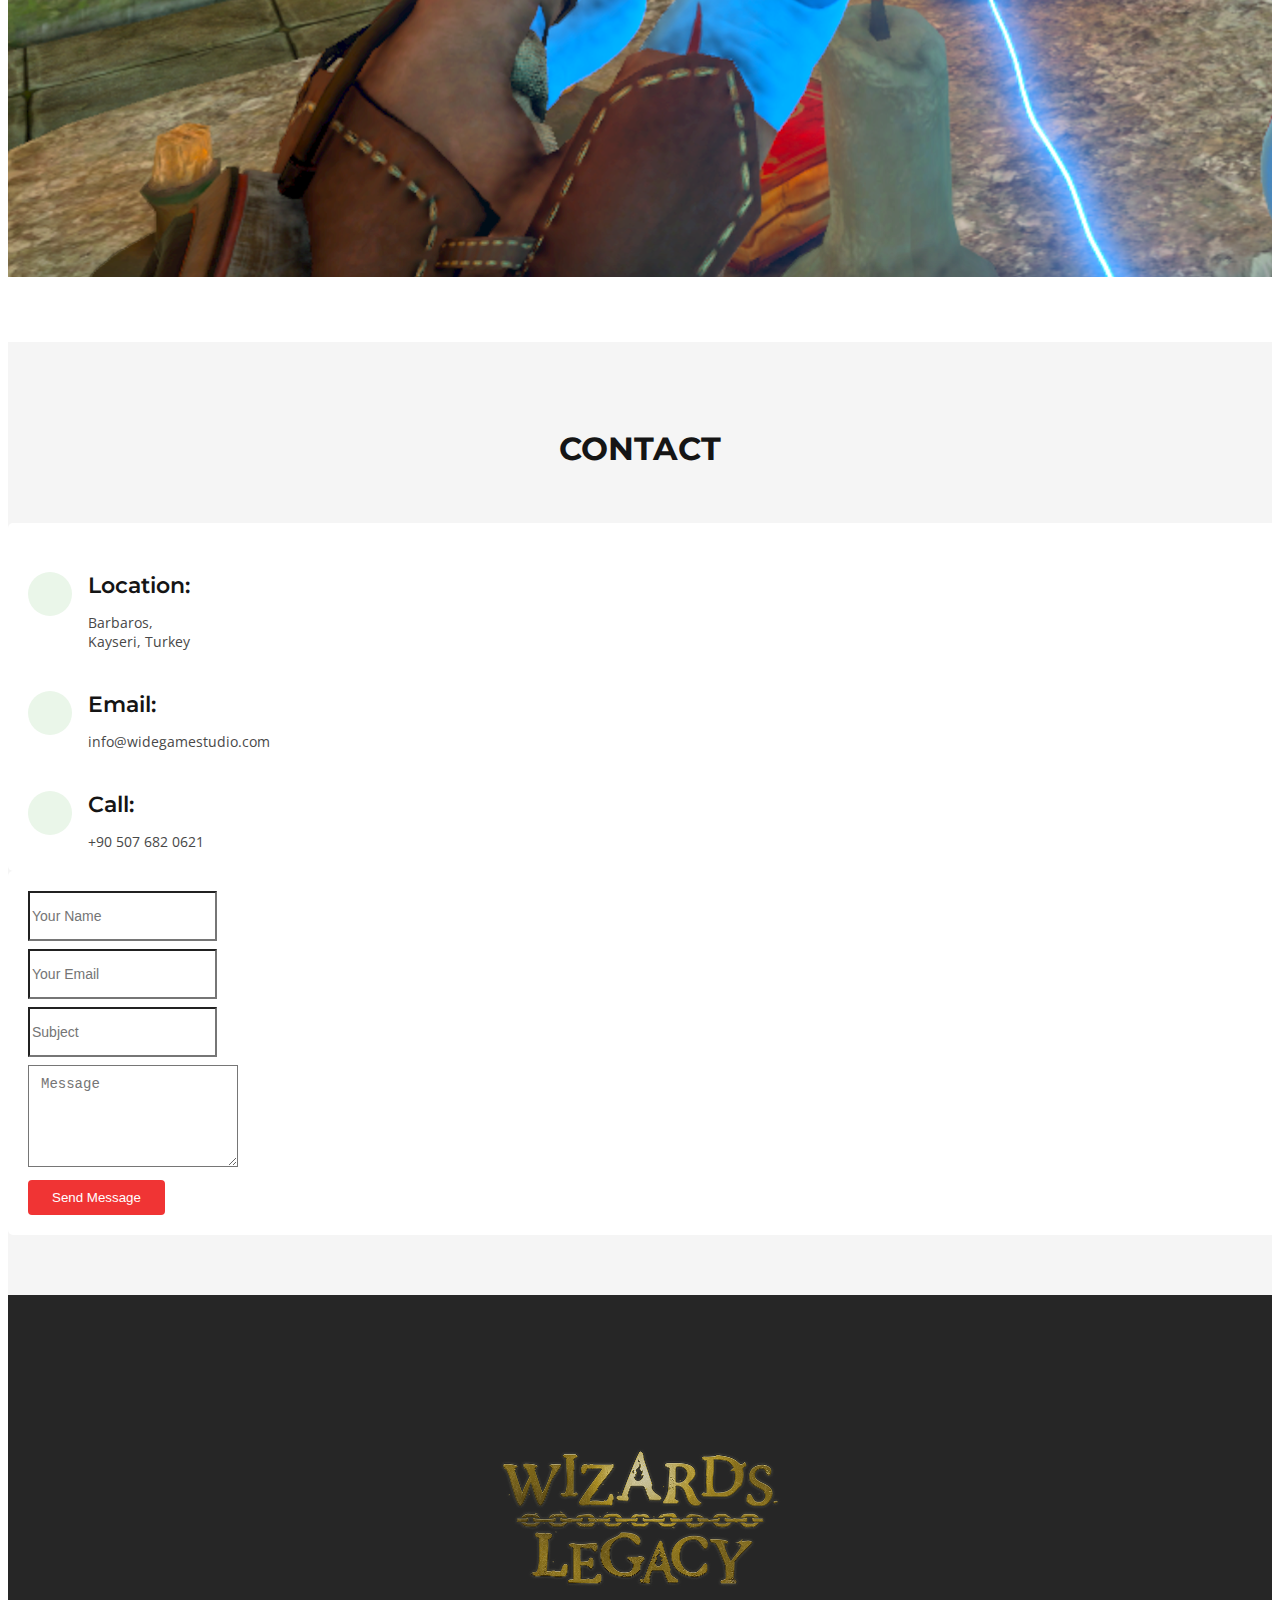
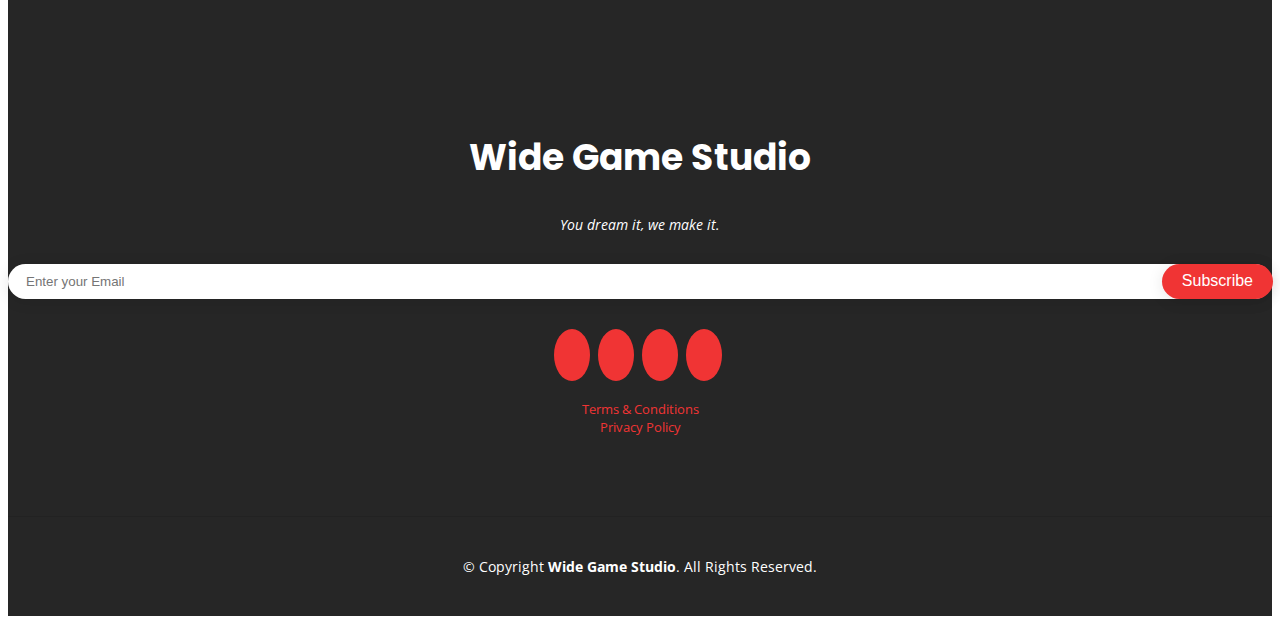
==== commit 90bed137: "feat: trailer video is added." ====
--- a/index.html
+++ b/index.html
@@ -88,10 +88,10 @@
     <section id="game">
       <div class="container">
 
-        <!-- <div class="section-title" data-aos="fade-up">
+        <div class="section-title" data-aos="fade-up">
           <p>Trailer</p>
-          <iframe width="1000" height="570" src="" title="YouTube video player" frameborder="0" allow="accelerometer; autoplay; clipboard-write; encrypted-media; gyroscope; picture-in-picture; web-share" allowfullscreen></iframe>
-        </div> -->
+          <iframe width="1000" height="570" src="https://youtu.be/bKaW_QkppaY" title="YouTube video player" frameborder="0" allow="accelerometer; autoplay; clipboard-write; encrypted-media; gyroscope; picture-in-picture; web-share" allowfullscreen></iframe>
+        </div>
 
 
         <div class="section-title" data-aos="fade-up">
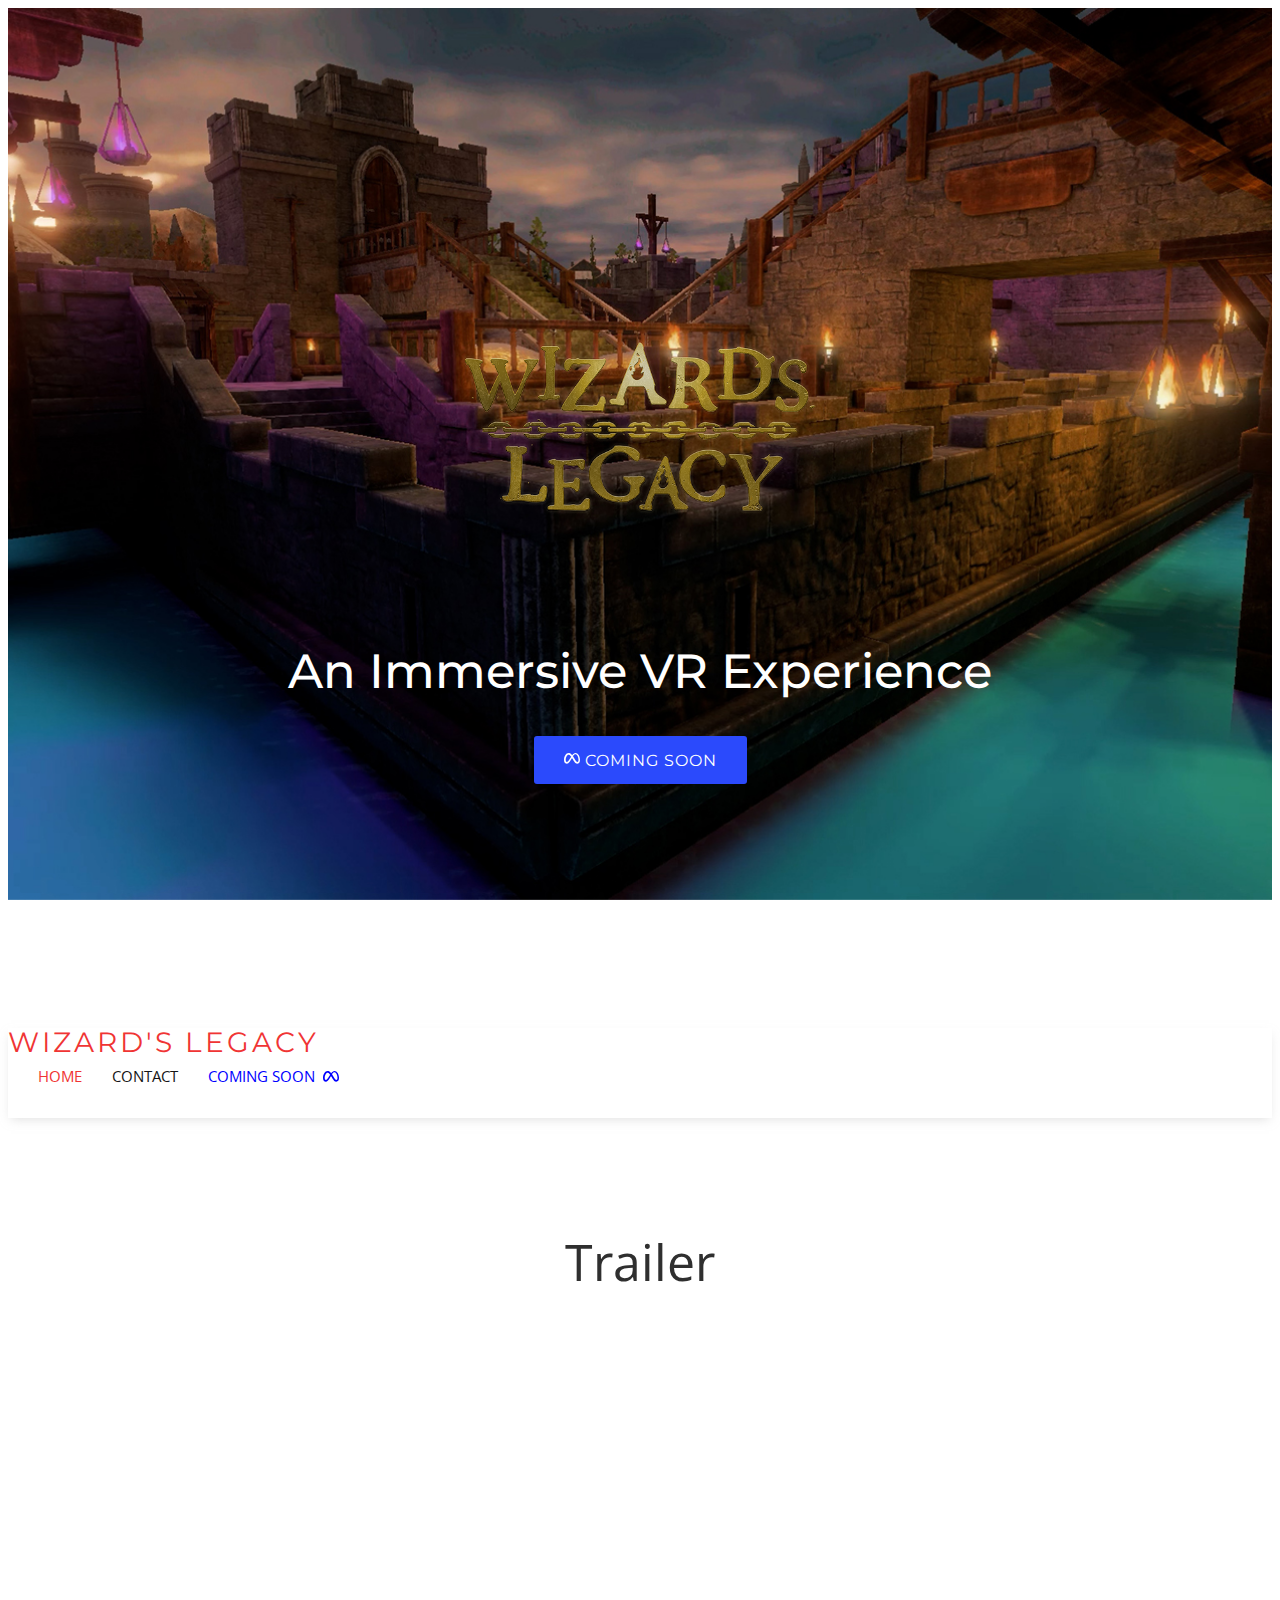
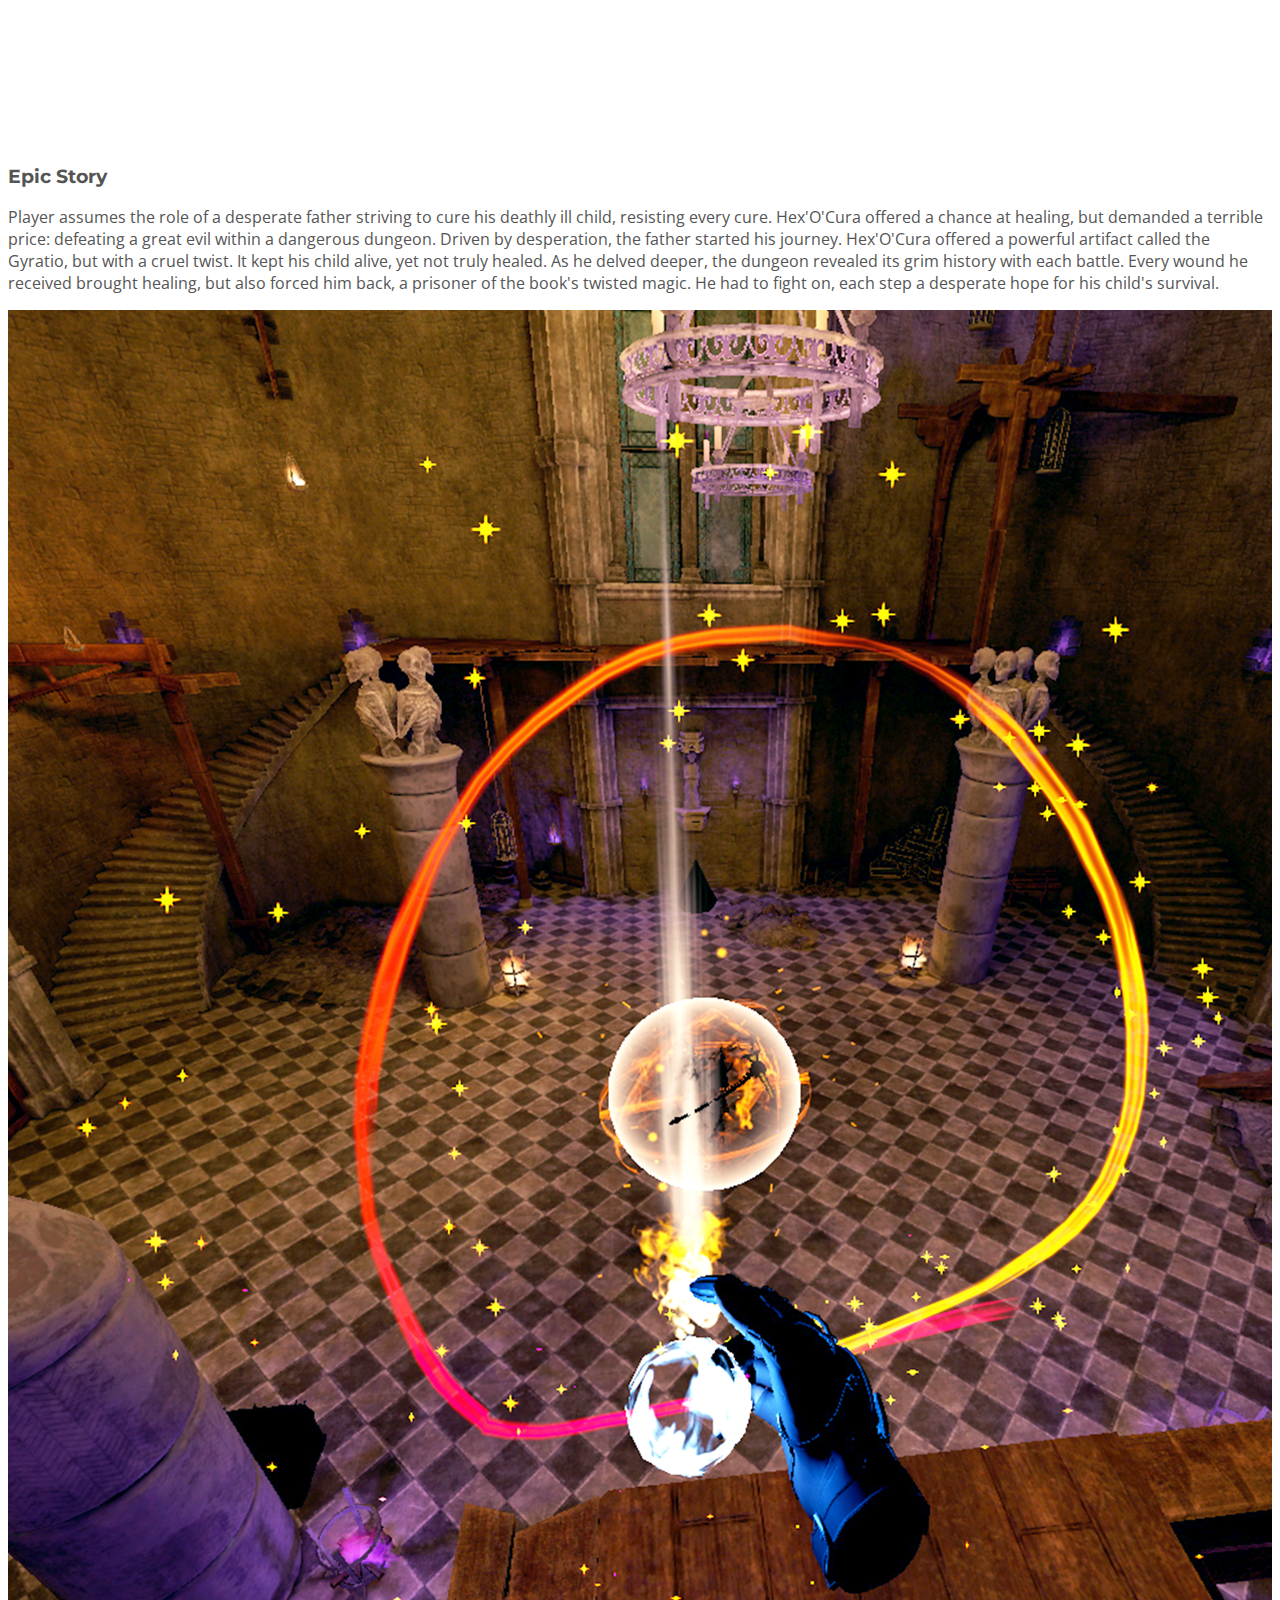
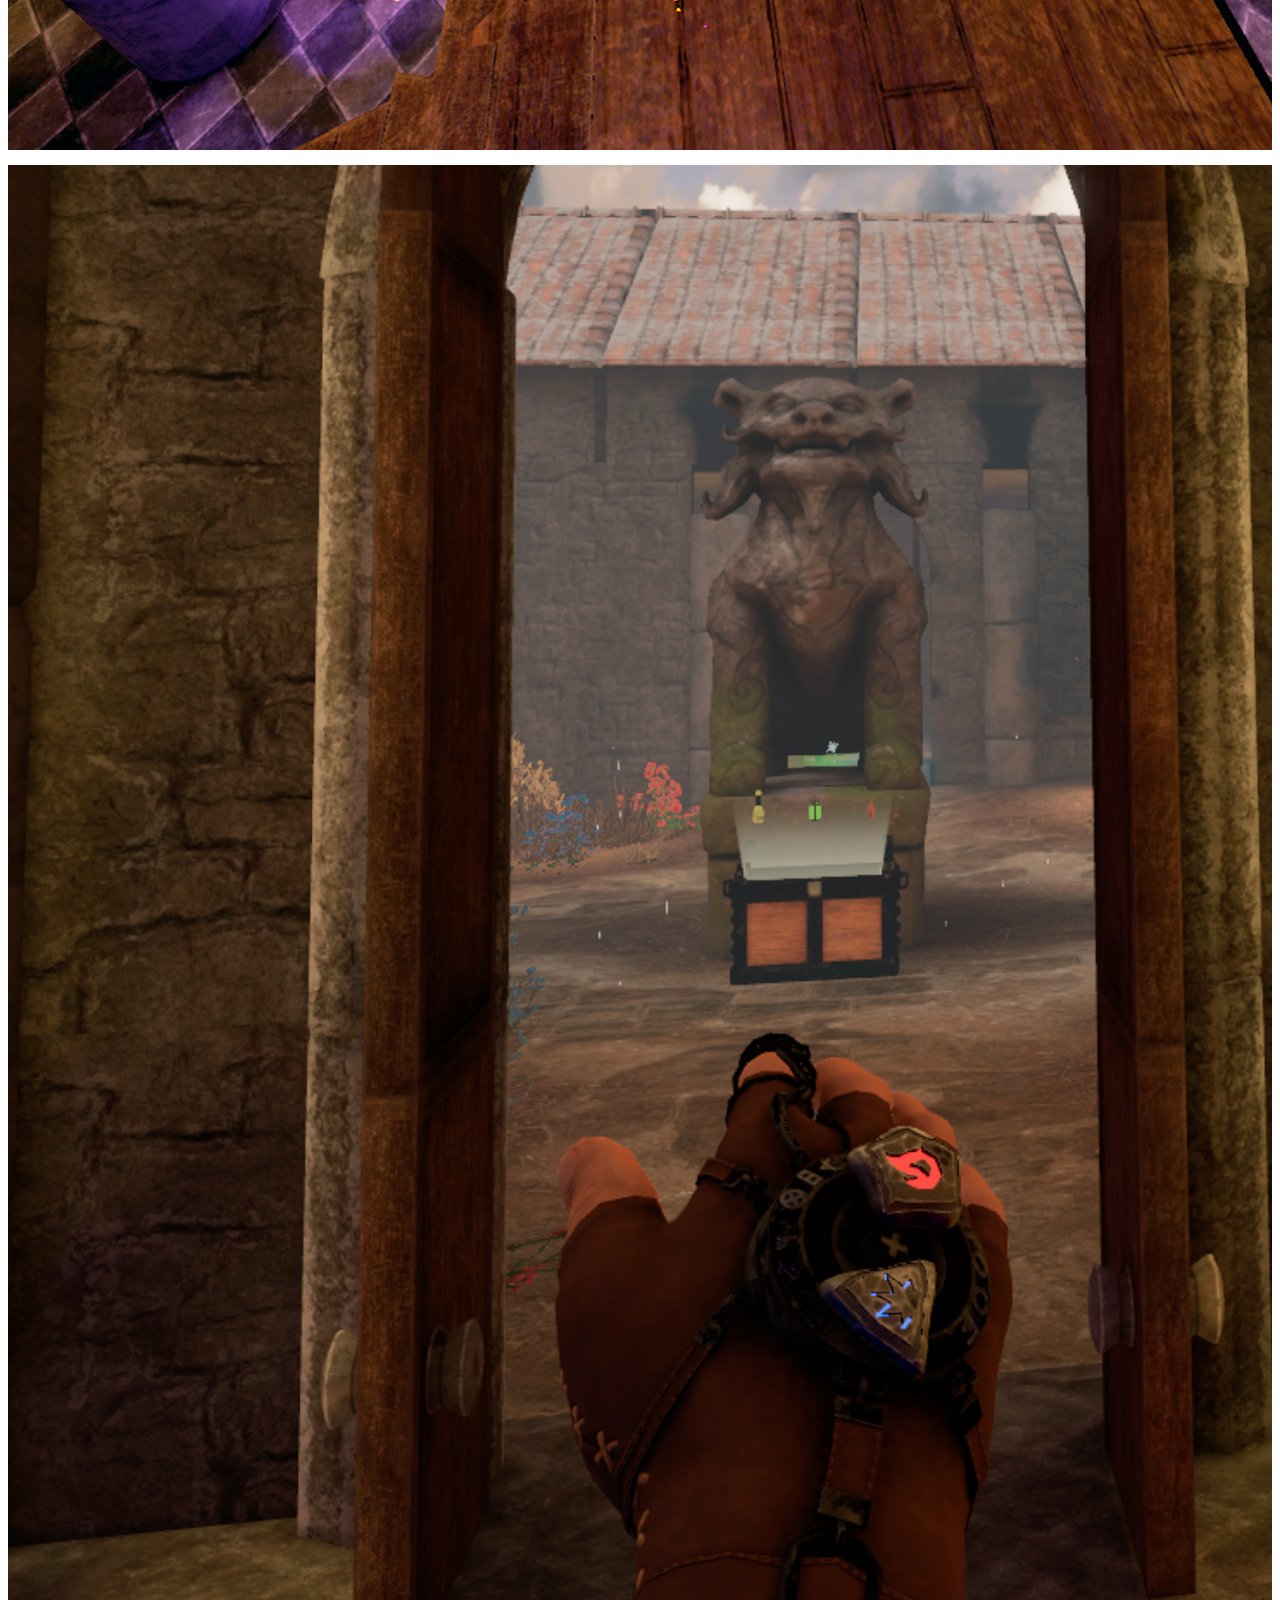
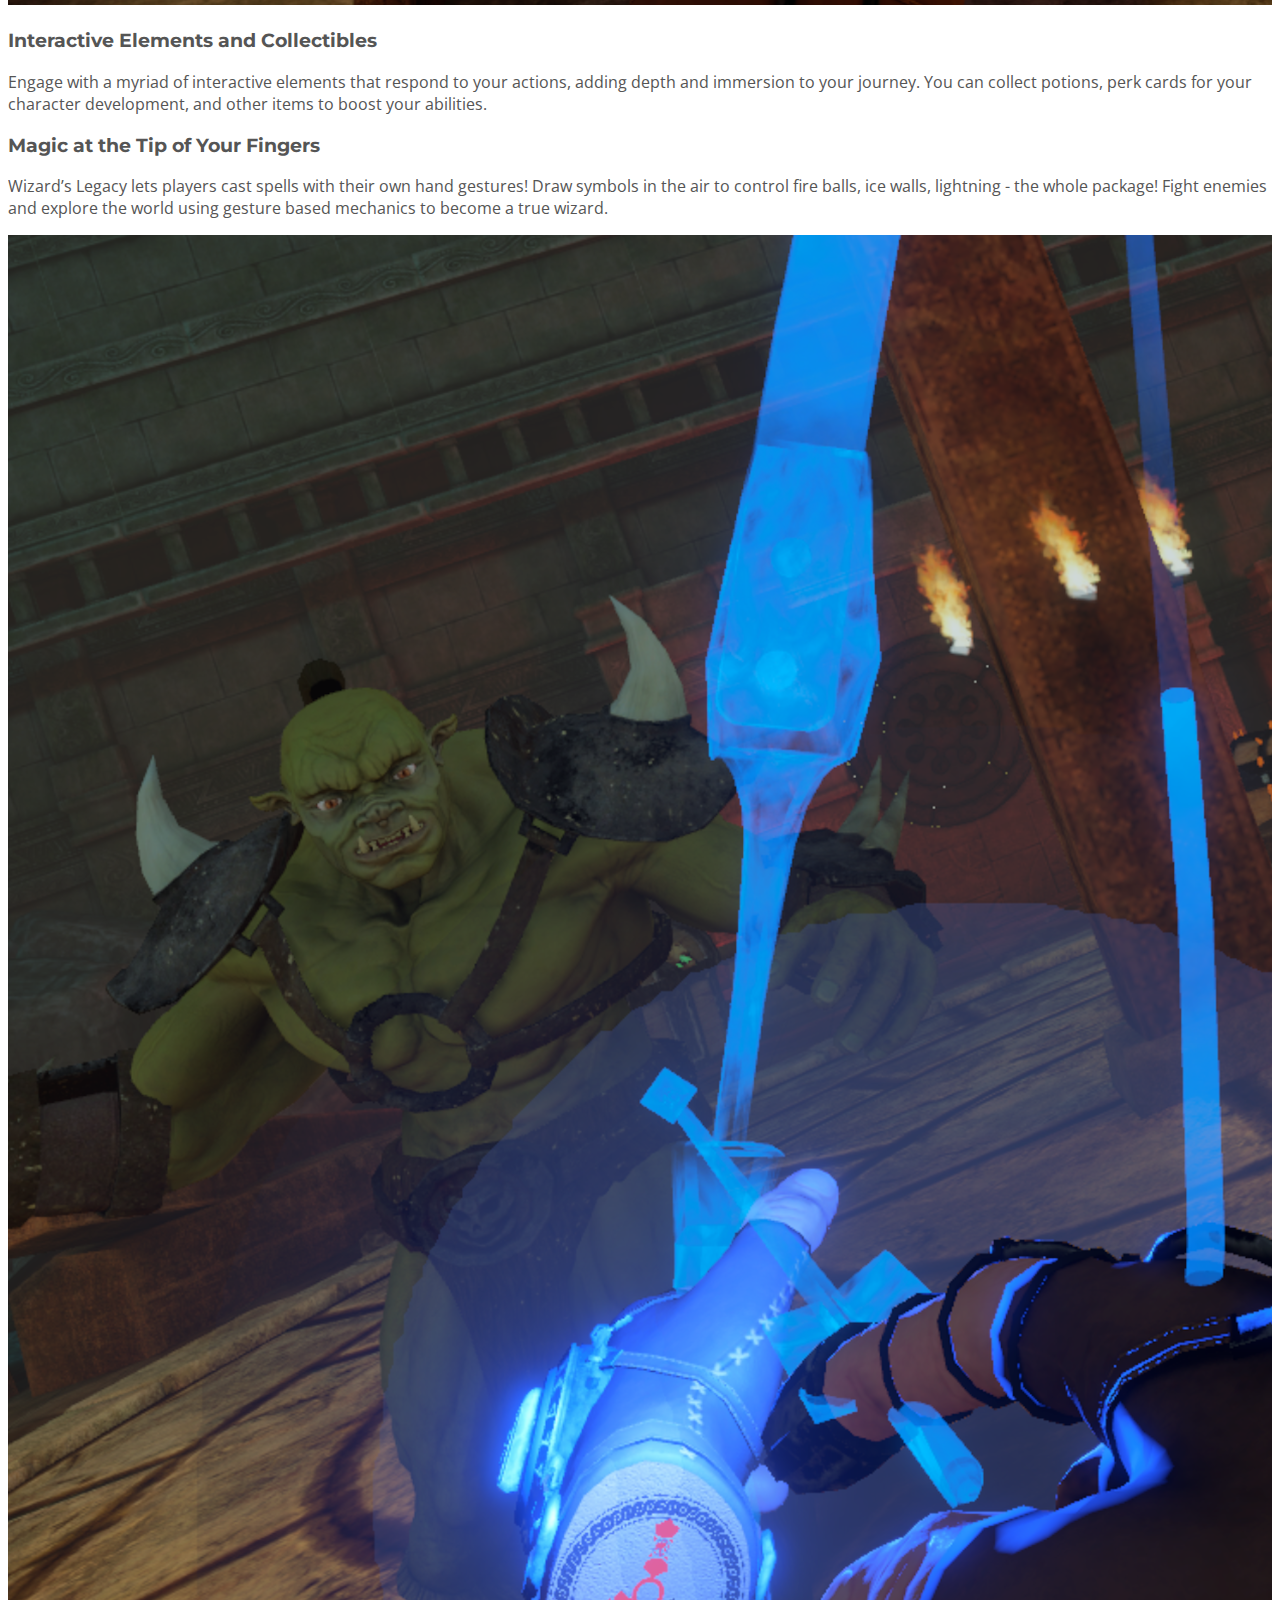
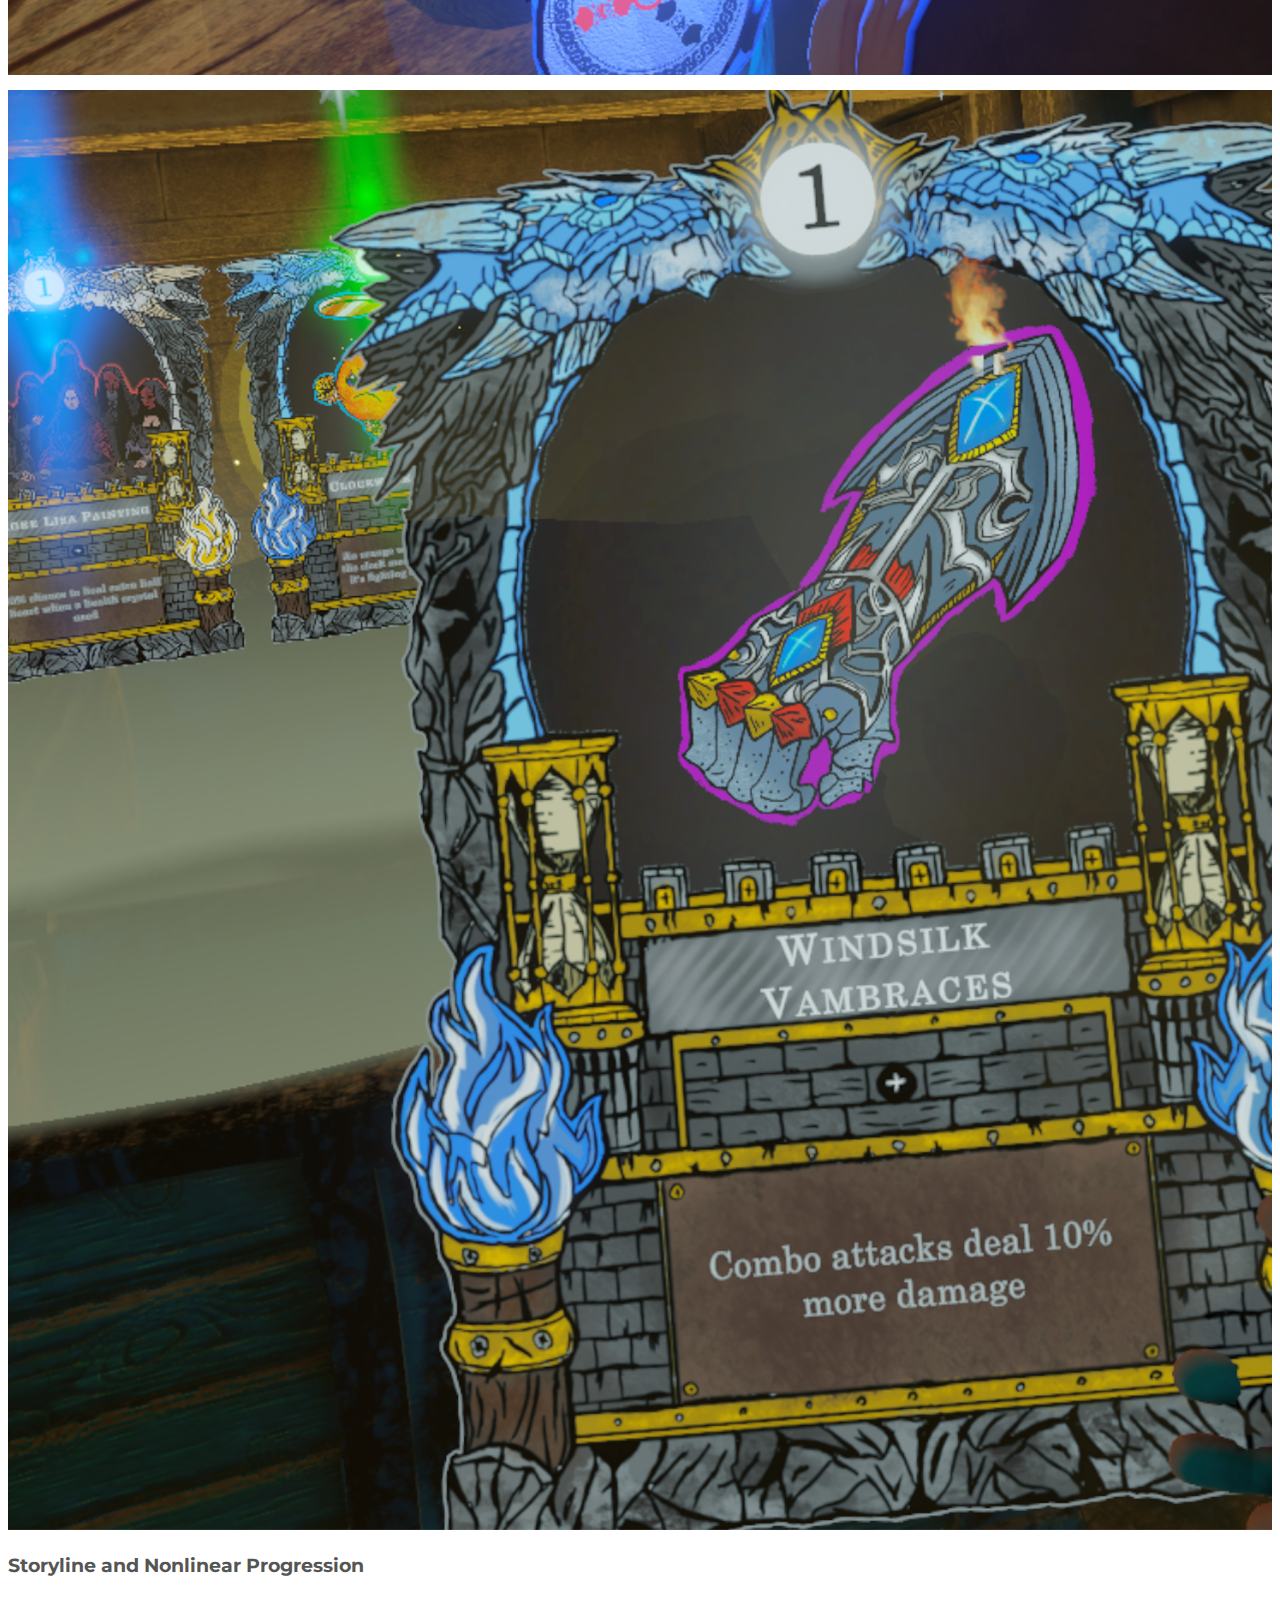
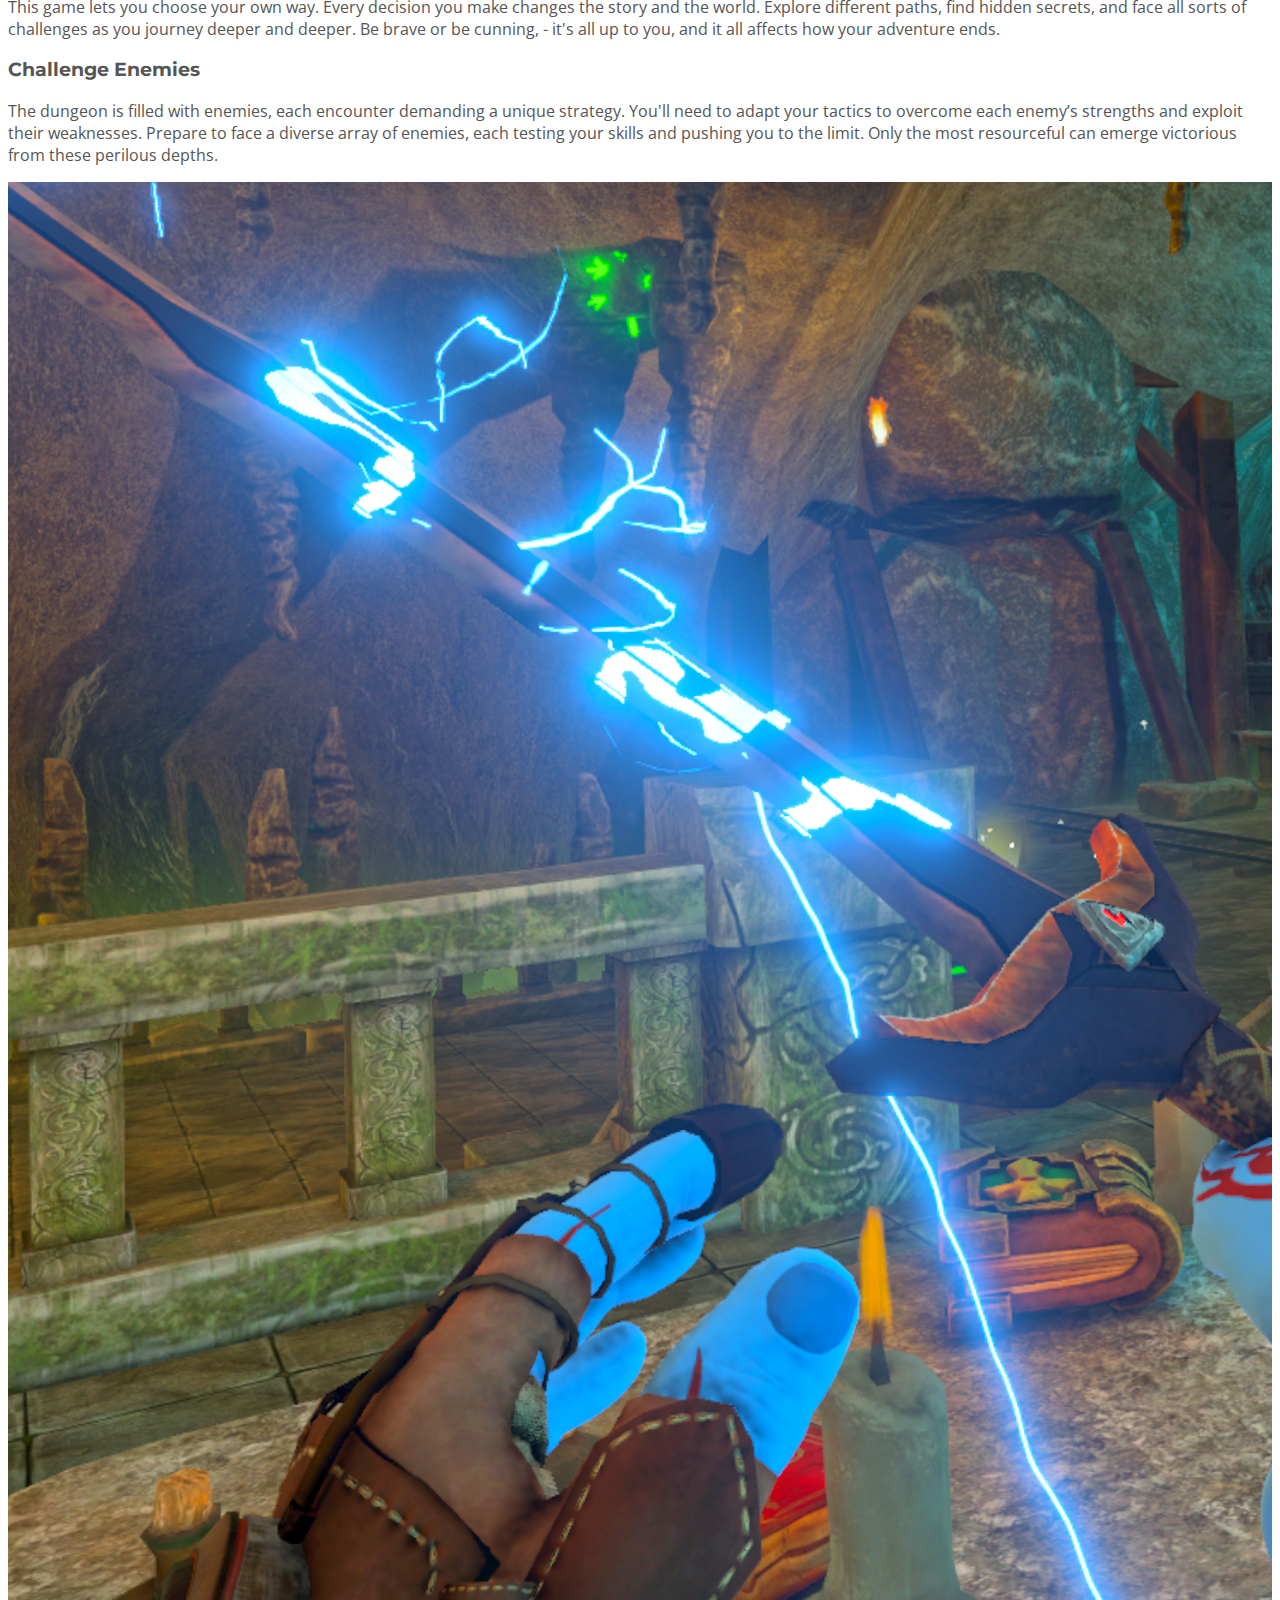
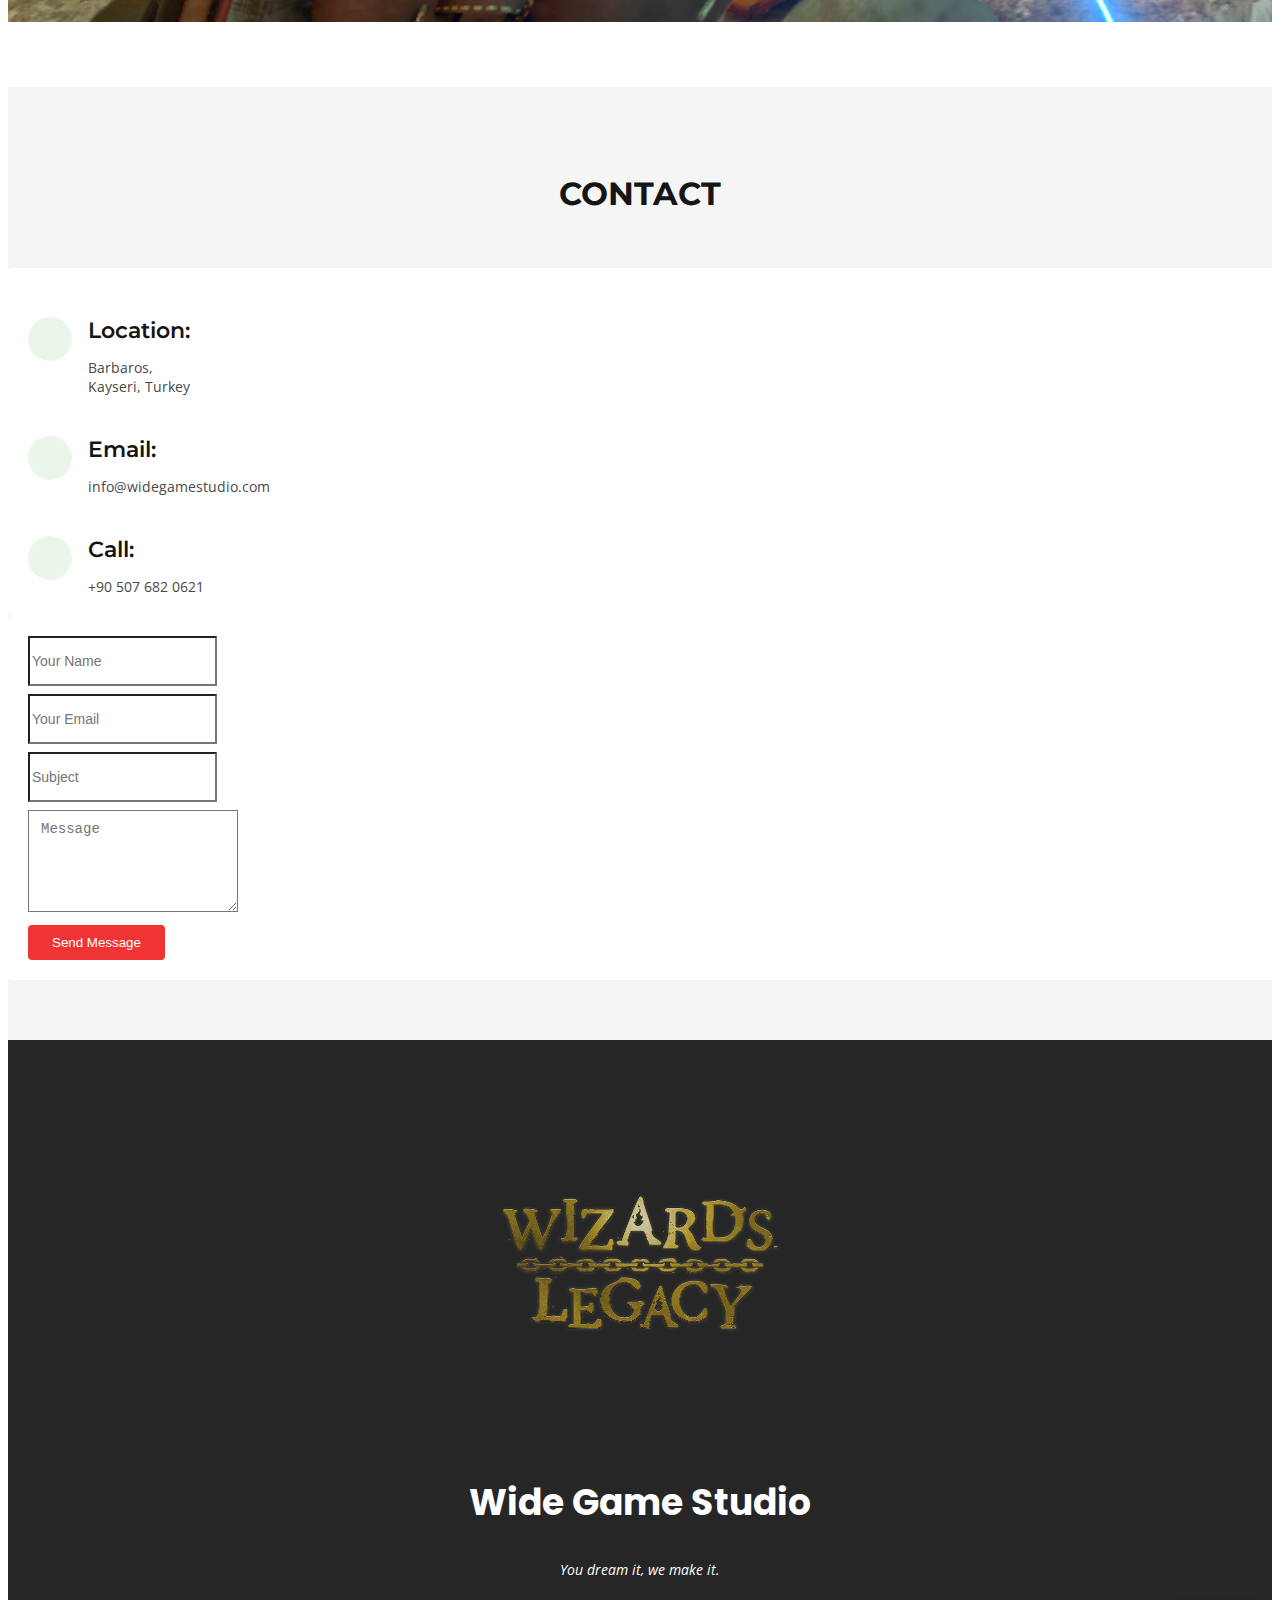
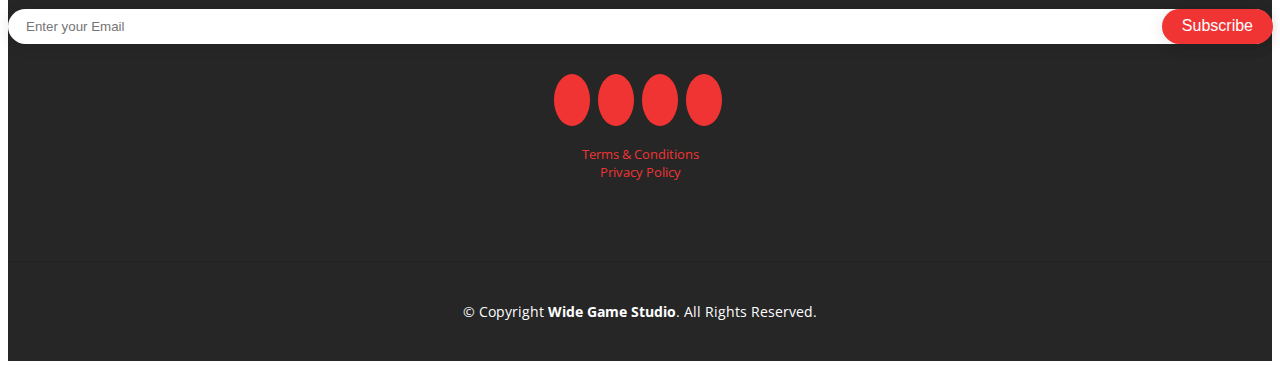
==== commit 6856f0f1: "fix: youtube embed problem is fixed." ====
--- a/index.html
+++ b/index.html
@@ -90,7 +90,11 @@
 
         <div class="section-title" data-aos="fade-up">
           <p>Trailer</p>
-          <iframe width="1000" height="570" src="https://youtu.be/bKaW_QkppaY" title="YouTube video player" frameborder="0" allow="accelerometer; autoplay; clipboard-write; encrypted-media; gyroscope; picture-in-picture; web-share" allowfullscreen></iframe>
+          <iframe width="560" height="315"
+            src="https://www.youtube.com/embed/bKaW_QkppaY?si=lBkDdS4GmgkOwAcX&amp;controls=0"
+            title="YouTube video player" frameborder="0"
+            allow="accelerometer; autoplay; clipboard-write; encrypted-media; gyroscope; picture-in-picture; web-share"
+            referrerpolicy="strict-origin-when-cross-origin" allowfullscreen></iframe>
         </div>
 
 
@@ -105,13 +109,13 @@
             <div class="content pt-4 pt-lg-0 pl-0 pl-lg-3 ">
               <h3>Epic Story</h3>
               <p class="fst-italic">
-                Player assumes the role of a desperate father striving to cure his deathly ill child, 
-                resisting every cure. Hex'O'Cura offered a chance at healing, but demanded a terrible 
-                price: defeating a great evil within a dangerous dungeon. Driven by desperation, 
-                the father started his journey. Hex'O'Cura offered a powerful artifact called the Gyratio, 
-                but with a cruel twist. It kept his child alive, yet not truly healed. As he delved deeper, 
-                the dungeon revealed its grim history with each battle. Every wound he received brought 
-                healing, but also forced him back, a prisoner of the book's twisted magic. He had to fight 
+                Player assumes the role of a desperate father striving to cure his deathly ill child,
+                resisting every cure. Hex'O'Cura offered a chance at healing, but demanded a terrible
+                price: defeating a great evil within a dangerous dungeon. Driven by desperation,
+                the father started his journey. Hex'O'Cura offered a powerful artifact called the Gyratio,
+                but with a cruel twist. It kept his child alive, yet not truly healed. As he delved deeper,
+                the dungeon revealed its grim history with each battle. Every wound he received brought
+                healing, but also forced him back, a prisoner of the book's twisted magic. He had to fight
                 on, each step a desperate hope for his child's survival.
               </p>
             </div>
@@ -134,8 +138,8 @@
               <!-- About spell and potions -->
               <h3>Interactive Elements and Collectibles</h3>
               <p class="fst-italic">
-                Engage with a myriad of interactive elements that respond to your actions, 
-                adding depth and immersion to your journey. You can collect potions, perk 
+                Engage with a myriad of interactive elements that respond to your actions,
+                adding depth and immersion to your journey. You can collect potions, perk
                 cards for your character development, and other items to boost your abilities.
               </p>
             </div>
@@ -147,9 +151,9 @@
             <div class="content pt-4 pt-lg-0 pl-0 pl-lg-3 ">
               <h3>Magic at the Tip of Your Fingers</h3>
               <p class="fst-italic">
-                Wizard’s Legacy lets players cast spells with their own hand gestures! 
-                Draw symbols in the air to control fire balls, ice walls, lightning - 
-                the whole package! Fight enemies and explore the world using gesture 
+                Wizard’s Legacy lets players cast spells with their own hand gestures!
+                Draw symbols in the air to control fire balls, ice walls, lightning -
+                the whole package! Fight enemies and explore the world using gesture
                 based mechanics to become a true wizard.
               </p>
             </div>
@@ -171,10 +175,10 @@
             <div class="content pt-4 pt-lg-0 pl-0 pl-lg-3 ">
               <h3>Storyline and Nonlinear Progression</h3>
               <p class="fst-italic">
-                This game lets you choose your own way. Every decision you make changes 
-                the story and the world. Explore different paths, find hidden secrets, 
-                and face all sorts of challenges as you journey deeper and deeper. 
-                Be brave or be cunning, - it's all up to you, and it all affects 
+                This game lets you choose your own way. Every decision you make changes
+                the story and the world. Explore different paths, find hidden secrets,
+                and face all sorts of challenges as you journey deeper and deeper.
+                Be brave or be cunning, - it's all up to you, and it all affects
                 how your adventure ends.
               </p>
             </div>
@@ -186,10 +190,10 @@
             <div class="content pt-4 pt-lg-0 pl-0 pl-lg-3 ">
               <h3>Challenge Enemies</h3>
               <p class="fst-italic">
-                The dungeon is filled with enemies, each encounter demanding a unique 
-                strategy. You'll need to adapt your tactics to overcome each enemy’s 
-                strengths and exploit their weaknesses. Prepare to face a diverse array 
-                of enemies, each testing your skills and pushing you to the limit. 
+                The dungeon is filled with enemies, each encounter demanding a unique
+                strategy. You'll need to adapt your tactics to overcome each enemy’s
+                strengths and exploit their weaknesses. Prepare to face a diverse array
+                of enemies, each testing your skills and pushing you to the limit.
                 Only the most resourceful can emerge victorious from these perilous depths.
               </p>
             </div>
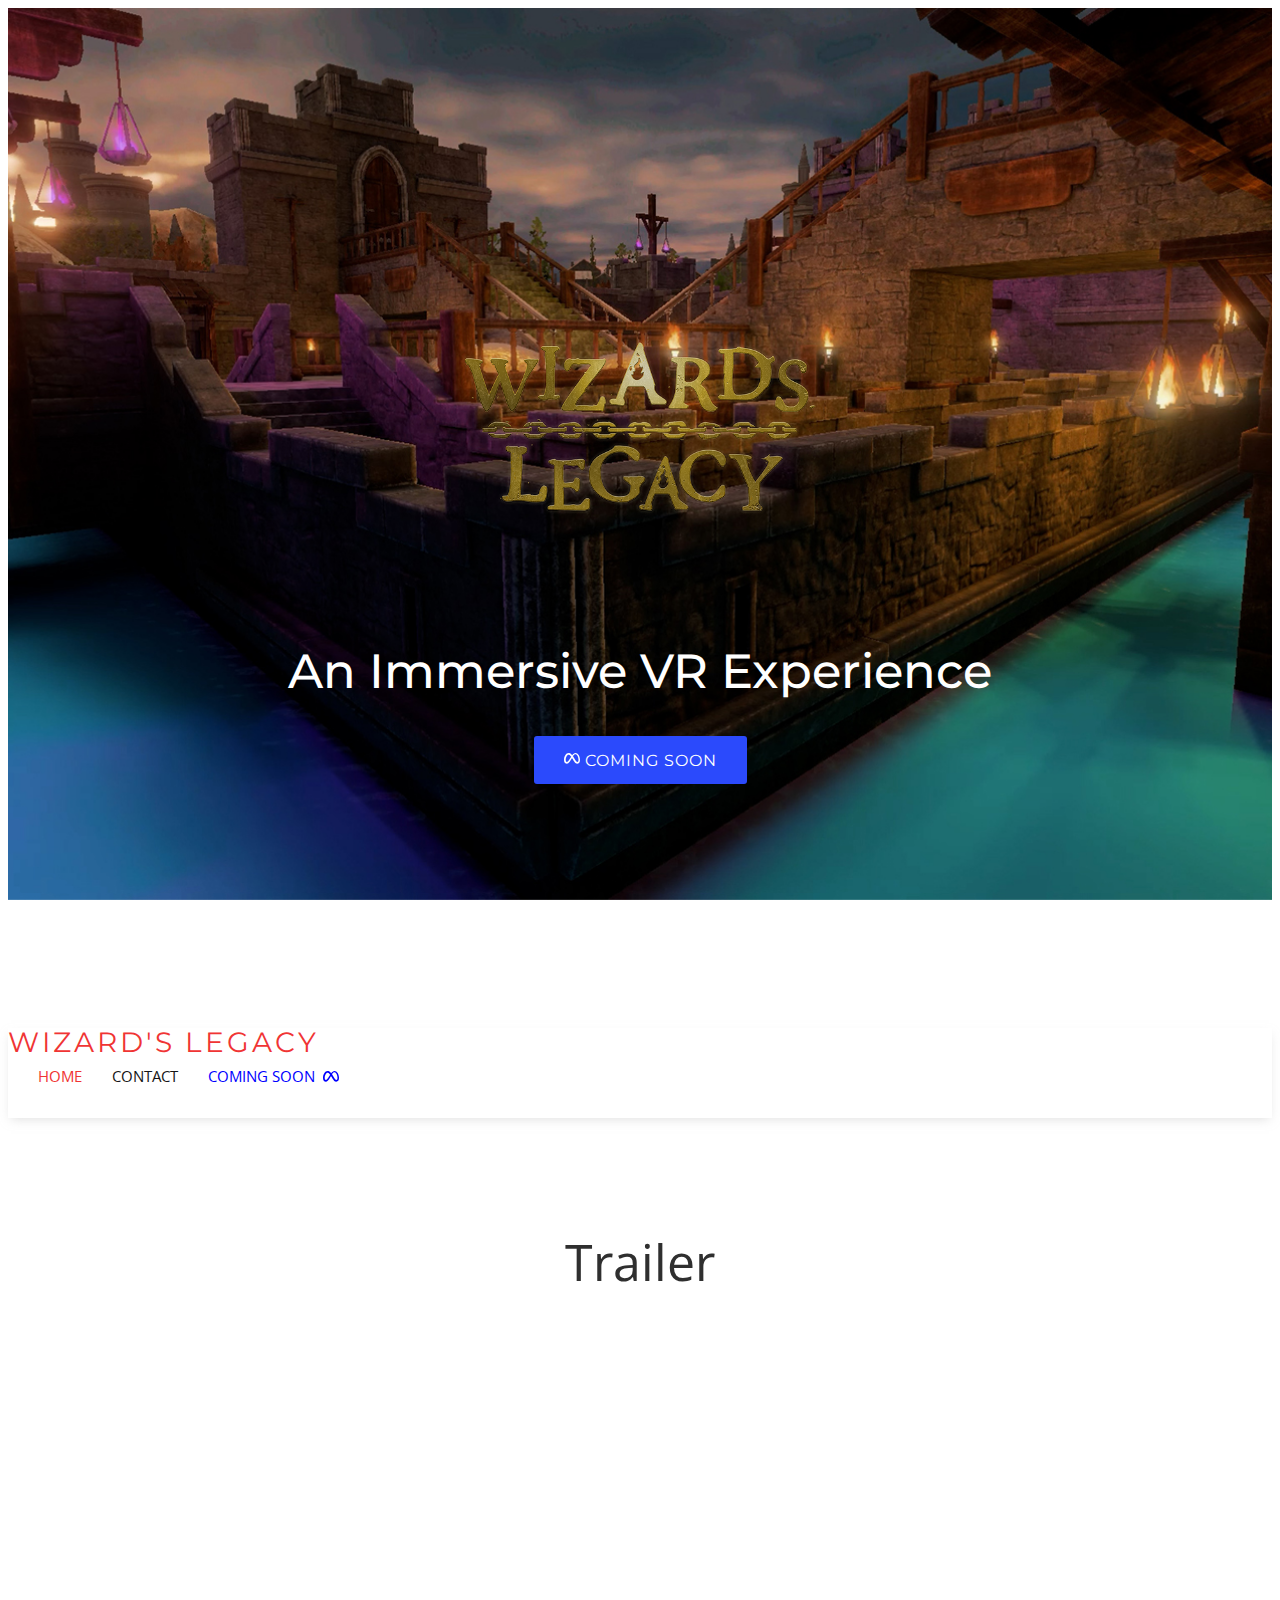
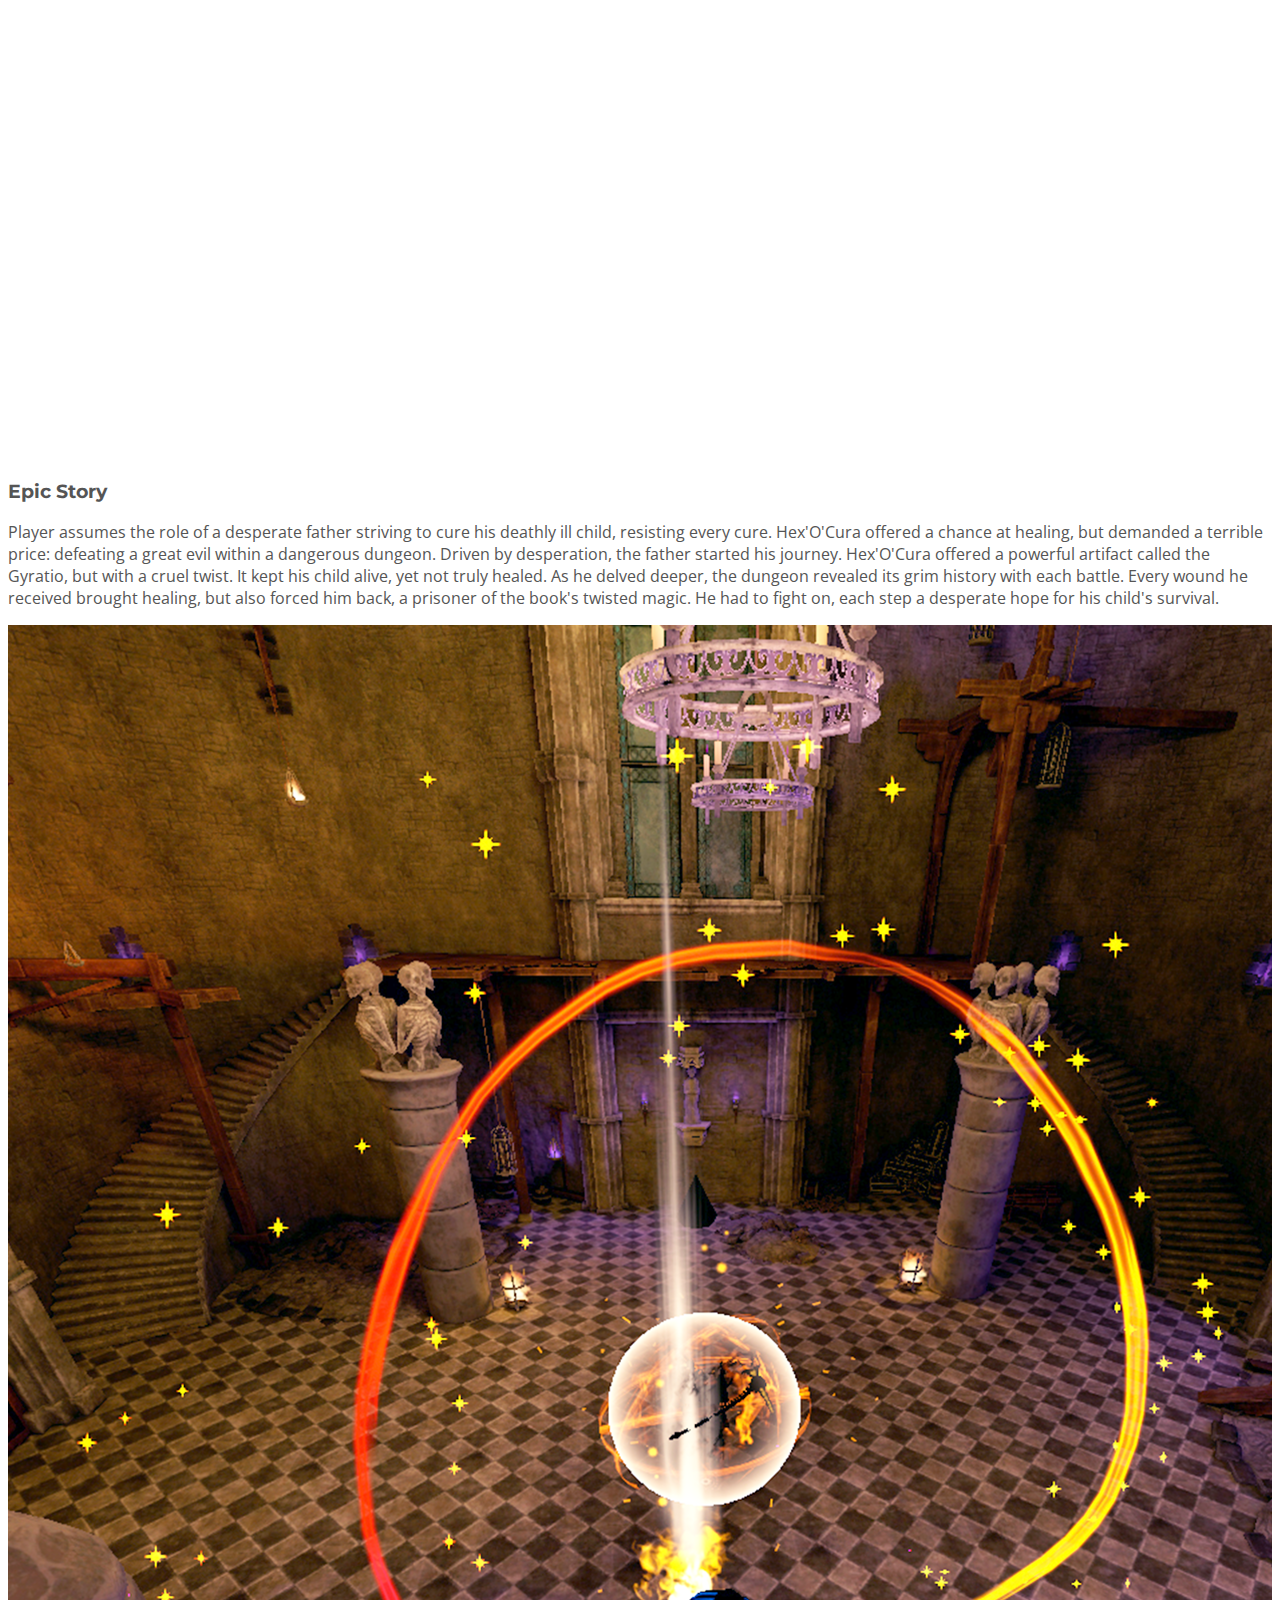
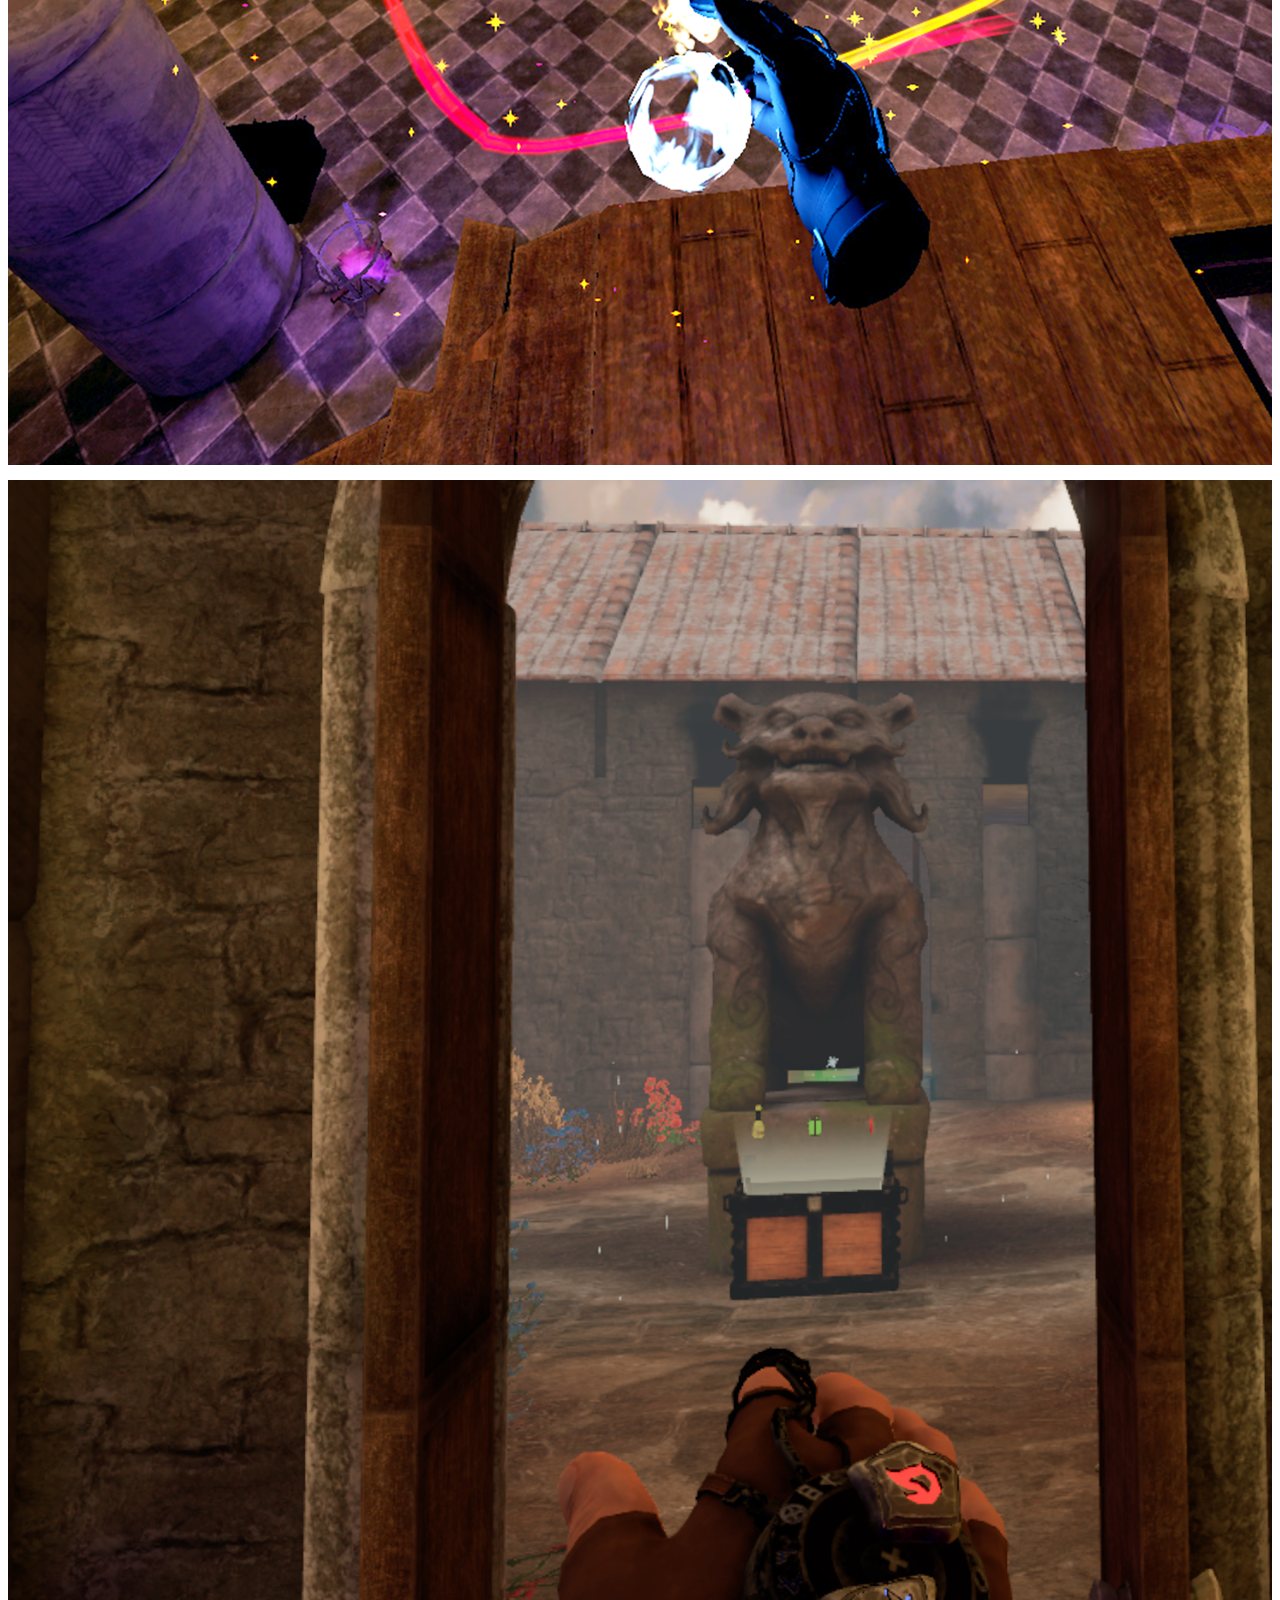
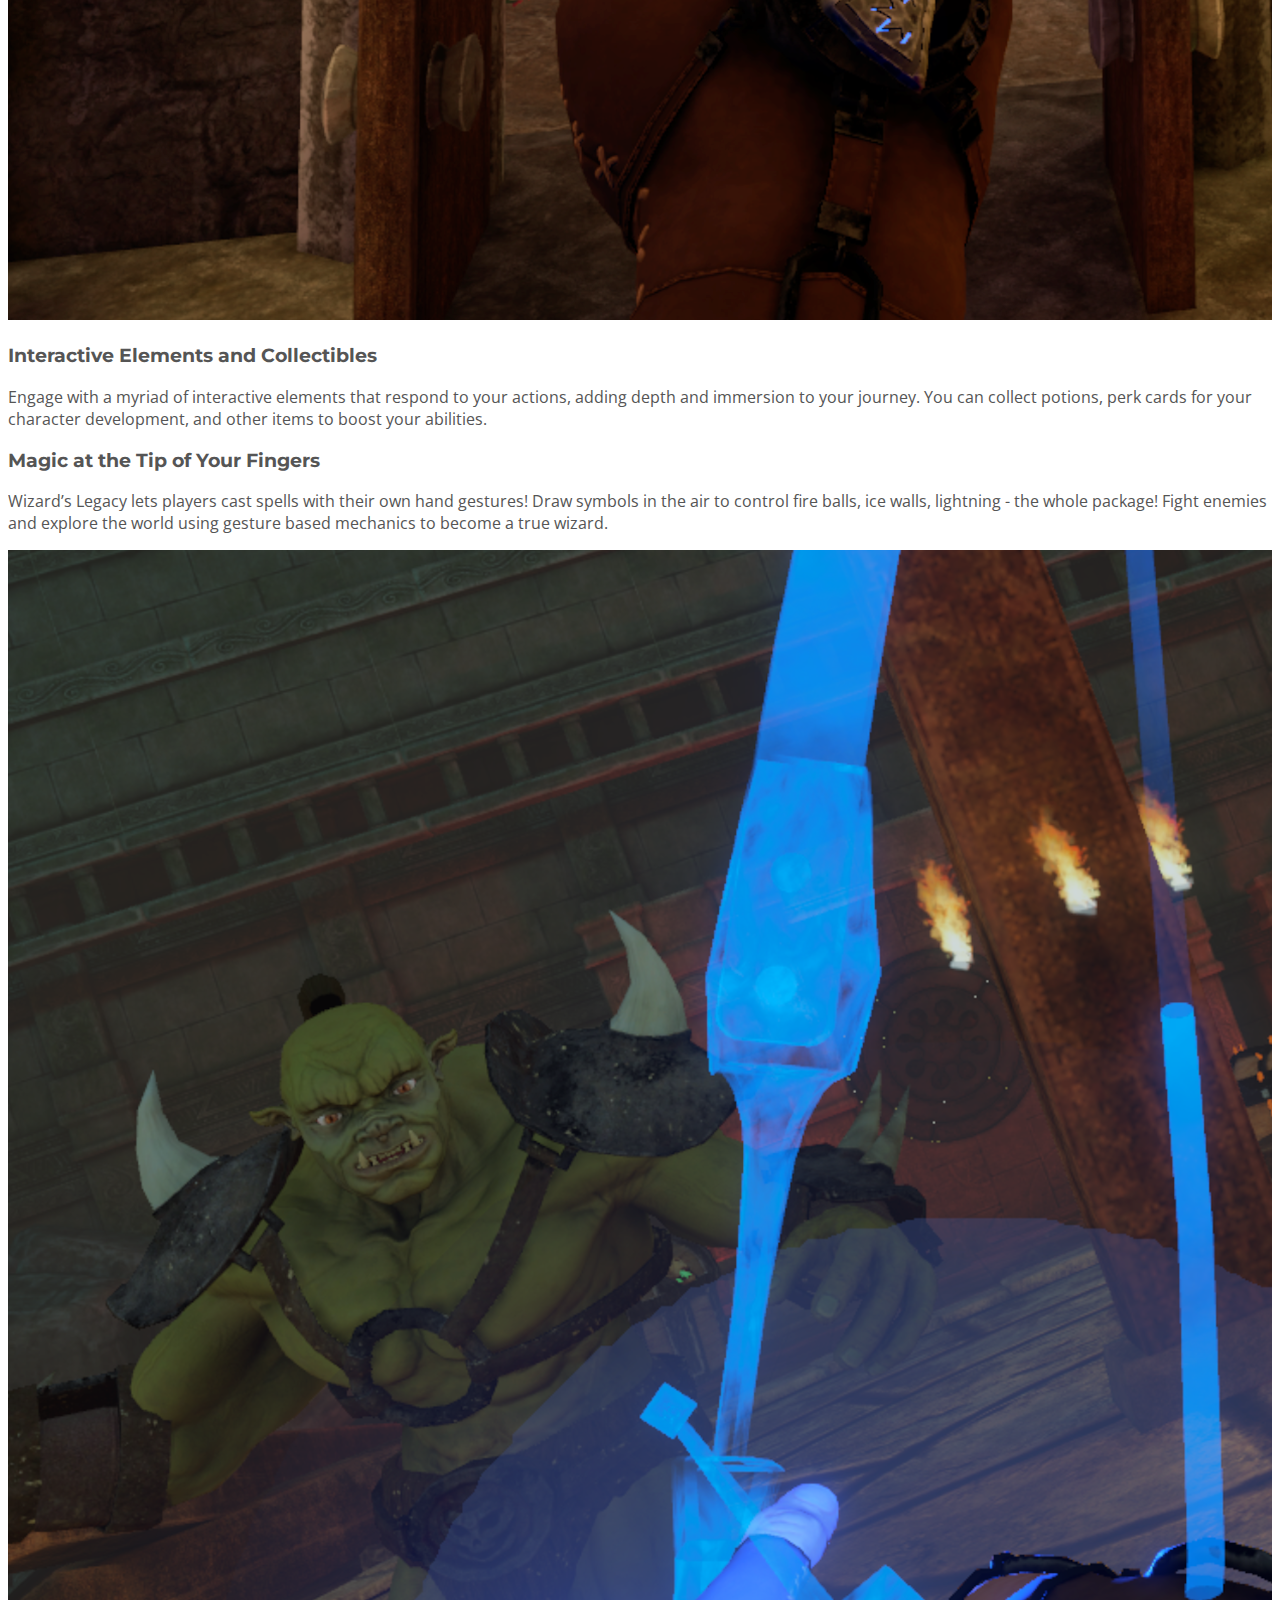
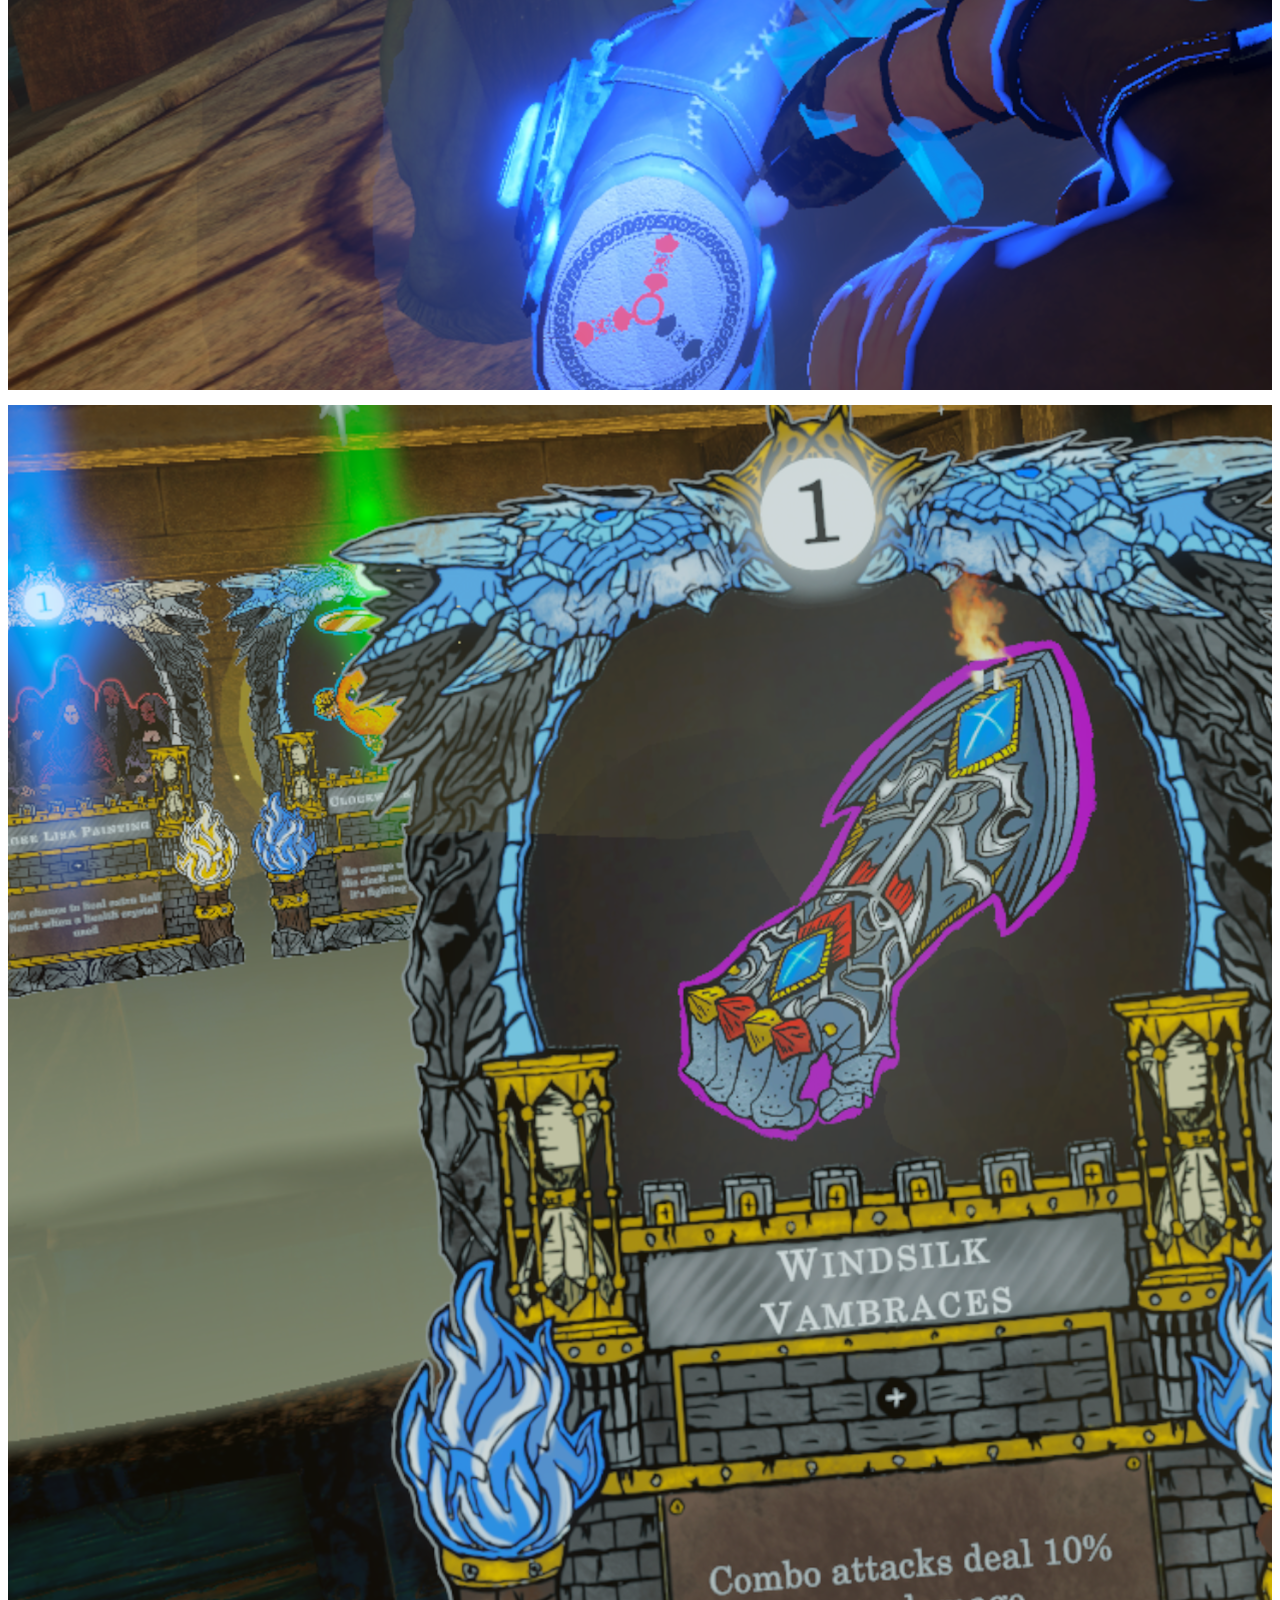
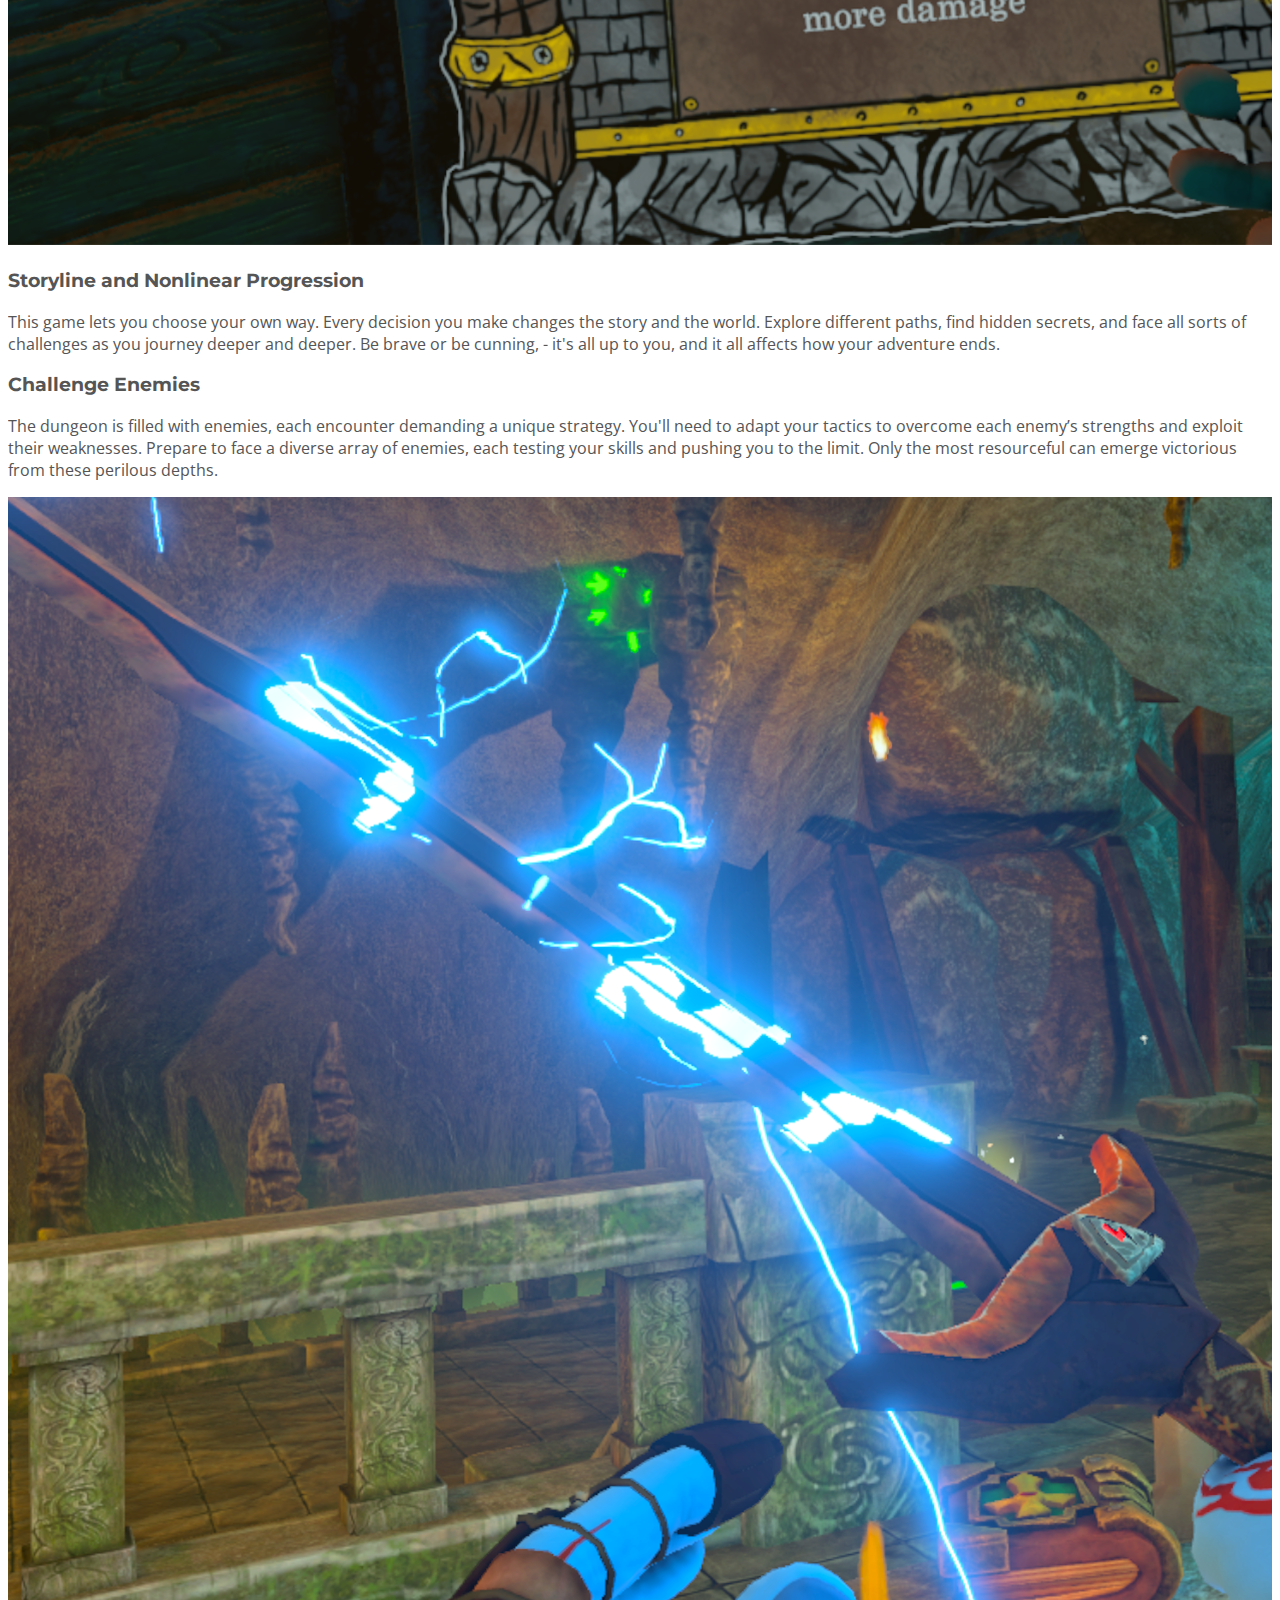
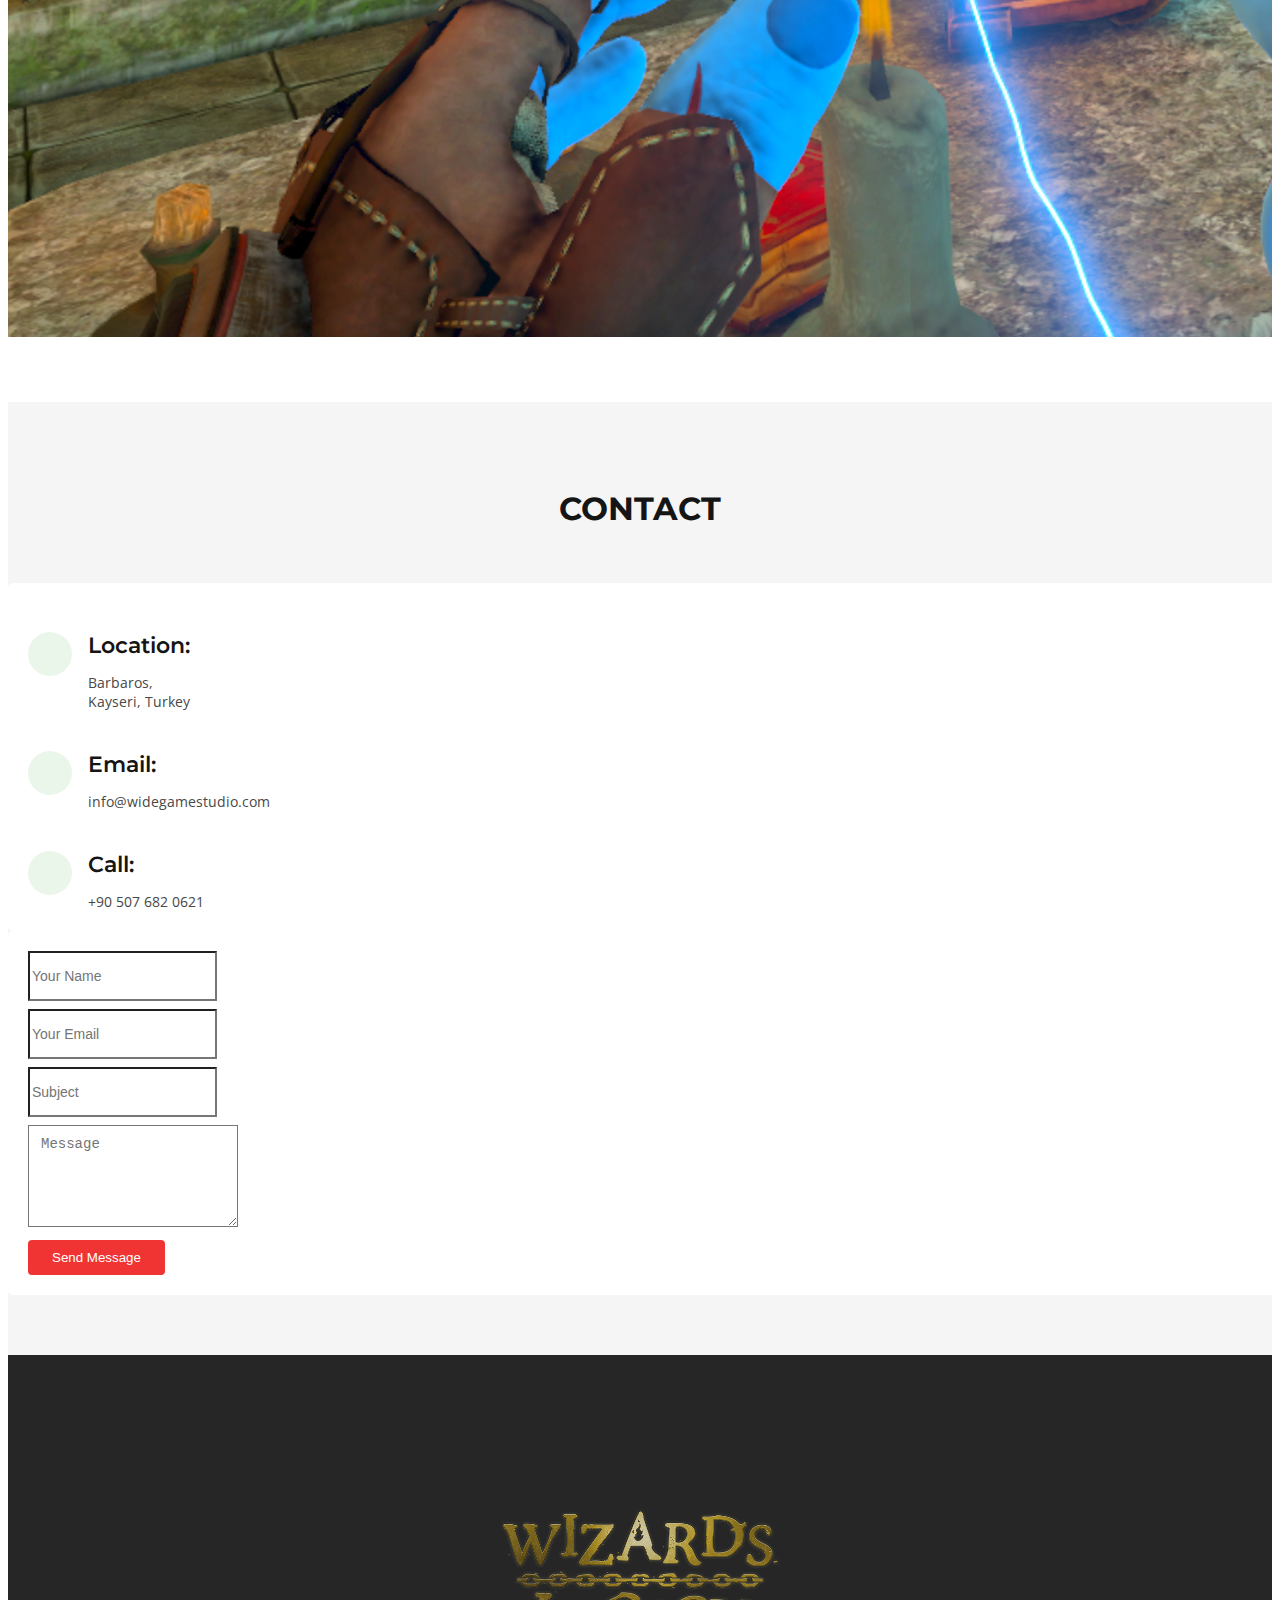
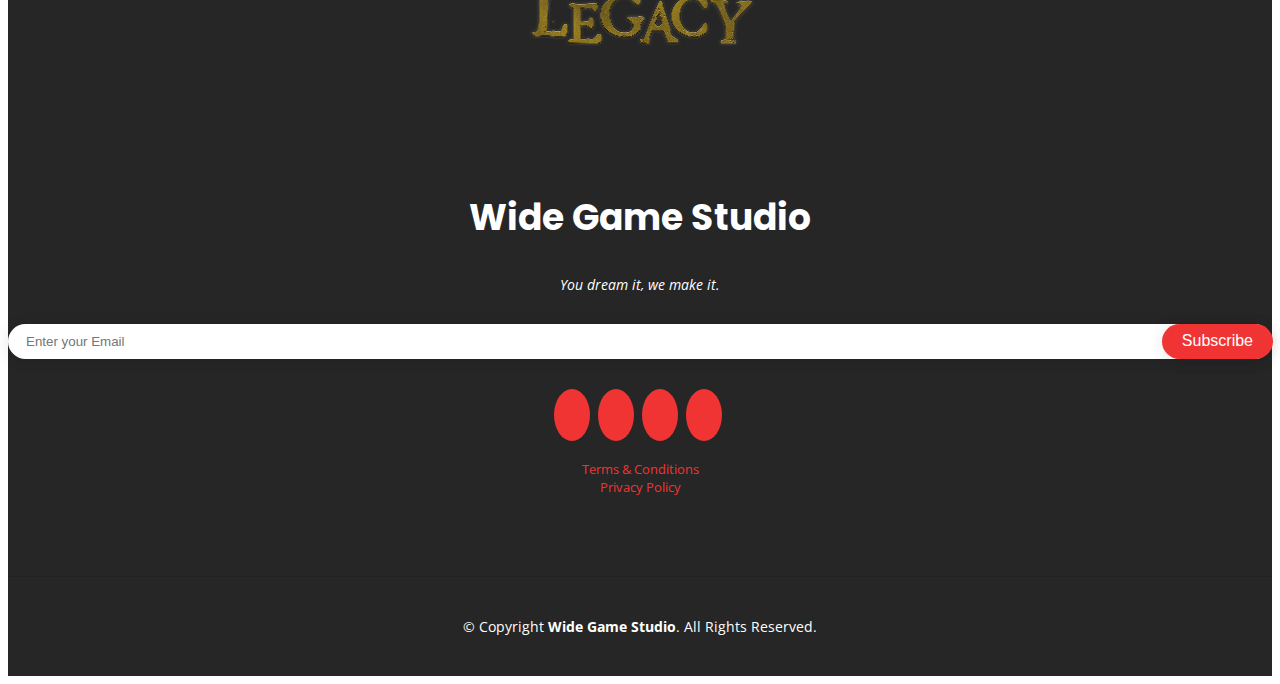
==== commit 5117c7e2: "ref: youtube scale increased." ====
--- a/index.html
+++ b/index.html
@@ -90,7 +90,7 @@
 
         <div class="section-title" data-aos="fade-up">
           <p>Trailer</p>
-          <iframe width="560" height="315"
+          <iframe width="1120" height="630"
             src="https://www.youtube.com/embed/bKaW_QkppaY?si=lBkDdS4GmgkOwAcX&amp;controls=0"
             title="YouTube video player" frameborder="0"
             allow="accelerometer; autoplay; clipboard-write; encrypted-media; gyroscope; picture-in-picture; web-share"
